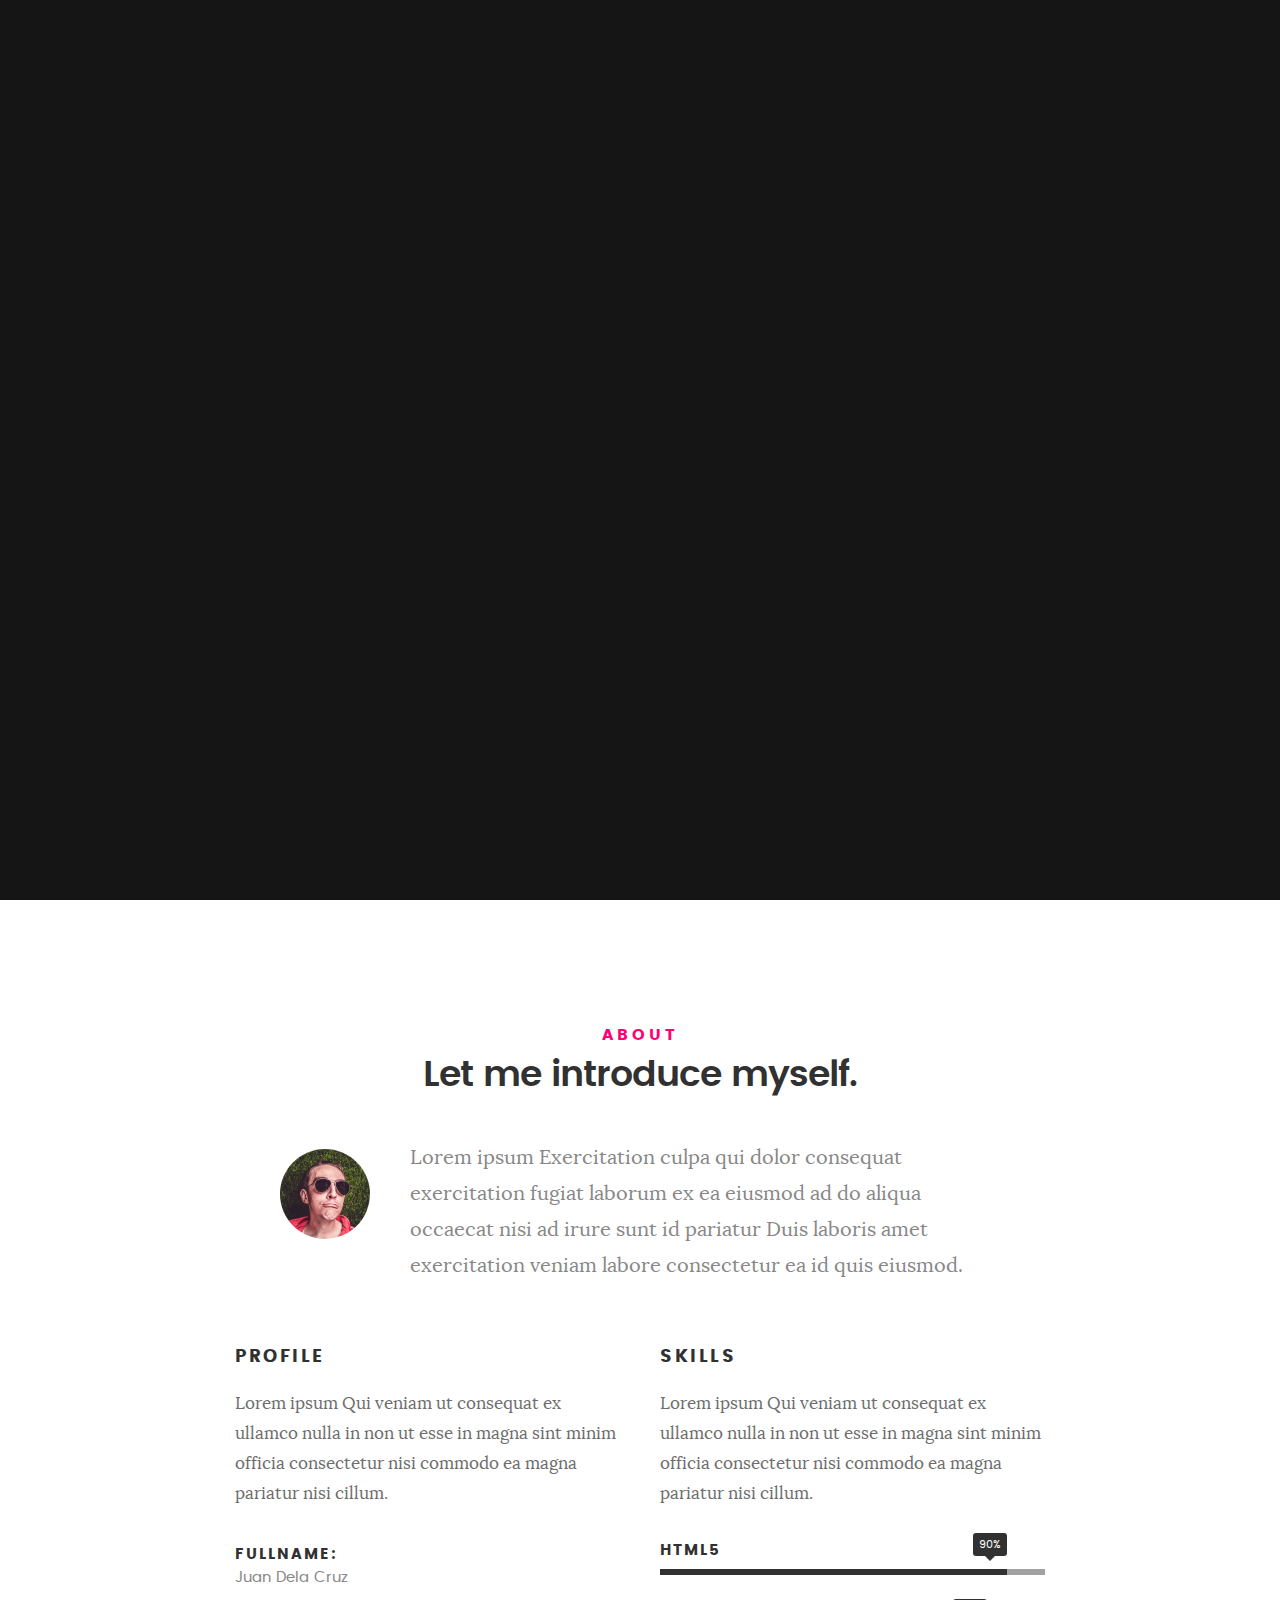
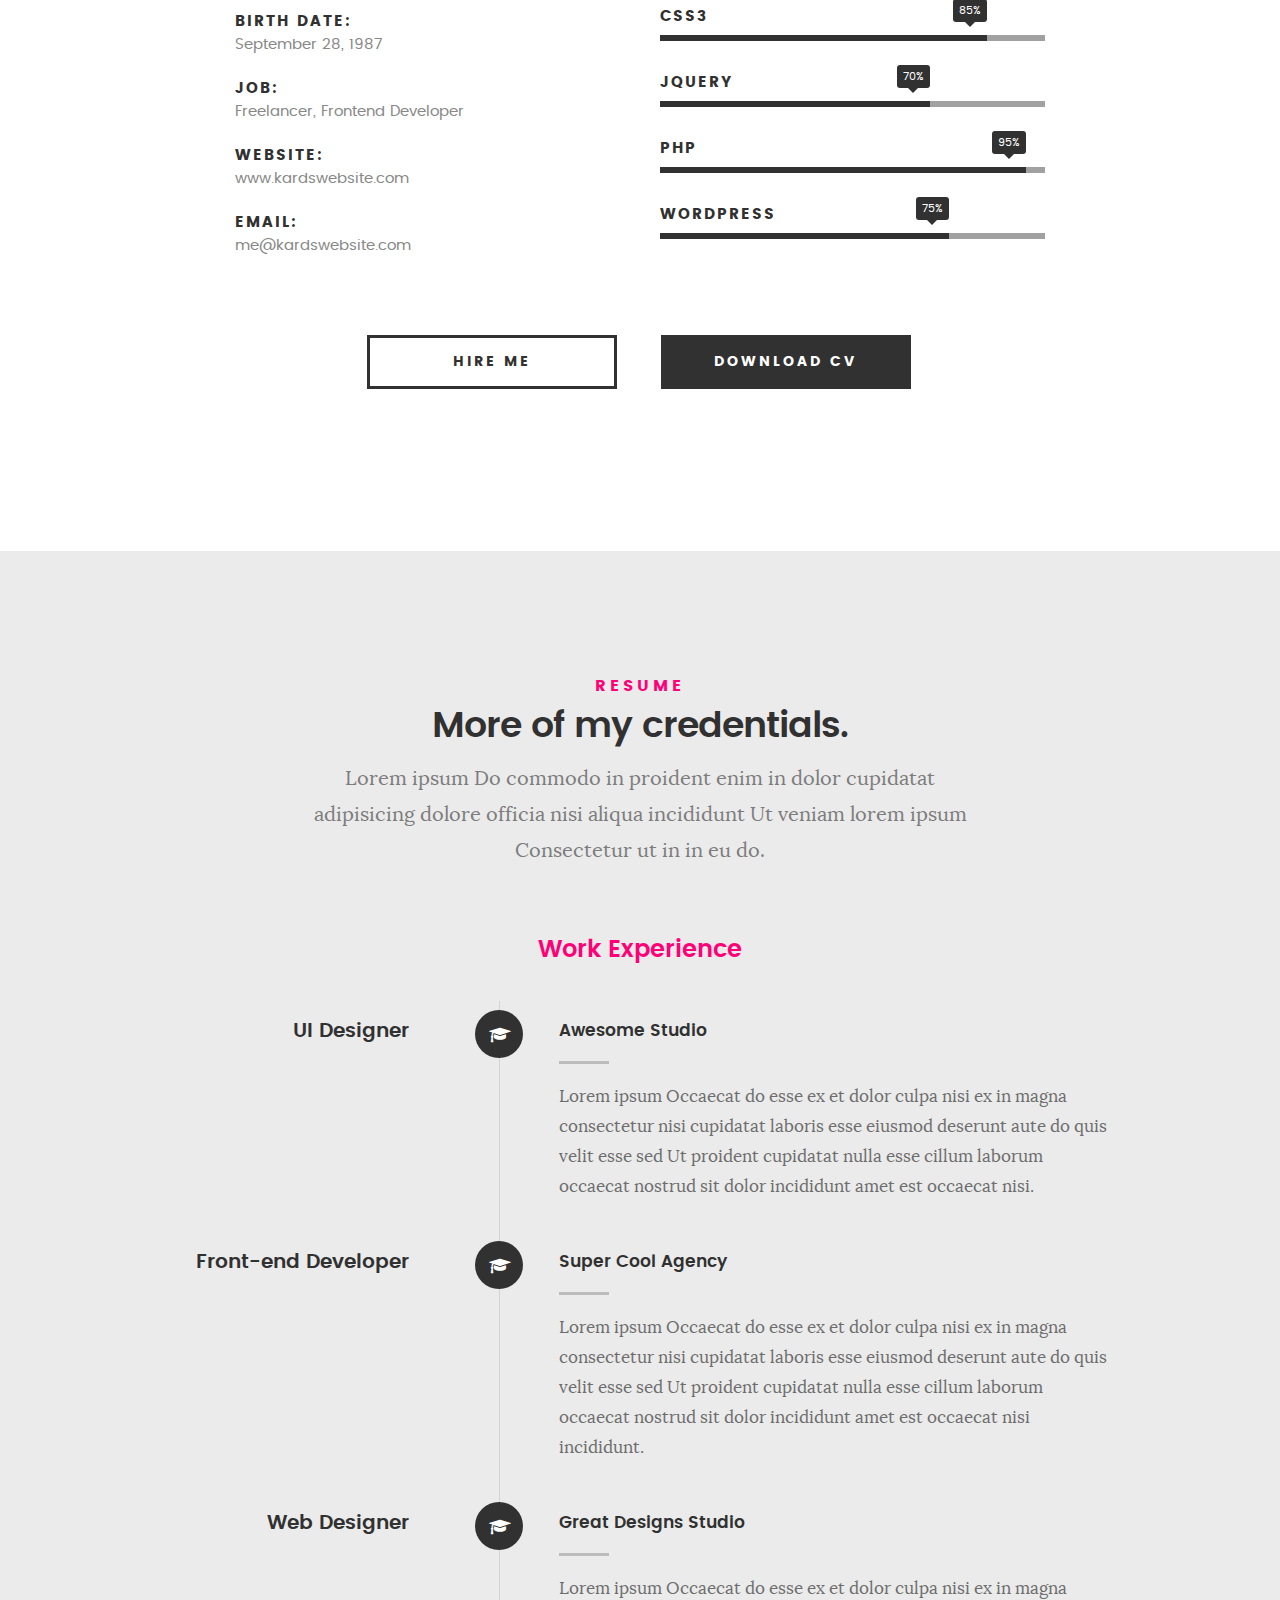
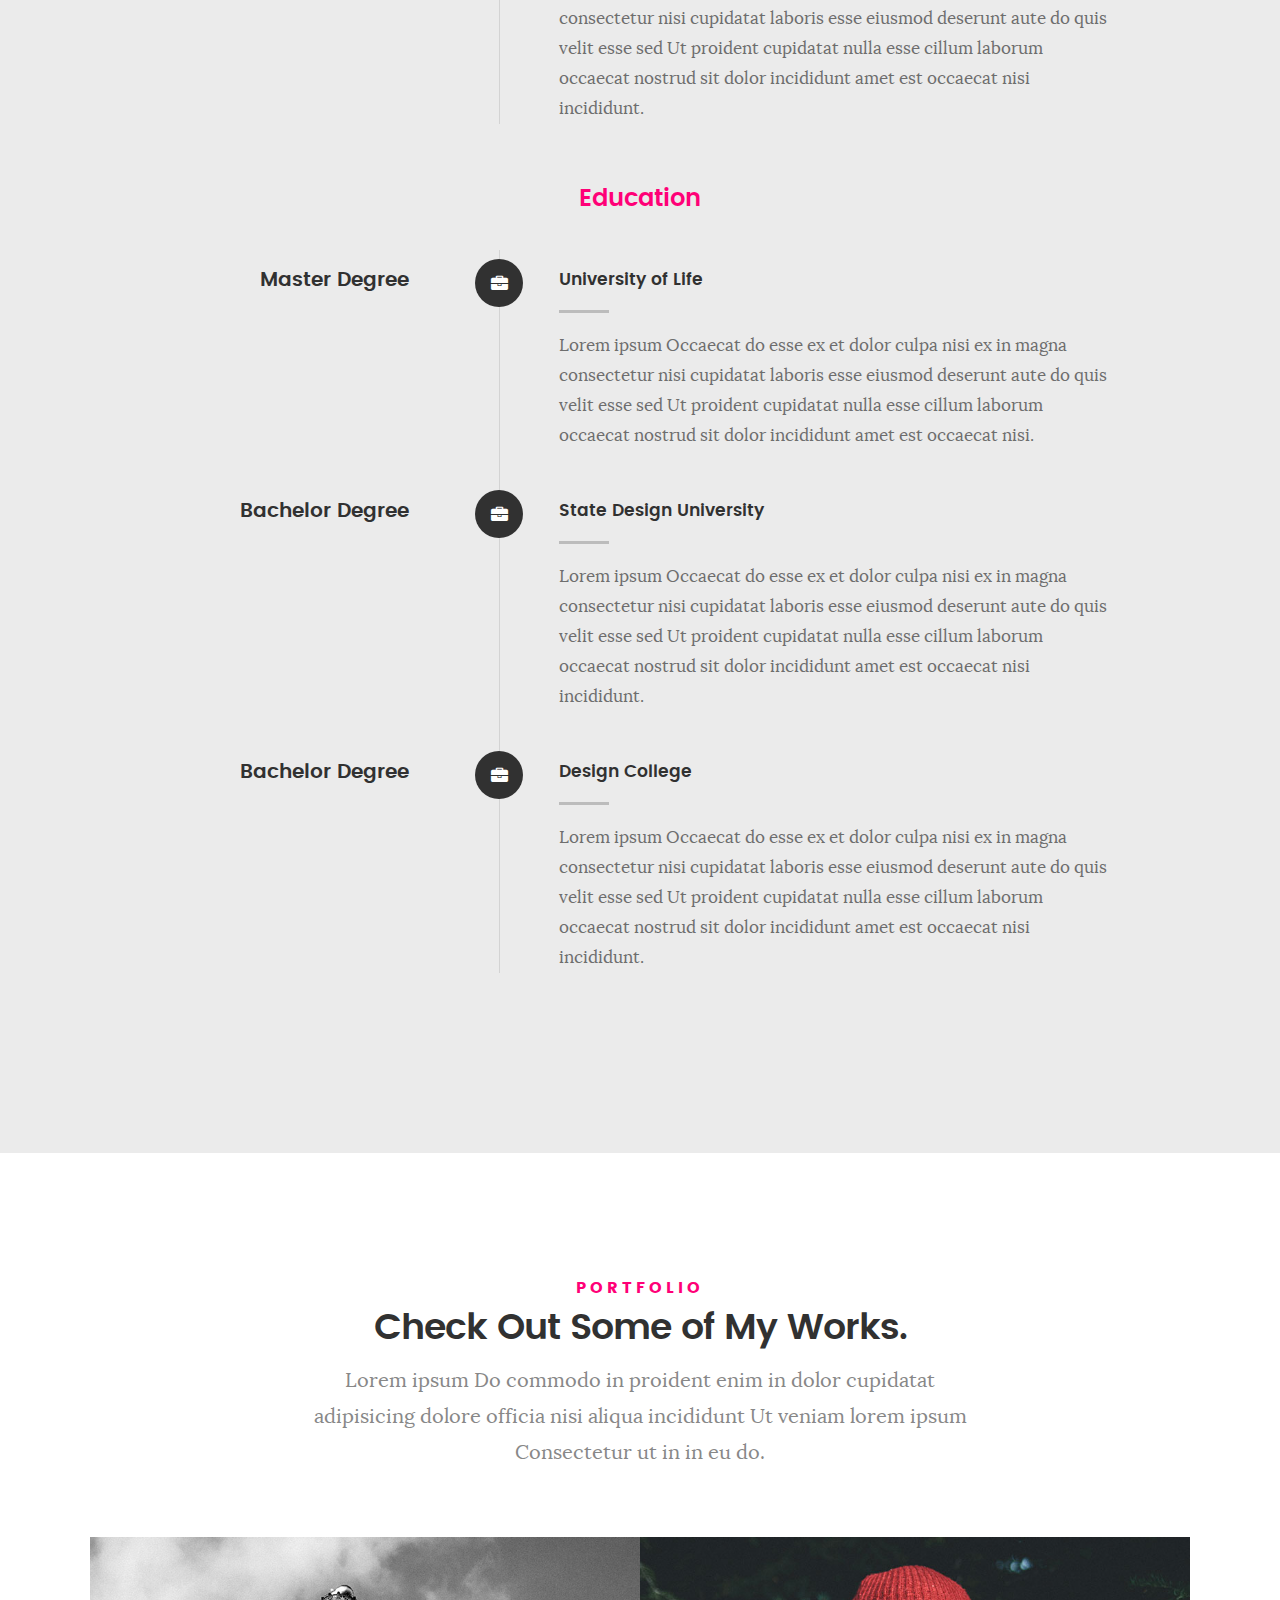
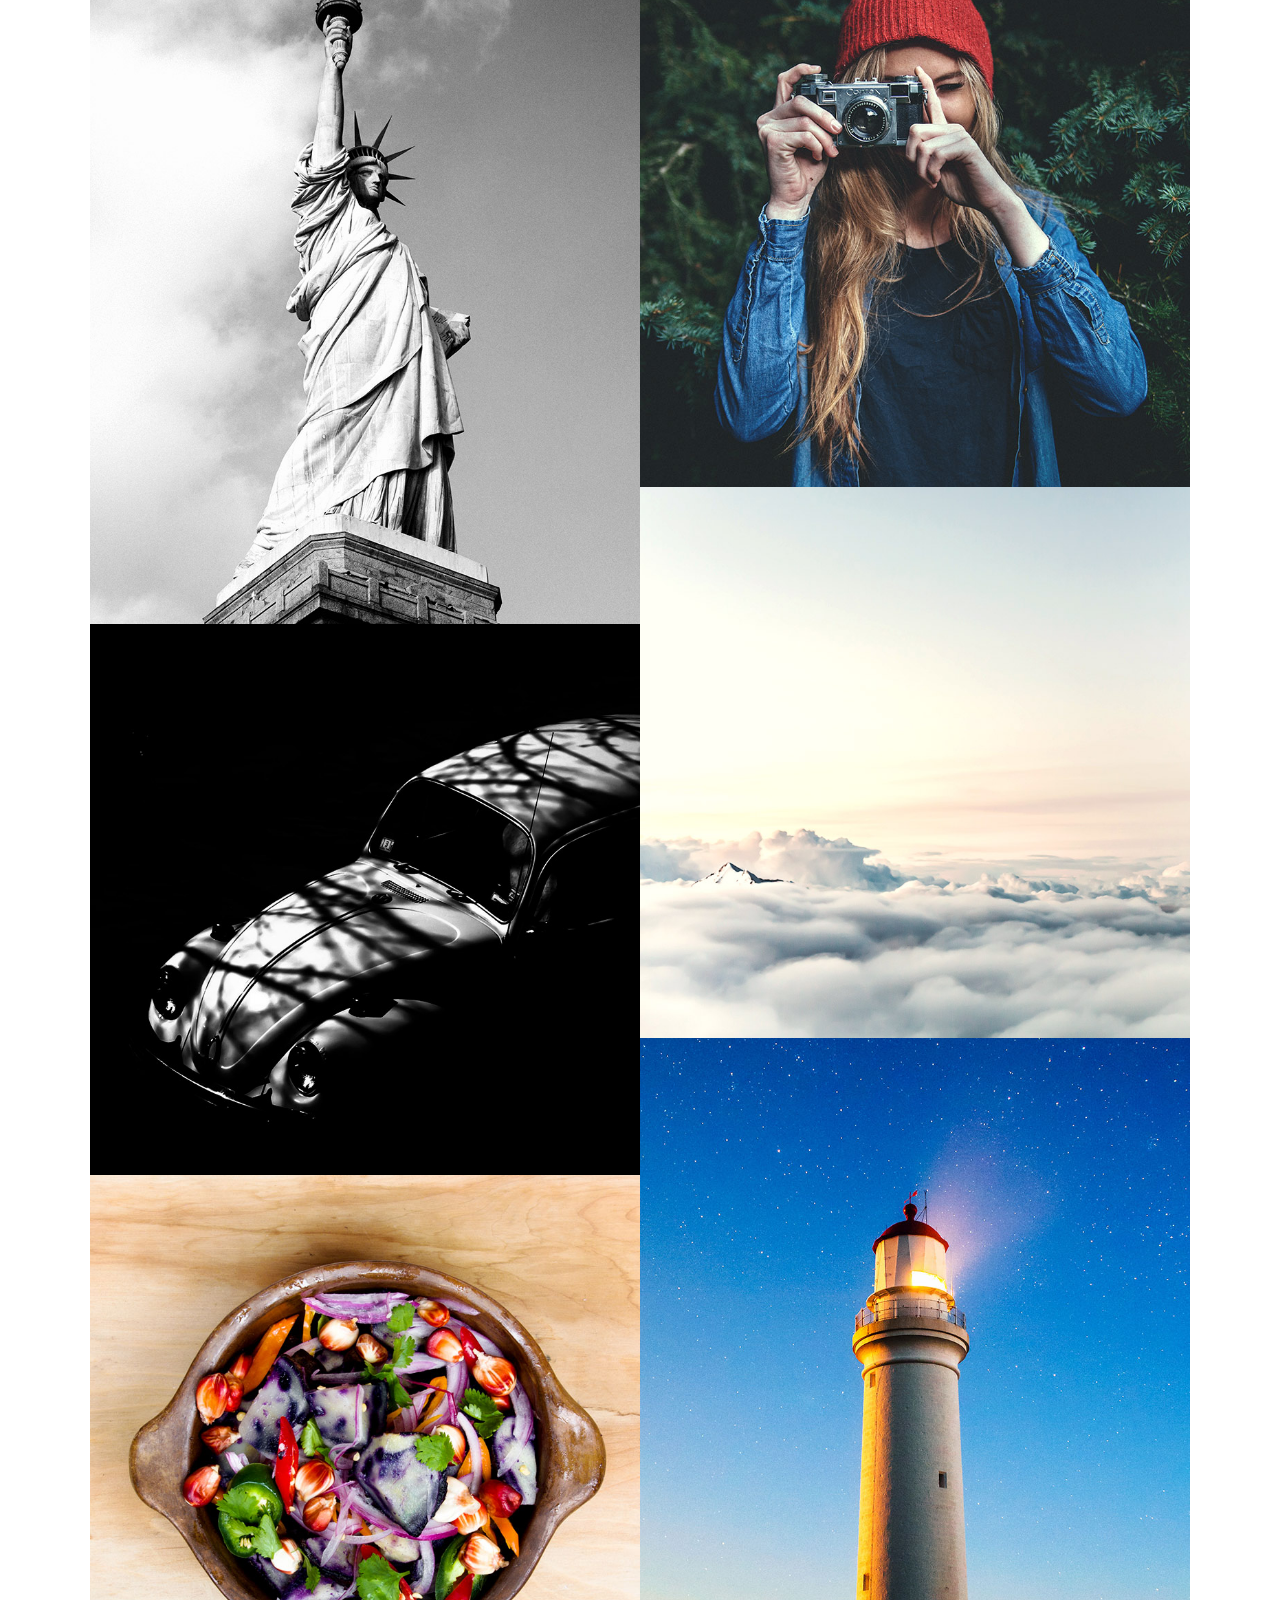
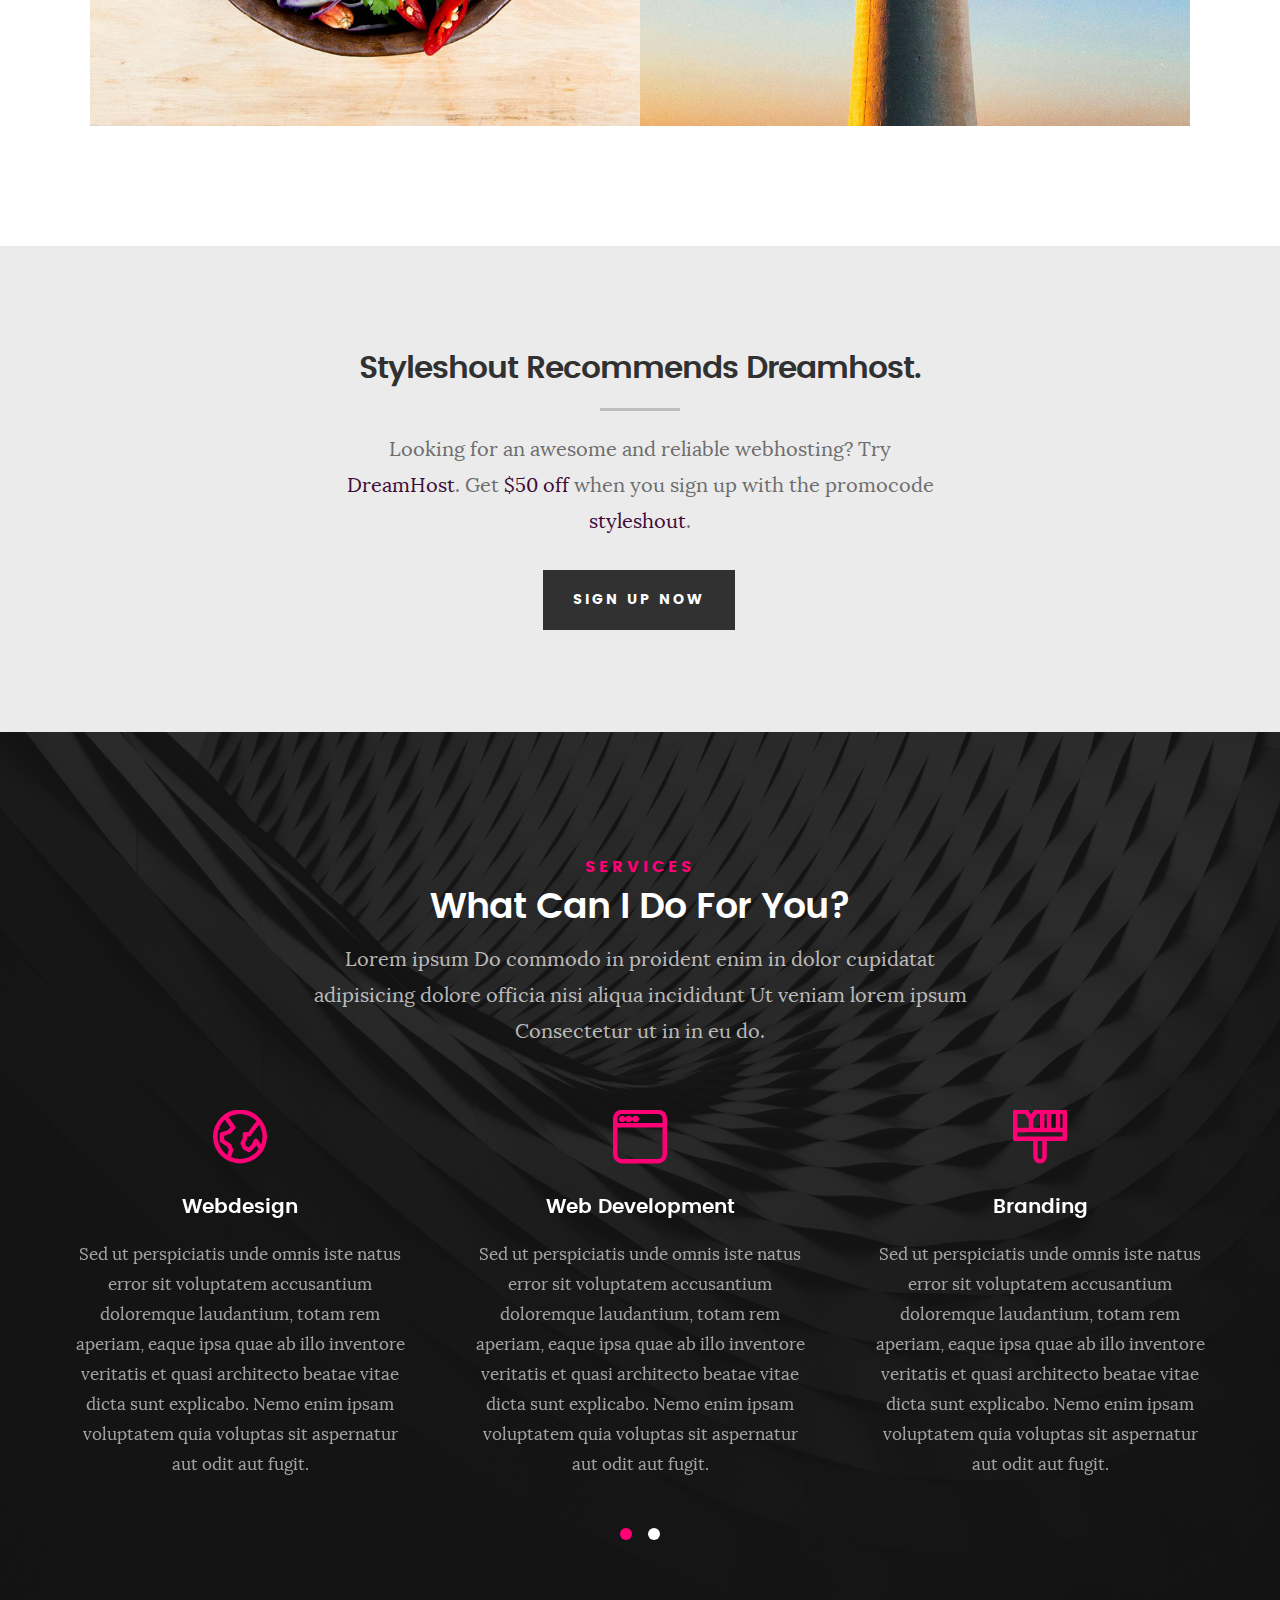
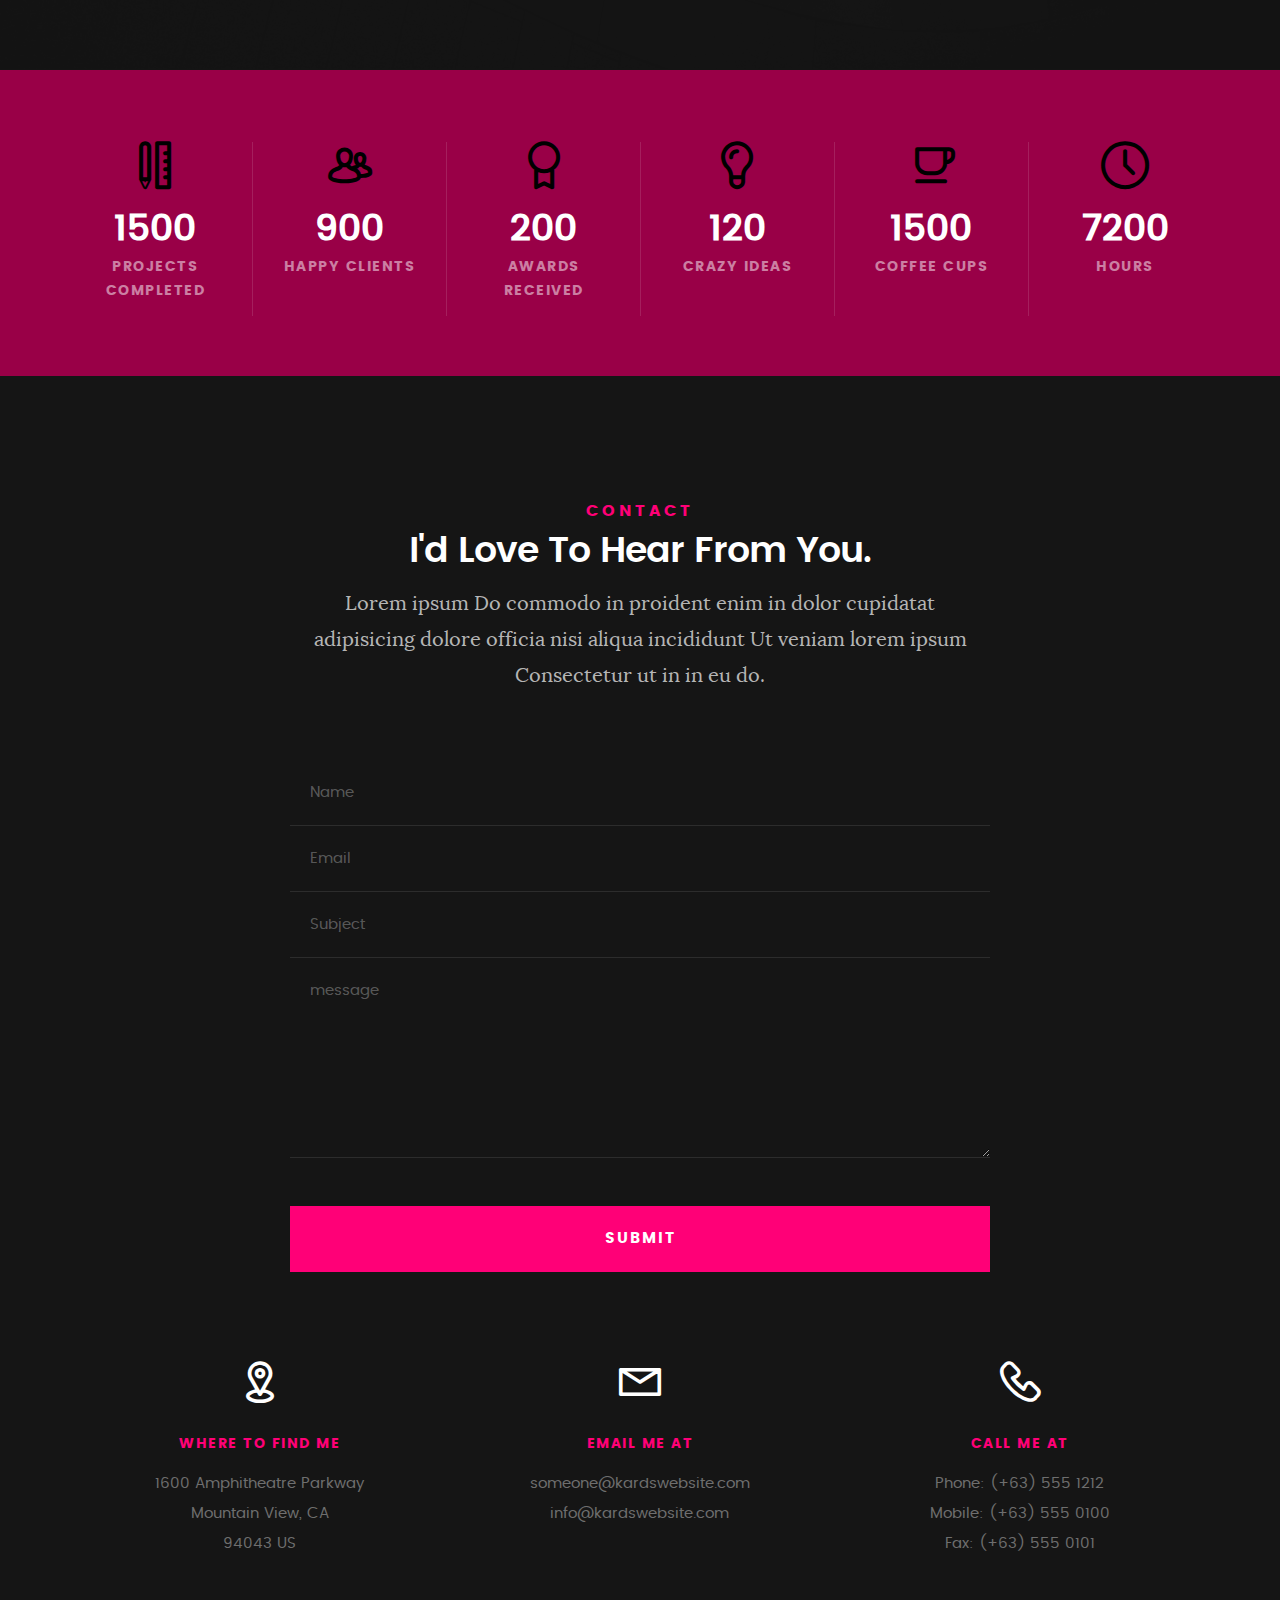
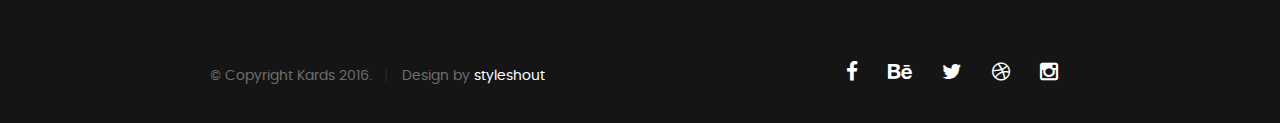
==== gonzales/index.html @ 461c2f7a "DAVE: Portfolio added" ====
<!DOCTYPE html>
<!--[if IE 8 ]><html class="no-js oldie ie8" lang="en"> <![endif]-->
<!--[if IE 9 ]><html class="no-js oldie ie9" lang="en"> <![endif]-->
<!--[if (gte IE 9)|!(IE)]><!--><html class="no-js" lang="en"> <!--<![endif]-->
<head>

   <!--- basic page needs
   ================================================== -->
   <meta charset="utf-8">
	<title>Kards</title>
	<meta name="description" content="">  
	<meta name="author" content="">

   <!-- mobile specific metas
   ================================================== -->
	<meta name="viewport" content="width=device-width, initial-scale=1, maximum-scale=1">

 	<!-- CSS
   ================================================== -->
   <link rel="stylesheet" href="css/base.css">  
   <link rel="stylesheet" href="css/main.css">
   <link rel="stylesheet" href="css/vendor.css">     

   <!-- script
   ================================================== -->   
	<script src="js/modernizr.js"></script>
	<script src="js/pace.min.js"></script>

   <!-- favicons
	================================================== -->
	<link rel="icon" type="image/png" href="favicon.png">

</head>

<body id="top">

	<!-- header 
   ================================================== -->
   <header>   	
   	<div class="row">

   		<div class="top-bar">
   			<a class="menu-toggle" href="#"><span>Menu</span></a>

	   		<div class="logo">
		         <a href="index.html">KARDS</a>
		      </div>		      

		   	<nav id="main-nav-wrap">
					<ul class="main-navigation">
						<li class="current"><a class="smoothscroll"  href="#intro" title="">Home</a></li>
						<li><a class="smoothscroll"  href="#about" title="">About</a></li>
						<li><a class="smoothscroll"  href="#resume" title="">Resume</a></li>
						<li><a class="smoothscroll"  href="#portfolio" title="">Portfolio</a></li>
						<li><a class="smoothscroll"  href="#services" title="">Services</a></li>					
						<li><a class="smoothscroll"  href="#contact" title="">Contact</a></li>	
						<li><a href="styles.html" title="">Style Demo</a></li>				
					</ul>
				</nav>    		
   		</div> <!-- /top-bar --> 
   		
   	</div> <!-- /row --> 		
   </header> <!-- /header -->

	<!-- intro section
   ================================================== -->
   <section id="intro">   

   	<div class="intro-overlay"></div>	

   	<div class="intro-content">
   		<div class="row">

   			<div class="col-twelve">

	   			<h5>Hello, World.</h5>
	   			<h1>Dave Christian Gonzales</h1>

	   			<p class="intro-position">
	   				<span>Front-end Developer</span>
	   				<span>UI/UX Designer</span> 
	   			</p>

	   			<a class="button stroke smoothscroll" href="#about" title="">More About Me</a>

	   		</div>  
   			
   		</div>   		 		
   	</div> <!-- /intro-content --> 

   	<ul class="intro-social">        
         <li><a href="#"><i class="fa fa-facebook"></i></a></li>
         <li><a href="#"><i class="fa fa-behance"></i></a></li>
         <li><a href="#"><i class="fa fa-twitter"></i></a></li>
         <li><a href="#"><i class="fa fa-dribbble"></i></a></li>
         <li><a href="#"><i class="fa fa-instagram"></i></a></li>
      </ul> <!-- /intro-social -->      	

   </section> <!-- /intro -->


   <!-- about section
   ================================================== -->
   <section id="about">  

   	<div class="row section-intro">
   		<div class="col-twelve">

   			<h5>About</h5>
   			<h1>Let me introduce myself.</h1>

   			<div class="intro-info">

   				<img src="images/profile-pic.jpg" alt="Profile Picture">

   				<p class="lead">Lorem ipsum Exercitation culpa qui dolor consequat exercitation fugiat laborum ex ea eiusmod ad do aliqua occaecat nisi ad irure sunt id pariatur Duis laboris amet exercitation veniam labore consectetur ea id quis eiusmod.</p>
   			</div>   			

   		</div>   		
   	</div> <!-- /section-intro -->

   	<div class="row about-content">

   		<div class="col-six tab-full">

   			<h3>Profile</h3>
   			<p>Lorem ipsum Qui veniam ut consequat ex ullamco nulla in non ut esse in magna sint minim officia consectetur nisi commodo ea magna pariatur nisi cillum.</p>

   			<ul class="info-list">
   				<li>
   					<strong>Fullname:</strong>
   					<span>Juan Dela Cruz</span>
   				</li>
   				<li>
   					<strong>Birth Date:</strong>
   					<span>September 28, 1987</span>
   				</li>
   				<li>
   					<strong>Job:</strong>
   					<span>Freelancer, Frontend Developer</span>
   				</li>
   				<li>
   					<strong>Website:</strong>
   					<span>www.kardswebsite.com</span>
   				</li>
   				<li>
   					<strong>Email:</strong>
   					<span>me@kardswebsite.com</span>
   				</li>

   			</ul> <!-- /info-list -->

   		</div>

   		<div class="col-six tab-full">

   			<h3>Skills</h3>
   			<p>Lorem ipsum Qui veniam ut consequat ex ullamco nulla in non ut esse in magna sint minim officia consectetur nisi commodo ea magna pariatur nisi cillum.</p>

				<ul class="skill-bars">
				   <li>
				   	<div class="progress percent90"><span>90%</span></div>
				   	<strong>HTML5</strong>
				   </li>
				   <li>
				   	<div class="progress percent85"><span>85%</span></div>
				   	<strong>CSS3</strong>
				   </li>
				   <li>
				   	<div class="progress percent70"><span>70%</span></div>
				   	<strong>JQuery</strong>
				   </li>
				   <li>
				   	<div class="progress percent95"><span>95%</span></div>
				   	<strong>PHP</strong>
				   </li>
				   <li>

				   	<div class="progress percent75"><span>75%</span></div>
				   	<strong>Wordpress</strong>
				   </li>
      
				</ul> <!-- /skill-bars -->		

   		</div>

   	</div>

   	<div class="row button-section">
   		<div class="col-twelve">
   			<a href="#contact" title="Hire Me" class="button stroke smoothscroll">Hire Me</a>
   			<a href="#" title="Download CV" class="button button-primary">Download CV</a>
   		</div>   		
   	</div>

   </section> <!-- /process-->    


   <!-- resume Section
   ================================================== -->
	<section id="resume" class="grey-section">

		<div class="row section-intro">
   		<div class="col-twelve">

   			<h5>Resume</h5>
   			<h1>More of my credentials.</h1>

   			<p class="lead">Lorem ipsum Do commodo in proident enim in dolor cupidatat adipisicing dolore officia nisi aliqua incididunt Ut veniam lorem ipsum Consectetur ut in in eu do.</p>

   		</div>   		
   	</div> <!-- /section-intro--> 

   	<div class="row resume-timeline">

   		<div class="col-twelve resume-header">

   			<h2>Work Experience</h2>

   		</div> <!-- /resume-header -->

   		<div class="col-twelve">

   			<div class="timeline-wrap">

   				<div class="timeline-block">

	   				<div class="timeline-ico">
	   					<i class="fa fa-graduation-cap"></i>
	   				</div>

	   				<div class="timeline-header">
	   					<h3>UI Designer</h3>
	   					
	   				</div>

	   				<div class="timeline-content">
	   					<h4>Awesome Studio</h4>
	   					<p>Lorem ipsum Occaecat do esse ex et dolor culpa nisi ex in magna consectetur nisi cupidatat laboris esse eiusmod deserunt aute do quis velit esse sed Ut proident cupidatat nulla esse cillum laborum occaecat nostrud sit dolor incididunt amet est occaecat nisi.</p>
	   				</div>

	   			</div> <!-- /timeline-block -->

	   			<div class="timeline-block">

	   				<div class="timeline-ico">
	   					<i class="fa fa-graduation-cap"></i>
	   				</div>

	   				<div class="timeline-header">
	   					<h3>Front-end Developer</h3>
	   				
	   				</div>

	   				<div class="timeline-content">
	   					<h4>Super Cool Agency</h4>
	   					<p>Lorem ipsum Occaecat do esse ex et dolor culpa nisi ex in magna consectetur nisi cupidatat laboris esse eiusmod deserunt aute do quis velit esse sed Ut proident cupidatat nulla esse cillum laborum occaecat nostrud sit dolor incididunt amet est occaecat nisi incididunt.</p>
	   				</div>

	   			</div> <!-- /timeline-block -->

	   			<div class="timeline-block">

	   				<div class="timeline-ico">
	   					<i class="fa fa-graduation-cap"></i>
	   				</div>

	   				<div class="timeline-header">
	   					<h3>Web Designer</h3>
	   				
	   				</div>

	   				<div class="timeline-content">
	   					<h4>Great Designs Studio</h4>
	   					<p>Lorem ipsum Occaecat do esse ex et dolor culpa nisi ex in magna consectetur nisi cupidatat laboris esse eiusmod deserunt aute do quis velit esse sed Ut proident cupidatat nulla esse cillum laborum occaecat nostrud sit dolor incididunt amet est occaecat nisi incididunt.</p>
	   				</div>

	   			</div> <!-- /timeline-block -->

   			</div> <!-- /timeline-wrap -->   			

   		</div> <!-- /col-twelve -->
   		
   	</div> <!-- /resume-timeline -->
   	
   	<div class="row resume-timeline">

   		<div class="col-twelve resume-header">

   			<h2>Education</h2>

   		</div> <!-- /resume-header -->

   		<div class="col-twelve">

   			<div class="timeline-wrap">

   				<div class="timeline-block">

	   				<div class="timeline-ico">
	   					<i class="fa fa-briefcase"></i>
	   				</div>

	   				<div class="timeline-header">
	   					<h3>Master Degree</h3>
	   					
	   				</div>

	   				<div class="timeline-content">
	   					<h4>University of Life</h4>
	   					<p>Lorem ipsum Occaecat do esse ex et dolor culpa nisi ex in magna consectetur nisi cupidatat laboris esse eiusmod deserunt aute do quis velit esse sed Ut proident cupidatat nulla esse cillum laborum occaecat nostrud sit dolor incididunt amet est occaecat nisi.</p>
	   				</div>

	   			</div> <!-- /timeline-block -->

	   			<div class="timeline-block">

	   				<div class="timeline-ico">
	   					<i class="fa fa-briefcase"></i>
	   				</div>

	   				<div class="timeline-header">
	   					<h3>Bachelor Degree</h3>
	   					
	   				</div>

	   				<div class="timeline-content">
	   					<h4>State Design University</h4>
	   					<p>Lorem ipsum Occaecat do esse ex et dolor culpa nisi ex in magna consectetur nisi cupidatat laboris esse eiusmod deserunt aute do quis velit esse sed Ut proident cupidatat nulla esse cillum laborum occaecat nostrud sit dolor incididunt amet est occaecat nisi incididunt.</p>
	   				</div>

	   			</div> <!-- /timeline-block -->

	   			<div class="timeline-block">

	   				<div class="timeline-ico">
	   					<i class="fa fa-briefcase"></i>
	   				</div>

	   				<div class="timeline-header">
	   					<h3>Bachelor Degree</h3>
	   					
	   				</div>

	   				<div class="timeline-content">
	   					<h4>Design College</h4>
	   					<p>Lorem ipsum Occaecat do esse ex et dolor culpa nisi ex in magna consectetur nisi cupidatat laboris esse eiusmod deserunt aute do quis velit esse sed Ut proident cupidatat nulla esse cillum laborum occaecat nostrud sit dolor incididunt amet est occaecat nisi incididunt.</p>
	   				</div>

	   			</div> <!-- /timeline-block -->

   			</div> <!-- /timeline-wrap -->   			

   		</div> <!-- /col-twelve -->
   		
   	</div> <!-- /resume-timeline -->
		
	</section> <!-- /features -->


	<!-- Portfolio Section
   ================================================== -->
	<section id="portfolio">

		<div class="row section-intro">
   		<div class="col-twelve">

   			<h5>Portfolio</h5>
   			<h1>Check Out Some of My Works.</h1>

   			<p class="lead">Lorem ipsum Do commodo in proident enim in dolor cupidatat adipisicing dolore officia nisi aliqua incididunt Ut veniam lorem ipsum Consectetur ut in in eu do.</p>

   		</div>   		
   	</div> <!-- /section-intro--> 

   	<div class="row portfolio-content">

   		<div class="col-twelve">

   			<!-- portfolio-wrapper -->
	         <div id="folio-wrapper" class="block-1-2 block-mob-full stack">

	         	<div class="bgrid folio-item">
	               <div class="item-wrap">
	               	<img src="images/portfolio/liberty.jpg" alt="Liberty">
	                  <a href="#modal-01" class="overlay">	                  	           
	                     <div class="folio-item-table">
	                     	<div class="folio-item-cell">
		     					       <h3 class="folio-title">Liberty</h3>	     					    
		     					    	 <span class="folio-types">
		     					       	  Graphic Design
		     					       </span>
		     					   </div>	                      	
	                     </div>                    
	                  </a>
	               </div>	               
	        		</div> <!-- /folio-item -->

	        		<div class="bgrid folio-item">
	               <div class="item-wrap">
	               	<img src="images/portfolio/shutterbug.jpg" alt="Shutterbug">
	               	<a href="#modal-02" class="overlay">              		                  
	                     <div class="folio-item-table">
	                     	<div class="folio-item-cell">
	                     		<h3 class="folio-title">Shutterbug</h3>	     					    
		     					    	<span class="folio-types">
		     					       	  Web Design
		     					      </span>		     		
		     					   </div> 	                      	
	                     </div>                    
	                  </a>
	               </div>
	        		</div> <!-- /folio-item -->

	            <div class="bgrid folio-item">
	               <div class="item-wrap">
	               	<img src="images/portfolio/clouds.jpg"alt="Clouds">
	                  <a href="#modal-03" class="overlay">             		                  
	                     <div class="folio-item-table">
	                     	<div class="folio-item-cell">
	                     		<h3 class="folio-title">Clouds</h3>	     					    
		     					    	<span class="folio-types">
		     					       	  Web Design
		     					      </span>		     		
		     					   </div> 	                      	
	                     </div>                    
	                  </a>
	               </div>
	        		</div> <!-- /folio-item -->

	            <div class="bgrid folio-item">
	               <div class="item-wrap">
	               	<img src="images/portfolio/beetle.jpg" alt="Beetle">
	                  <a href="#modal-04" class="overlay">                  	                 
	                     <div class="folio-item-table">
	                     	<div class="folio-item-cell">
	                     		<h3 class="folio-title">Beetle</h3>	     					    
		     					    	<span class="folio-types">
		     					       	  Branding
		     					      </span>		     		
		     					   </div>  	                      	
	                     </div>                    
	                  </a>
	               </div>
	        		</div> <!-- /folio-item -->     

	        		<div class="bgrid folio-item">
	               <div class="item-wrap">
	               	<img src="images/portfolio/lighthouse.jpg" alt="Lighthouse">
	                  <a href="#modal-05" class="overlay">             		                  
	                     <div class="folio-item-table">
	                     	<div class="folio-item-cell">
	                     		<h3 class="folio-title">Lighthouse</h3>	     					    
		     					    	<span class="folio-types">
		     					       	  Web Development
		     					      </span>		     		
		     					   </div> 	                      	
	                     </div>                    
	                  </a>
	               </div>
	        		</div> <!-- /folio-item -->

	            <div class="bgrid folio-item">
	               <div class="item-wrap">
	               	<img src="images/portfolio/salad.jpg" alt="Salad">
	                  <a href="#modal-06" class="overlay">
	                     <div class="folio-item-table">
	                     	<div class="folio-item-cell">
	                     		<h3 class="folio-title">Salad</h3>	     					    
		     					    	<span class="folio-types">
		     					       	  Branding
		     					      </span>		     		
		     					   </div>	                      	
	                     </div>                    
	                  </a>
	               </div>
	        		</div> <!-- /folio-item -->   

	            <!-- modal popups - begin
	            ============================================================= -->
	            <div id="modal-01" class="popup-modal slider mfp-hide">	

				     	<div class="media">
				     		<img src="images/portfolio/modals/m-liberty.jpg" alt="" />
				     	</div>      	

					   <div class="description-box">
					      <h4>Liberty</h4>		      
					      <p>Proin gravida nibh vel velit auctor aliquet. Aenean sollicitudin, lorem quis bibendum auctor, nisi elit consequat ipsum, nec sagittis sem nibh id elit.</p>

					      <div class="categories">Web Development</div>			               
					   </div>

			         <div class="link-box">
			            <a href="http://www.behance.net">Details</a>
					      <a href="#" class="popup-modal-dismiss">Close</a>
			         </div>		      

				   </div> <!-- /modal-01 -->

				   <div id="modal-02" class="popup-modal slider mfp-hide">	

				     	<div class="media">
				     		<img src="images/portfolio/modals/m-shutterbug.jpg" alt="" />
				     	</div>      	

					   <div class="description-box">
					      <h4>Shutterbug</h4>		      
					      <p>Proin gravida nibh vel velit auctor aliquet. Aenean sollicitudin, lorem quis bibendum auctor, nisi elit consequat ipsum, nec sagittis sem nibh id elit.</p>

					      <div class="categories">Web Design</div>			               
					   </div>

			         <div class="link-box">
			            <a href="http://www.behance.net">Details</a>
					      <a href="#" class="popup-modal-dismiss">Close</a>
			         </div>		      

				   </div> <!-- /modal-02 -->

				   <div id="modal-03" class="popup-modal slider mfp-hide">	

				     	<div class="media">
				     		<img src="images/portfolio/modals/m-clouds.jpg" alt="" />
				     	</div>      	

					   <div class="description-box">
					      <h4>Clouds</h4>		      
					      <p>Proin gravida nibh vel velit auctor aliquet. Aenean sollicitudin, lorem quis bibendum auctor, nisi elit consequat ipsum, nec sagittis sem nibh id elit.</p>

					      <div class="categories">Web Design</div>			               
					   </div>

			         <div class="link-box">
			            <a href="http://www.behance.net">Details</a>
					      <a href="#" class="popup-modal-dismiss">Close</a>
			         </div>		      

				   </div> <!-- /modal-03 -->

				   <div id="modal-04" class="popup-modal slider mfp-hide">	

				     	<div class="media">
				     		<img src="images/portfolio/modals/m-beetle.jpg" alt="" />
				     	</div>      	

					   <div class="description-box">
					      <h4>Beetle</h4>		      
					      <p>Proin gravida nibh vel velit auctor aliquet. Aenean sollicitudin, lorem quis bibendum auctor, nisi elit consequat ipsum, nec sagittis sem nibh id elit.</p>

					      <div class="categories">Branding</div>			               
					   </div>

			         <div class="link-box">
			            <a href="http://www.behance.net">Details</a>
					      <a href="#" class="popup-modal-dismiss">Close</a>
			         </div>		      

				   </div> <!-- /modal-04 -->

				   <div id="modal-05" class="popup-modal slider mfp-hide">	

				     	<div class="media">
				     		<img src="images/portfolio/modals/m-lighthouse.jpg" alt="" />
				     	</div>      	

					   <div class="description-box">
					      <h4>Lighthouse</h4>		      
					      <p>Proin gravida nibh vel velit auctor aliquet. Aenean sollicitudin, lorem quis bibendum auctor, nisi elit consequat ipsum, nec sagittis sem nibh id elit.</p>

					      <div class="categories">Web Development</div>			               
					   </div>

			         <div class="link-box">
			            <a href="http://www.behance.net">Details</a>
					      <a href="#" class="popup-modal-dismiss">Close</a>
			         </div>		      

				   </div> <!-- /modal-05 -->

				   <div id="modal-06" class="popup-modal slider mfp-hide">	

				     	<div class="media">
				     		<img src="images/portfolio/modals/m-salad.jpg" alt="" />
				     	</div>      	

					   <div class="description-box">
					      <h4>Salad</h4>		      
					      <p>Proin gravida nibh vel velit auctor aliquet. Aenean sollicitudin, lorem quis bibendum auctor, nisi elit consequat ipsum, nec sagittis sem nibh id elit.</p>

					      <div class="categories">Branding</div>			               
					   </div>

			         <div class="link-box">
			            <a href="http://www.behance.net">Details</a>
					      <a href="#" class="popup-modal-dismiss">Close</a>
			         </div>		      

				   </div> <!-- /modal-06 -->


				   <!-- modal popups - end
	            ============================================================= -->

	         </div> <!-- /portfolio-wrapper --> 

   		</div>  <!-- /twelve -->   

   	</div> <!-- /portfolio-content --> 
		
	</section> <!-- /portfolio --> 


	<!-- CTA Section
   ================================================== -->
	<section id="cta" class="grey-section">

   	<div class="row cta-content">

   		<div class="col-twelve section-ads">  

	     		<h2 class="h01"><a href="http://www.dreamhost.com/r.cgi?287326|STYLESHOUT">Styleshout Recommends Dreamhost.</a></h2>

		      <p class="lead">
		      Looking for an awesome and reliable webhosting? Try <a href="http://www.dreamhost.com/r.cgi?287326|STYLESHOUT"><span>DreamHost</span></a>.
				Get <span>$50 off</span> when you sign up with the promocode <span>styleshout</span>. 
				<!-- Simply type	the promocode in the box labeled “Promo Code” when placing your order. -->	
				</p>

				<div class="action">
			      <a class="button button-primary large" href="http://www.dreamhost.com/r.cgi?287326|STYLESHOUT">Sign Up Now</a>
		      </div>		     	

   		</div>

   	</div> <!-- /cta-content -->

   </section> <!-- /cta --> 

	
	<!-- services Section
   ================================================== -->
	<section id="services">

		<div class="overlay"></div>

		<div class="row section-intro">
   		<div class="col-twelve">

   			<h5>Services</h5>
   			<h1>What Can I Do For You?</h1>

   			<p class="lead">Lorem ipsum Do commodo in proident enim in dolor cupidatat adipisicing dolore officia nisi aliqua incididunt Ut veniam lorem ipsum Consectetur ut in in eu do.</p>

   		</div>   		
   	</div> <!-- /section-intro -->

   	<div class="row services-content">

   		<div id="owl-slider" class="owl-carousel services-list">

	      	<div class="service">	

	      		<span class="icon"><i class="icon-earth"></i></span>            

	            <div class="service-content">	

	            	 <h3>Webdesign</h3>

		            <p class="desc">Sed ut perspiciatis unde omnis iste natus error sit voluptatem accusantium doloremque laudantium, totam rem aperiam, eaque ipsa quae ab illo inventore veritatis et quasi architecto beatae vitae dicta sunt explicabo. Nemo enim ipsam voluptatem quia voluptas sit aspernatur aut odit aut fugit.
	         		</p>
	         		
	         	</div> 	         	 

				</div> <!-- /service -->

				<div class="service">	

					<span class="icon"><i class="icon-window"></i></span>                          

	            <div class="service-content">	

	            	<h3>Web Development</h3>  

		            <p class="desc">Sed ut perspiciatis unde omnis iste natus error sit voluptatem accusantium doloremque laudantium, totam rem aperiam, eaque ipsa quae ab illo inventore veritatis et quasi architecto beatae vitae dicta sunt explicabo. Nemo enim ipsam voluptatem quia voluptas sit aspernatur aut odit aut fugit.
	         		</p>

	            </div>	                          

			   </div> <!-- /service -->

			   <div class="service">

			   	<span class="icon"><i class="icon-paint-brush"></i></span>		            

	            <div class="service-content">

	            	<h3>Branding</h3>

		            <p class="desc">Sed ut perspiciatis unde omnis iste natus error sit voluptatem accusantium doloremque laudantium, totam rem aperiam, eaque ipsa quae ab illo inventore veritatis et quasi architecto beatae vitae dicta sunt explicabo. Nemo enim ipsam voluptatem quia voluptas sit aspernatur aut odit aut fugit.
	        			</p> 

	            </div> 	            	               

			   </div> <!-- /service -->

				<div class="service">

					<span class="icon"><i class="icon-toggles"></i></span>	              

	            <div class="service-content">

	            	<h3>UI/UX Design</h3>

		            <p class="desc">Sed ut perspiciatis unde omnis iste natus error sit voluptatem accusantium doloremque laudantium, totam rem aperiam, eaque ipsa quae ab illo inventore veritatis et quasi architecto beatae vitae dicta sunt explicabo. Nemo enim ipsam voluptatem quia voluptas sit aspernatur aut odit aut fugit.
	         		</p> 
	         		
	            </div>                

				</div> <!-- /service -->

			   <div class="service">

			   	<span class="icon"><i class="icon-image"></i></span>	            

	            <div class="service-content">

	            	<h3>Graphics Design</h3>

		            <p class="desc">Sed ut perspiciatis unde omnis iste natus error sit voluptatem accusantium doloremque laudantium, totam rem aperiam, eaque ipsa quae ab illo inventore veritatis et quasi architecto beatae vitae dicta sunt explicabo. Nemo enim ipsam voluptatem quia voluptas sit aspernatur aut odit aut fugit.
	        			</p> 

	            </div>	               

			   </div> <!-- /service -->

			   <div class="service">

			   	<span class="icon"><i class="icon-chat"></i></span>	   	           

	            <div class="service-content">

	            	 <h3>Consultancy</h3>

		            <p class="desc">Sed ut perspiciatis unde omnis iste natus error sit voluptatem accusantium doloremque laudantium, totam rem aperiam, eaque ipsa quae ab illo inventore veritatis et quasi architecto beatae vitae dicta sunt explicabo. Nemo enim ipsam voluptatem quia voluptas sit aspernatur aut odit aut fugit.
	        			</p> 
	        			
	            </div>	               

			   </div> <!-- /service -->

	      </div> <!-- /services-list -->
   		
   	</div> <!-- /services-content -->
		
	</section> <!-- /services -->	


	<!-- stats Section
   ================================================== -->
	<section id="stats" class="count-up">

		<div class="row">
			<div class="col-twelve">

				<div class="block-1-6 block-s-1-3 block-tab-1-2 block-mob-full stats-list">

					<div class="bgrid stat">

						<div class="icon-part">
							<i class="icon-pencil-ruler"></i>
						</div>

						<h3 class="stat-count">
							1500
						</h3>

						<h5 class="stat-title">
							Projects Completed
						</h5>

					</div> <!-- /stat -->					

					<div class="bgrid stat">

						<div class="icon-part">
							<i class="icon-users"></i>
						</div>

						<h3 class="stat-count">
							900
						</h3>

						<h5 class="stat-title">
							Happy Clients
						</h5>

					</div> <!-- /stat -->

					<div class="bgrid stat">

						<div class="icon-part">
							<i class="icon-badge"></i>
						</div>

						<h3 class="stat-count">
							200
						</h3>

						<h5 class="stat-title">
							Awards Received
						</h5>

					</div> <!-- /stat -->									

					<div class="bgrid stat">

						<div class="icon-part">
							<i class="icon-light-bulb"></i>
						</div>

						<h3 class="stat-count">
							120
						</h3>

						<h5 class="stat-title">
							Crazy Ideas
						</h5>

					</div> <!-- /stat -->

					<div class="bgrid stat">

						<div class="icon-part">
							<i class="icon-cup"></i>
						</div>

						<h3 class="stat-count">
							1500
						</h3>

						<h5 class="stat-title">
							Coffee Cups
						</h5>

					</div> <!-- /stat -->

					<div class="bgrid stat">

						<div class="icon-part">
							<i class="icon-clock"></i>
						</div>

						<h3 class="stat-count">
							7200
						</h3>

						<h5 class="stat-title">
							Hours
						</h5>

					</div> <!-- /stat -->

				</div> <!-- /stats-list -->

			</div> <!-- /twelve -->
		</div> <!-- /row -->

	</section> <!-- /stats -->

	
   <!-- contact
   ================================================== -->
	<section id="contact">

		<div class="row section-intro">
   		<div class="col-twelve">

   			<h5>Contact</h5>
   			<h1>I'd Love To Hear From You.</h1>

   			<p class="lead">Lorem ipsum Do commodo in proident enim in dolor cupidatat adipisicing dolore officia nisi aliqua incididunt Ut veniam lorem ipsum Consectetur ut in in eu do.</p>

   		</div> 
   	</div> <!-- /section-intro -->

   	<div class="row contact-form">

   		<div class="col-twelve">

            <!-- form -->
            <form name="contactForm" id="contactForm" method="post" action="">
      			<fieldset>

                  <div class="form-field">
 						   <input name="contactName" type="text" id="contactName" placeholder="Name" value="" minlength="2" required="">
                  </div>
                  <div class="form-field">
	      			   <input name="contactEmail" type="email" id="contactEmail" placeholder="Email" value="" required="">
	               </div>
                  <div class="form-field">
	     				   <input name="contactSubject" type="text" id="contactSubject" placeholder="Subject" value="">
	               </div>                       
                  <div class="form-field">
	                 	<textarea name="contactMessage" id="contactMessage" placeholder="message" rows="10" cols="50" required=""></textarea>
	               </div>                      
                 <div class="form-field">
                     <button class="submitform">Submit</button>
                     <div id="submit-loader">
                        <div class="text-loader">Sending...</div>                             
       				      <div class="s-loader">
								  	<div class="bounce1"></div>
								  	<div class="bounce2"></div>
								  	<div class="bounce3"></div>
								</div>
							</div>
                  </div>

      			</fieldset>
      		</form> <!-- Form End -->

            <!-- contact-warning -->
            <div id="message-warning">            	
            </div>            
            <!-- contact-success -->
      		<div id="message-success">
               <i class="fa fa-check"></i>Your message was sent, thank you!<br>
      		</div>

         </div> <!-- /col-twelve -->
   		
   	</div> <!-- /contact-form -->

   	<div class="row contact-info">

   		<div class="col-four tab-full">

   			<div class="icon">
   				<i class="icon-pin"></i>
   			</div>

   			<h5>Where to find me</h5>

   			<p>
            1600 Amphitheatre Parkway<br>
            Mountain View, CA<br>
            94043 US
            </p>

   		</div>

   		<div class="col-four tab-full collapse">

   			<div class="icon">
   				<i class="icon-mail"></i>
   			</div>

   			<h5>Email Me At</h5>

   			<p>someone@kardswebsite.com<br>
			   	info@kardswebsite.com			     
			   </p>

   		</div>

   		<div class="col-four tab-full">

   			<div class="icon">
   				<i class="icon-phone"></i>
   			</div>

   			<h5>Call Me At</h5>

   			<p>Phone: (+63) 555 1212<br>
			   	Mobile: (+63) 555 0100<br>
			     	Fax: (+63) 555 0101
			   </p>

   		</div>
   		
   	</div> <!-- /contact-info -->
		
	</section> <!-- /contact -->


   <!-- footer
   ================================================== -->

   <footer>
     	<div class="row">

     		<div class="col-six tab-full pull-right social">

     			<ul class="footer-social">        
			      <li><a href="#"><i class="fa fa-facebook"></i></a></li>
			      <li><a href="#"><i class="fa fa-behance"></i></a></li>
			      <li><a href="#"><i class="fa fa-twitter"></i></a></li>
			      <li><a href="#"><i class="fa fa-dribbble"></i></a></li>
			      <li><a href="#"><i class="fa fa-instagram"></i></a></li>
			   </ul> 
	      		
	      </div>

      	<div class="col-six tab-full">
	      	<div class="copyright">
		        	<span>© Copyright Kards 2016.</span> 
		        	<span>Design by <a href="http://www.styleshout.com/">styleshout</a></span>	         	
		         </div>		                  
	      	</div>

	      	<div id="go-top">
		         <a class="smoothscroll" title="Back to Top" href="#top"><i class="fa fa-long-arrow-up"></i></a>
		      </div>

      	</div> <!-- /row -->     	
   </footer>  

   <div id="preloader"> 
    	<div id="loader"></div>
   </div> 

   <!-- Java Script
   ================================================== --> 
   <script src="js/jquery-2.1.3.min.js"></script>
   <script src="js/plugins.js"></script>
   <script src="js/main.js"></script>

</body>

</html>
---- gonzales/css/base.css ----
/**
 * =================================================================== 
 *
 *  Kards v1.0 Base Stylesheet
 *  url: styleshout.com
 *  03-01-2016
 *  ------------------------------------------------------------------
 *  TOC:
 *  01. reset
 *  02. basic/base setup styles
 *  03. grid
 *  04. MISC
 *
 * =================================================================== 
 */

/** 
 * ===================================================================
 * 01. reset - normalize.css v3.0.2 | MIT License | git.io/normalize
 *
 * ------------------------------------------------------------------- 
 */
html {
	font-family: sans-serif;
	-ms-text-size-adjust: 100%;
	-webkit-text-size-adjust: 100%;
}

body {
	margin: 0;
}

article,
aside,
details,
figcaption,
figure,
footer,
header,
hgroup,
main,
menu,
nav,
section,
summary {
	display: block;
}

audio,
canvas,
progress,
video {
	display: inline-block;
	vertical-align: baseline;
}

audio:not([controls]) {
	display: none;
	height: 0;
}

[hidden],
template {
	display: none;
}

a {
	background: transparent;
}

a:active,
a:hover {
	outline: 0;
}

abbr[title] {
	border-bottom: 1px dotted;
}

b,
strong {
	font-weight: bold;
}

dfn {
	font-style: italic;
}

h1 {
	font-size: 2em;
	margin: 0.67em 0;
}

mark {
	background: #ff0;
	color: #000;
}

small {
	font-size: 80%;
}

sub,
sup {
	font-size: 75%;
	line-height: 0;
	position: relative;
	vertical-align: baseline;
}

sup {
	top: -0.5em;
}

sub {
	bottom: -0.25em;
}

img {
	border: 0;
}

svg:not(:root) {
	overflow: hidden;
}

figure {
	margin: 1em 40px;
}

hr {
	-moz-box-sizing: content-box;
	box-sizing: content-box;
	height: 0;
}

pre {
	overflow: auto;
}

code,
kbd,
pre,
samp {
	font-family: monospace, monospace;
	font-size: 1em;
}

button,
input,
optgroup,
select,
textarea {
	color: inherit;
	font: inherit;
	margin: 0;
}

button {
	overflow: visible;
}

button,
select {
	text-transform: none;
}

button,
html input[type="button"],
input[type="reset"],
input[type="submit"] {
	-webkit-appearance: button;
	cursor: pointer;
}

button[disabled],
html input[disabled] {
	cursor: default;
}

button::-moz-focus-inner,
input::-moz-focus-inner {
	border: 0;
	padding: 0;
}

input {
	line-height: normal;
}

input[type="checkbox"],
input[type="radio"] {
	box-sizing: border-box;
	padding: 0;
}

input[type="number"]::-webkit-inner-spin-button,
input[type="number"]::-webkit-outer-spin-button {
	height: auto;
}

input[type="search"] {
	-webkit-appearance: textfield;
	-moz-box-sizing: content-box;
	-webkit-box-sizing: content-box;
	box-sizing: content-box;
}

input[type="search"]::-webkit-search-cancel-button,
input[type="search"]::-webkit-search-decoration {
	-webkit-appearance: none;
}

fieldset {
	border: 1px solid #c0c0c0;
	margin: 0 2px;
	padding: 0.35em 0.625em 0.75em;
}

legend {
	border: 0;
	padding: 0;
}

textarea {
	overflow: auto;
}

optgroup {
	font-weight: bold;
}

table {
	border-collapse: collapse;
	border-spacing: 0;
}

td,
th {
	padding: 0;
}

/** 
 * ===================================================================
 * 02. basic/base setup styles - (_basic.scss)
 *
 * ------------------------------------------------------------------- 
 */
html {
	font-size: 62.5%;
	box-sizing: border-box;
}

*,
*::before,
*::after {
	box-sizing: inherit;
}

body {
	font-weight: normal;
	line-height: 1;
	text-rendering: optimizeLegibility;
	word-wrap: break-word;
	-webkit-overflow-scrolling: touch;
	-webkit-text-size-adjust: none;
}

body,
input,
button {
	-moz-osx-font-smoothing: grayscale;
	-webkit-font-smoothing: antialiased;
}

/**
 * Media - (_basic.scss)
 * ------------------------------------------------------------------- 
 */
img,
video {
	max-width: 100%;
	height: auto;
}

/**
 * Typography resets - (_basic.scss)
 * ------------------------------------------------------------------- 
 */
div,
dl,
dt,
dd,
ul,
ol,
li,
h1,
h2,
h3,
h4,
h5,
h6,
pre,
form,
p,
blockquote,
th,
td {
	margin: 0;
	padding: 0;
}

h1,
h2,
h3,
h4,
h5,
h6 {
	-webkit-font-variant-ligatures: common-ligatures;
	-moz-font-variant-ligatures: common-ligatures;
	font-variant-ligatures: common-ligatures;
	text-rendering: optimizeLegibility;
}

em,
i {
	font-style: italic;
	line-height: inherit;
}

strong,
b {
	font-weight: bold;
	line-height: inherit;
}

small {
	font-size: 60%;
	line-height: inherit;
}

ol,
ul {
	list-style: none;
}

li {
	display: block;
}

/**
 * links - (_basic.scss)
 * ------------------------------------------------------------------- 
 */
a {
	text-decoration: none;
	line-height: inherit;
}

a img {
	border: none;
}

/**
 * inputs - (_basic.scss)
 * ------------------------------------------------------------------- 
 */
fieldset {
	margin: 0;
	padding: 0;
}

input[type="email"],
input[type="number"],
input[type="search"],
input[type="text"],
input[type="tel"],
input[type="url"],
input[type="password"],
textarea {
	-webkit-appearance: none;
	-moz-appearance: none;
	-ms-appearance: none;
	-o-appearance: none;
	appearance: none;
}

/** 
 * ===================================================================
 * 03. grid - (_grid.scss)
 *
 * ------------------------------------------------------------------- 
 */
.row {
	width: 94%;
	max-width: 1140px;
	margin: 0 auto;
}

.row:before,
.row:after {
	content: "";
	display: table;
}

.row:after {
	clear: both;
}

.row .row {
	width: auto;
	max-width: none;
	margin-left: -20px;
	margin-right: -20px;
}

[class*="col-"],
.bgrid {
	float: left;
}

[class*="col-"] + [class*="col-"].end {
	float: right;
}

[class*="col-"] {
	padding: 0 20px;
}

.col-one {
	width: 8.33333%;
}

.col-two,
.col-1-6 {
	width: 16.66667%;
}

.col-three,
.col-1-4 {
	width: 25%;
}

.col-four,
.col-1-3 {
	width: 33.33333%;
}

.col-five {
	width: 41.66667%;
}

.col-six,
.col-1-2 {
	width: 50%;
}

.col-seven {
	width: 58.33333%;
}

.col-eight,
.col-2-3 {
	width: 66.66667%;
}

.col-nine,
.col-3-4 {
	width: 75%;
}

.col-ten,
.col-5-6 {
	width: 83.33333%;
}

.col-eleven {
	width: 91.66667%;
}

.col-twelve,
.col-full {
	width: 100%;
}

/**
 * small screens - (_grid.scss)
 * --------------------------------------------------------------- 
 */
@media screen and (max-width:1024px) {
	.row .row {
		margin-left: -18px;
		margin-right: -18px;
	}

	[class*="col-"] {
		padding: 0 18px;
	}

}

/**
 * tablets - (_grid.scss)
 * --------------------------------------------------------------- 
 */
@media screen and (max-width:768px) {
	.row {
		width: auto;
		padding-left: 30px;
		padding-right: 30px;
	}

	.row .row {
		padding-left: 0;
		padding-right: 0;
		margin-left: -15px;
		margin-right: -15px;
	}

	[class*="col-"] {
		padding: 0 15px;
	}

	.tab-1-4 {
		width: 25%;
	}

	.tab-1-3 {
		width: 33.33333%;
	}

	.tab-1-2 {
		width: 50%;
	}

	.tab-2-3 {
		width: 66.66667%;
	}

	.tab-3-4 {
		width: 75%;
	}

	.tab-full {
		width: 100%;
	}

}

/**
 * large mobile devices - (_grid.scss)
 * --------------------------------------------------------------- 
 */
@media screen and (max-width:600px) {
	.row {
		padding-left: 25px;
		padding-right: 25px;
	}

	.row .row {
		margin-left: -10px;
		margin-right: -10px;
	}

	[class*="col-"] {
		padding: 0 10px;
	}

	.mob-1-4 {
		width: 25%;
	}

	.mob-1-2 {
		width: 50%;
	}

	.mob-3-4 {
		width: 75%;
	}

	.mob-full {
		width: 100%;
	}

}

/**
 * small mobile devices - (_grid.scss)
 * --------------------------------------------------------------- 
 */
@media screen and (max-width:400px) {
	.row .row {
		padding-left: 0;
		padding-right: 0;
		margin-left: 0;
		margin-right: 0;
	}

	[class*="col-"] {
		width: 100% !important;
		float: none !important;
		clear: both !important;
		margin-left: 0;
		margin-right: 0;
		padding: 0;
	}

	[class*="col-"] + [class*="col-"].end {
		float: none;
	}

}

/** 
 * ===================================================================
 * block grids - (_grid.scss)
 *
 * ------------------------------------------------------------------- 
 */
[class*="block-"]:before,
[class*="block-"]:after {
	content: "";
	display: table;
}

[class*="block-"]:after {
	clear: both;
}

.block-1-6 .bgrid {
	width: 16.66667%;
}

.block-1-4 .bgrid {
	width: 25%;
}

.block-1-3 .bgrid {
	width: 33.33333%;
}

.block-1-2 .bgrid {
	width: 50%;
}

/**
 * Clearing for block grid columns. Allow columns with 
 * different heights to align properly.
 */
.block-1-6 .bgrid:nth-child(6n+1),
.block-1-4 .bgrid:nth-child(4n+1),
.block-1-3 .bgrid:nth-child(3n+1),
.block-1-2 .bgrid:nth-child(2n+1) {
	clear: both;
}

/**
 * small screens - (_grid.scss)
 * --------------------------------------------------------------- 
 */
@media screen and (max-width:1024px) {
	.block-s-1-6 .bgrid {
		width: 16.66667%;
	}

	.block-s-1-4 .bgrid {
		width: 25%;
	}

	.block-s-1-3 .bgrid {
		width: 33.33333%;
	}

	.block-s-1-2 .bgrid {
		width: 50%;
	}

	.block-s-full .bgrid {
		width: 100%;
		clear: both;
	}

	[class*="block-s-"] .bgrid:nth-child(n) {
		clear: none;
	}

	.block-s-1-6 .bgrid:nth-child(6n+1),
	.block-s-1-4 .bgrid:nth-child(4n+1),
	.block-s-1-3 .bgrid:nth-child(3n+1),
	.block-s-1-2 .bgrid:nth-child(2n+1) {
		clear: both;
	}

}

/**
 * tablets - (_grid.scss)
 * --------------------------------------------------------------- 
 */
@media screen and (max-width:768px) {
	.block-tab-1-6 .bgrid {
		width: 16.66667%;
	}

	.block-tab-1-4 .bgrid {
		width: 25%;
	}

	.block-tab-1-3 .bgrid {
		width: 33.33333%;
	}

	.block-tab-1-2 .bgrid {
		width: 50%;
	}

	.block-tab-full .bgrid {
		width: 100%;
		clear: both;
	}

	[class*="block-tab-"] .bgrid:nth-child(n) {
		clear: none;
	}

	.block-tab-1-6 .bgrid:nth-child(6n+1),
	.block-tab-1-4 .bgrid:nth-child(4n+1),
	.block-tab-1-3 .bgrid:nth-child(3n+1),
	.block-tab-1-2 .bgrid:nth-child(2n+1) {
		clear: both;
	}

}

/**
 * large mobile devices - (_grid.scss)
 * --------------------------------------------------------------- 
 */
@media screen and (max-width:600px) {
	.block-mob-1-6 .bgrid {
		width: 16.66667%;
	}

	.block-mob-1-4 .bgrid {
		width: 25%;
	}

	.block-mob-1-3 .bgrid {
		width: 33.33333%;
	}

	.block-mob-1-2 .bgrid {
		width: 50%;
	}

	.block-mob-full .bgrid {
		width: 100%;
		clear: both;
	}

	[class*="block-mob-"] .bgrid:nth-child(n) {
		clear: none;
	}

	.block-mob-1-6 .bgrid:nth-child(6n+1),
	.block-mob-1-4 .bgrid:nth-child(4n+1),
	.block-mob-1-3 .bgrid:nth-child(3n+1),
	.block-mob-1-2 .bgrid:nth-child(2n+1) {
		clear: both;
	}

}

/**
 * stack on small mobile devices - (_grid.scss)
 * --------------------------------------------------------------- 
 */
@media screen and (max-width:400px) {
	.stack .bgrid {
		width: 100% !important;
		float: none !important;
		clear: both !important;
		margin-left: 0;
		margin-right: 0;
	}

}

/** 
 * ===================================================================
 * 04. MISC  - (_grid.scss)
 *
 * ------------------------------------------------------------------- 
 */

/**
 * Clearing - (http://nicolasgallagher.com/micro-clearfix-hack/
 */
.group:before,
.group:after {
	content: "";
	display: table;
}

.group:after {
	clear: both;
}

/**
 * Misc Helper Styles 
 */
.hide {
	display: none;
}

.invisible {
	visibility: hidden;
}

.antialiased {
	-webkit-font-smoothing: antialiased;
	-moz-osx-font-smoothing: grayscale;
}

.remove-bottom {
	margin-bottom: 0;
}

.half-bottom {
	margin-bottom: 1.5rem !important;
}

.add-bottom {
	margin-bottom: 3rem !important;
}

.no-border {
	border: none;
}

.full-width {
	width: 100%;
}

.text-center {
	text-align: center;
}

.text-left {
	text-align: left;
}

.text-right {
	text-align: right;
}

.pull-left {
	float: left;
}

.pull-right {
	float: right;
}

.align-center {
	margin-left: auto;
	margin-right: auto;
	text-align: center;
}

/*# sourceMappingURL=base.css.map */
---- gonzales/css/main.css ----
/**
 * =================================================================== 
 *
 *  Kards v1.0 Main Stylesheet
 *  url: styleshout.com
 *  03-01-2016
 *  ------------------------------------------------------------------
 *  TOC:
 *  01. webfonts and iconfonts
 *  02. base style overrides
 *  03. typography & general theme styles
 *  04. preloader
 *  05. forms
 *  06. buttons 
 *  07. other components
 *  08. common styles
 *  09. header styles
 *  10. intro
 *  11. about
 *  12. resume
 *  13. portfolio
 *  14. call-to-action section
 *  15. services
 *  16. stats
 *  17. contact
 *  18. footer
 *
 * =================================================================== 
 */


/** 
 * ===================================================================
 * 01. webfonts and iconfonts - (_document-setup.scss)
 *
 * ------------------------------------------------------------------- 
 */
@import url("fonts.css");
@import url("font-awesome/css/font-awesome.min.css");
@import url("micons/micons.css");


/** 
 * ===================================================================
 * 02. base style overrides - (_document-setup.scss)
 *
 * ------------------------------------------------------------------- 
 */
html {
	font-size: 10px;
}

@media only screen and (max-width:1024px) {
	html {
		font-size: 9.411764705882353px;
	}
}
@media only screen and (max-width:768px) {
	html {
		font-size: 10px;
	}
}
@media only screen and (max-width:400px) {
	html {
		font-size: 9.411764705882353px;
	}
}

html, body {
	height: 100%;
}
body {
	background: #151515;
	font-family: "lora-regular", serif;
	font-size: 1.7rem;
	line-height: 3rem;
	color: #6e6e6e;
}

/**
 * links - (_document-setup.scss)
 * -------------------------------------------------------------------
 */
a, a:visited {
	color: #000000;
	-moz-transition: all 0.3s ease-in-out;
	-o-transition: all 0.3s ease-in-out;
	-webkit-transition: all 0.3s ease-in-out;
	-ms-transition: all 0.3s ease-in-out;
	transition: all 0.3s ease-in-out;
}
a:hover, a:focus, a:active {
	color: #FF0077;
	outline: 0;
}

/** 
 * ===================================================================
 * 03. typography & general theme styles - (_document-setup.scss)
 *
 * ------------------------------------------------------------------- 
 */
h1, h2, h3, h4, h5, h6, .h01, .h02, .h03, .h04, .h05, .h06 {
	font-family: "poppins-semibold", sans-serif;
	color: #313131;
	font-style: normal;
	text-rendering: optimizeLegibility;
	margin-bottom: 2.1rem;
}
h3, .h03, h4, .h04 {
	margin-bottom: 1.8rem;
}
h5, .h05, h6, .h06 {
	font-family: "poppins-bold";
	margin-bottom: 1.2rem;
}
h1, .h01 {
	font-size: 3.1rem;
	line-height: 1.355;
	letter-spacing: -.1rem;
}
@media only screen and (max-width:600px) {
	h1, .h01 {
		font-size: 2.6rem;
		letter-spacing: -.07rem;
	}
}
h2, .h02 {
	font-size: 2.4rem;
	line-height: 1.25;
}
h3, .h03 {
	font-size: 2rem;
	line-height: 1.5;
}
h4, .h04 {
	font-size: 1.7rem;
	line-height: 1.765;
}
h5, .h05 {
	font-size: 1.4rem;
	line-height: 1.714;
	text-transform: uppercase;
	letter-spacing: .15rem;
}
h6, .h06 {
	font-size: 1.3rem;
	line-height: 1.846;
	text-transform: uppercase;
	letter-spacing: .15rem;
}
p img {
	margin: 0;
}
p.lead {
	font-family: "lora-regular", serif;
	font-size: 2rem;
	line-height: 1.8;
	color: #888888;
}
@media only screen and (max-width:768px) {
	p.lead {
		font-size: 1.7rem;
	}
}
em, i, strong, b {
	font-size: 1.7rem;
	line-height: 3rem;
	font-style: normal;
	font-weight: normal;
}
em, i {
	font-family: "lora-italic", serif;
}
strong, b {
	font-family: "lora-bold", serif;
}
small {
	font-size: 1.2rem;
	line-height: inherit;
}
blockquote {
	margin: 3rem 0;
	padding-left: 4rem;
	position: relative;
}
blockquote:before {
	content: "\201C";
	font-size: 8rem;
	line-height: 0px;
	margin: 0;
	color: #313131;
	font-family: arial, sans-serif;
	position: absolute;
	top: 3rem;
	left: 0;
}
blockquote p {
	font-family: georgia, serif;
	font-style: italic;
	padding: 0;
	font-size: 1.9rem;
	line-height: 1.737;
}
blockquote cite {
	display: block;
	font-size: 1.3rem;
	font-style: normal;
	line-height: 1.616;
}
blockquote cite:before {
	content: "\2014 \0020";
}
blockquote cite a, blockquote cite a:visited {
	color: #888888;
	border: none;
}
abbr {
	font-family: "poppins-bold", serif;
	font-variant: small-caps;
	text-transform: lowercase;
	letter-spacing: .05rem;
	color: #888888;
}
var, kbd, samp, code, pre {
	font-family: Consolas, "Andale Mono", Courier, "Courier New", monospace;
}
pre {
	padding: 2.4rem 3rem 3rem;
	background: #F1F1F1;
}
code {
	font-size: 1.4rem;
	margin: 0 .2rem;
	padding: .3rem .6rem;
	white-space: nowrap;
	background: #F1F1F1;
	border: 1px solid #E1E1E1;
	border-radius: 3px;
}
pre > code {
	display: block;
	white-space: pre;
	line-height: 2;
	padding: 0;
	margin: 0;
}
pre.prettyprint > code {
	border: none;
}
del {
	text-decoration: line-through;
}
abbr[title], dfn[title] {
	border-bottom: 1px dotted;
	cursor: help;
}
mark {
	background: #FFF49B;
	color: #000;
}
hr {
	border: solid #d2d2d2;
	border-width: 1px 0 0;
	clear: both;
	margin: 2.4rem 0 1.5rem;
	height: 0;
}

/**
 * Lists - (_document-setup.scss)  
 * -------------------------------------------------------------------
 */
ol {
	list-style: decimal;
}
ul {
	list-style: disc;
}
li {
	display: list-item;
}
ol, ul {
	margin-left: 1.7rem;
}
ul li {
	padding-left: .4rem;
}
ul ul, ul ol, ol ol, ol ul {
	margin: .6rem 0 .6rem 1.7rem;
}
ul.disc li {
	display: list-item;
	list-style: none;
	padding: 0 0 0 .8rem;
	position: relative;
}
ul.disc li::before {
	content: "";
	display: inline-block;
	width: 8px;
	height: 8px;
	border-radius: 50%;
	background: #FF0077;
	position: absolute;
	left: -17px;
	top: 11px;
	vertical-align: middle;
}
dt {
	margin: 0;
	color: #FF0077;
}
dd {
	margin: 0 0 0 2rem;
}

/**
 * tables - (_document-setup.scss)  
 * -------------------------------------------------------------------
 */
table {
	border-width: 0;
	width: 100%;
	max-width: 100%;
	font-family: "lora-regular", sans-serif;
}
th, td {
	padding: 1.5rem 3rem;
	text-align: left;
	border-bottom: 1px solid #E8E8E8;
}
th {
	color: #313131;
	font-family: "poppins-bold", sans-serif;
}
td {
	line-height: 1.5;
}
th:first-child, td:first-child {
	padding-left: 0;
}
th:last-child, td:last-child {
	padding-right: 0;
}
.table-responsive {
	overflow-x: auto;
	-webkit-overflow-scrolling: touch;
}

/**
 * Spacing - (_document-setup.scss)  
 * -------------------------------------------------------------------
 */
button, .button {
	margin-bottom: 1.2;
}
fieldset {
	margin-bottom: 1.5rem;
}
input,
textarea,
select,
pre,
blockquote,
figure,
table,
p,
ul,
ol,
dl,
form,
.fluid-video-wrapper,
.ss-custom-select {
	margin-bottom: 3rem;
}

/**
 * floated image - (_document-setup.scss)  
 * -------------------------------------------------------------------
 */
img.pull-right {
	margin: .9rem 0 0 2.4rem;
}
img.pull-left {
	margin: .9rem 2.4rem 0 0;
}

/**
 * block grid paddings - (_document-setup.scss) 
 * -------------------------------------------------------------------
 */
.bgrid {
	padding: 0 20px;
}
@media only screen and (max-width:1024px) {
	.bgrid {
		padding: 0 18px;
	}
}
@media only screen and (max-width:768px) {
	.bgrid {
		padding: 0 15px;
	}
}
@media only screen and (max-width:600px) {
	.bgrid {
		padding: 0 10px;
	}
}
@media only screen and (max-width:400px) {
	.bgrid {
		padding: 0;
	}
}

/**
 * pace.js styles - minimal  - (_document-setup.scss)
 * -------------------------------------------------------------------
 */
.pace {
	-webkit-pointer-events: none;
	pointer-events: none;
	-webkit-user-select: none;
	-moz-user-select: none;
	user-select: none;
}
.pace-inactive {
	display: none;
}
.pace .pace-progress {
	background: #FF0077;
	position: fixed;
	z-index: 900;
	top: 0;
	right: 100%;
	width: 100%;
	height: 6px;
}

/** 
 * ===================================================================
 * 04. preloader - (_preloader-1.scss)
 *
 * ------------------------------------------------------------------- 
 */
#preloader {
	position: fixed;
	top: 0;
	left: 0;
	right: 0;
	bottom: 0;
	background: #151515;
	z-index: 800;
	height: 100%;
	width: 100%;
}
.no-js #preloader, .oldie #preloader {
	display: none;
}
#loader {
	position: absolute;
	left: 50%;
	top: 50%;
	width: 60px;
	height: 60px;
	margin: -30px 0 0 -30px;
	padding: 0;
}
#loader:before {
	content: "";
	border-top: 11px solid rgba(255, 255, 255, 0.1);
	border-right: 11px solid rgba(255, 255, 255, 0.1);
	border-bottom: 11px solid rgba(255, 255, 255, 0.1);
	border-left: 11px solid #FF0077;
	-webkit-animation: load 1.1s infinite linear;
	animation: load 1.1s infinite linear;
	display: block;
	border-radius: 50%;
	width: 60px;
	height: 60px;
}
@-webkit-keyframes load {
	0% {
		-webkit-transform: rotate(0deg);
		transform: rotate(0deg);
	}
	100% {
		-webkit-transform: rotate(360deg);
		transform: rotate(360deg);
	}
}
@keyframes load {
	0% {
		-webkit-transform: rotate(0deg);
		transform: rotate(0deg);
	}
	100% {
		-webkit-transform: rotate(360deg);
		transform: rotate(360deg);
	}
}

/** 
 * ===================================================================
 * 05. forms - (_forms.scss)
 *
 * ------------------------------------------------------------------- 
 */
fieldset {
	border: none;
}
input[type="email"],
input[type="number"],
input[type="search"],
input[type="text"],
input[type="tel"],
input[type="url"],
input[type="password"],
textarea,
select {
	display: block;
	height: 6rem;
	padding: 1.5rem 0;
	border: 0;
	outline: none;
	vertical-align: middle;
	color: #313131;
	font-family: "poppins-regular", sans-serif;
	font-size: 1.5rem;
	line-height: 3rem;
	max-width: 100%;
	background: transparent;
	border-bottom: 1px solid rgba(0, 0, 0, 0.3);
	-moz-transition: all 0.3s ease-in-out;
	-o-transition: all 0.3s ease-in-out;
	-webkit-transition: all 0.3s ease-in-out;
	-ms-transition: all 0.3s ease-in-out;
	transition: all 0.3s ease-in-out;
}
.ss-custom-select {
	position: relative;
	padding: 0;
}
.ss-custom-select select {
	-webkit-appearance: none;
	-moz-appearance: none;
	-ms-appearance: none;
	-o-appearance: none;
	appearance: none;
	text-indent: 0.01px;
	text-overflow: '';
	margin: 0;
	line-height: 3rem;
	vertical-align: middle;
}
.ss-custom-select select option {
	padding-left: 2rem;
	padding-right: 2rem;
}
.ss-custom-select select::-ms-expand {
	display: none;
}
.ss-custom-select::after {
	content: '\f0d7';
	font-family: 'FontAwesome';
	position: absolute;
	top: 50%;
	right: 1.5rem;
	margin-top: -10px;
	bottom: auto;
	width: 20px;
	height: 20px;
	line-height: 20px;
	font-size: 18px;
	text-align: center;
	pointer-events: none;
	color: #252525;
}

/* IE9 and below */
.oldie .ss-custom-select::after {
	display: none;
}
textarea {
	min-height: 25rem;
}
input[type="email"]:focus,
input[type="number"]:focus,
input[type="search"]:focus,
input[type="text"]:focus,
input[type="tel"]:focus,
input[type="url"]:focus,
input[type="password"]:focus,
textarea:focus,
select:focus {
	color: #cc005f;
	border-bottom: 1px solid #FF0077;
}
label, legend {
	font-family: "poppins-bold", sans-serif;
	font-size: 1.4rem;
	margin-bottom: .6rem;
	color: #3b3b3b;
	display: block;
}
input[type="checkbox"], input[type="radio"] {
	display: inline;
}
label > .label-text {
	display: inline-block;
	margin-left: 1rem;
	font-family: "poppins-regular", sans-serif;
	line-height: inherit;
}
label > input[type="checkbox"], label > input[type="radio"] {
	margin: 0;
	position: relative;
	top: .15rem;
}

/**
 * Style Placeholder Text  
 * -
 */
::-webkit-input-placeholder {
	color: #a1a1a1;
}
:-moz-placeholder {
	color: #a1a1a1;  /* Firefox 18- */
}
::-moz-placeholder {
	color: #a1a1a1;  /* Firefox 19+ */
}
:-ms-input-placeholder {
	color: #a1a1a1;
}
.placeholder {
	color: #a1a1a1 !important;
}

/** 
 * ===================================================================
 * 06. buttons - (_button-essentials.scss)
 *
 * ------------------------------------------------------------------- 
 */
.button,
a.button,
button,
input[type="submit"],
input[type="reset"],
input[type="button"] {
	display: inline-block;
	font-family: "poppins-bold", sans-serif;
	font-size: 1.4rem;
	text-transform: uppercase;
	letter-spacing: .3rem;
	height: 5.4rem;
	line-height: 5.4rem;
	padding: 0 3rem;
	margin: 0 .3rem 1.2rem 0;
	background: #d8d8d8;
	color: #313131;
	text-decoration: none;
	cursor: pointer;
	text-align: center;
	white-space: nowrap;
	border: none;
	-moz-transition: all 0.3s ease-in-out;
	-o-transition: all 0.3s ease-in-out;
	-webkit-transition: all 0.3s ease-in-out;
	-ms-transition: all 0.3s ease-in-out;
	transition: all 0.3s ease-in-out;
}
.button:hover,
a.button:hover,
button:hover,
input[type="submit"]:hover,
input[type="reset"]:hover,
input[type="button"]:hover,
.button:focus,
button:focus,
input[type="submit"]:focus,
input[type="reset"]:focus,
input[type="button"]:focus {
	background: #bebebe;
	color: #000000;
	outline: 0;
}
.button.button-primary,
a.button.button-primary,
button.button-primary,
input[type="submit"].button-primary,
input[type="reset"].button-primary,
input[type="button"].button-primary {
	background: #313131;
	color: #FFFFFF;
}
.button.button-primary:hover,
a.button.button-primary:hover,
button.button-primary:hover,
input[type="submit"].button-primary:hover,
input[type="reset"].button-primary:hover,
input[type="button"].button-primary:hover,
.button.button-primary:focus,
button.button-primary:focus,
input[type="submit"].button-primary:focus,
input[type="reset"].button-primary:focus,
input[type="button"].button-primary:focus {
	background: #1f1f1f;
}
button.full-width, .button.full-width {
	width: 100%;
	margin-right: 0;
}
button.medium, .button.medium {
	height: 5.7rem !important;
	line-height: 5.7rem !important;
	padding: 0 1.8rem !important;
}
button.large, .button.large {
	height: 6rem !important;
	line-height: 6rem !important;
	padding: 0rem 3rem !important;
}
button.stroke, .button.stroke {
	background: transparent !important;
	border: 3px solid #313131;
	line-height: 4.8rem;
}
button.stroke.medium, .button.stroke.medium {
	line-height: 5.1rem !important;
}
button.stroke.large, .button.stroke.large {
	line-height: 5.4rem !important;
}
button.stroke:hover, .button.stroke:hover {
	border: 3px solid #FF0077;
	color: #FF0077;
}
button::-moz-focus-inner, input::-moz-focus-inner {
	border: 0;
	padding: 0;
}


/** 
 * ===================================================================
 * 07. other components - (_others.scss)
 *
 * ------------------------------------------------------------------- 
 */

/**
 * alert box - (_alert-box.scss)
 * -------------------------------------------------------------------
 */
.alert-box {
	padding: 2.1rem 4rem 2.1rem 3rem;
	position: relative;
	margin-bottom: 3rem;
	border-radius: 3px;
	font-family: "poppins-regular", sans-serif;
	font-size: 1.5rem;
}
.alert-box .close {
	position: absolute;
	right: 1.8rem;
	top: 1.8rem;
	cursor: pointer;
}
.ss-error {
	background-color: #ffd1d2;
	color: #e65153;
}
.ss-success {
	background-color: #c8e675;
	color: #758c36;
}
.ss-info {
	background-color: #d7ecfb;
	color: #4a95cc;
}
.ss-notice {
	background-color: #fff099;
	color: #bba31b;
}

/**
 * additional typo styles - (_additional-typo.scss)
 * -------------------------------------------------------------------
 */

/**
 * drop cap 
 */
.drop-cap:first-letter {
	float: left;
	margin: 0;
	padding: 1.5rem .6rem 0 0;
	font-size: 8.4rem;
	font-family: "poppins-bold", sans-serif;
	line-height: 6rem;
	text-indent: 0;
	background: transparent;
	color: #313131;
}

/**
 * line definition style
 */
.lining dt, .lining dd {
	display: inline;
	margin: 0;
}
.lining dt + dt:before, .lining dd + dt:before {
	content: "\A";
	white-space: pre;
}
.lining dd + dd:before {
	content: ", ";
}
.lining dd + dd:before {
	content: ", ";
}
.lining dd:before {
	content: ": ";
	margin-left: -0.2em;
}

/**
 * dictionary definition style
 */
.dictionary-style dt {
	display: inline;
	counter-reset: definitions;
}
.dictionary-style dt + dt:before {
	content: ", ";
	margin-left: -0.2em;
}
.dictionary-style dd {
	display: block;
	counter-increment: definitions;
}
.dictionary-style dd:before {
	content: counter(definitions, decimal) ". ";
}

/** 
 * Pull Quotes
 * -----------
 * markup:
 *
 * <aside class="pull-quote">
 *		<blockquote>
 *			<p></p>
 *		</blockquote>
 *	</aside>
 *
 * --------------------------------------------------------------------- 
 */
.pull-quote {
	position: relative;
	padding: 2.1rem 3rem 2.1rem 0px;
}
.pull-quote:before, .pull-quote:after {
	height: 1em;
	position: absolute;
	font-size: 8rem;
	font-family: Arial, Sans-Serif;
	color: #333;
}
.pull-quote:before {
	content: "\201C";
	top: 33px;
	left: 0;
}
.pull-quote:after {
	content: '\201D';
	bottom: -33px;
	right: 0;
}
.pull-quote blockquote {
	margin: 0;
}
.pull-quote blockquote:before {
	content: none;
}

/** 
 * Stats Tab
 * ---------
 * markup:
 *
 * <ul class="stats-tabs">
 *		<li><a href="#">[value]<em>[name]</em></a></li>
 *	</ul>
 *
 * Extend this object into your markup.
 *
 * ---------------------------------------------------------------------
 */
.stats-tabs {
	padding: 0;
	margin: 3rem 0;
}
.stats-tabs li {
	display: inline-block;
	margin: 0 1.5rem 3rem 0;
	padding: 0 1.5rem 0 0;
	border-right: 1px solid #ccc;
}
.stats-tabs li:last-child {
	margin: 0;
	padding: 0;
	border: none;
}
.stats-tabs li a {
	display: inline-block;
	font-size: 2.5rem;
	font-family: "poppins-bold", sans-serif;
	border: none;
	color: #252525;
}
.stats-tabs li a:hover {
	color: #FF0077;
}
.stats-tabs li a em {
	display: block;
	margin: .6rem 0 0 0;
	font-size: 1.4rem;
	font-family: "poppins-regular", sans-serif;
	color: #888888;
}

/**
 * skillbars - (_skillbars.scss)
 * -------------------------------------------------------------------
 */
.skill-bars {
	list-style: none;
	margin: 6rem 0 3rem;
}
.skill-bars li {
	height: .6rem;
	background: #a1a1a1;
	width: 100%;
	margin-bottom: 6rem;
	padding: 0;
	position: relative;
}
.skill-bars li strong {
	position: absolute;
	left: 0;
	top: -3rem;
	font-family: "poppins-bold", sans-serif;
	color: #313131;
	text-transform: uppercase;
	letter-spacing: .2rem;
	font-size: 1.5rem;
	line-height: 2.4rem;
}
.skill-bars li .progress {
	background: #313131;
	position: relative;
	height: 100%;
}
.skill-bars li .progress span {
	position: absolute;
	right: 0;
	top: -3.6rem;
	display: block;
	font-family: "poppins-regular", sans-serif;
	color: white;
	font-size: 1.1rem;
	line-height: 1;
	background: #313131;
	padding: .6rem .6rem;
	border-radius: 3px;
}
.skill-bars li .progress span::after {
	position: absolute;
	left: 50%;
	bottom: -5px;
	margin-left: -5px;
	border-right: 5px solid transparent;
	border-left: 5px solid transparent;
	border-top: 5px solid #313131;
	content: "";
}

.skill-bars li .percent5   { width: 5%; }
.skill-bars li .percent10  { width: 10%; }
.skill-bars li .percent15  { width: 15%; }
.skill-bars li .percent20  { width: 20%; }
.skill-bars li .percent25  { width: 25%; }
.skill-bars li .percent30  { width: 30%; }
.skill-bars li .percent35  { width: 35%; }
.skill-bars li .percent40  { width: 40%; }
.skill-bars li .percent45  { width: 45%; }
.skill-bars li .percent50  { width: 50%; }
.skill-bars li .percent55  { width: 55%; }
.skill-bars li .percent60  { width: 60%; }
.skill-bars li .percent65  { width: 65%; }
.skill-bars li .percent70  { width: 70%; }
.skill-bars li .percent75  { width: 75%; }
.skill-bars li .percent80  { width: 80%; }
.skill-bars li .percent85  { width: 85%; }
.skill-bars li .percent90  { width: 90%; }
.skill-bars li .percent95  { width: 95%; }
.skill-bars li .percent100 { width: 100%; }


/** 
 * ===================================================================
 * 08. common styles (_layout.scss)
 *
 * ------------------------------------------------------------------- 
 */
.grey-section {
	background: #ebebeb;
}
.grey-section p.lead {
	color: #7d7d7d;
}
.section-intro {
	max-width: 700px;
	margin-left: auto;
	margin-right: auto;
	text-align: center;
	margin-bottom: 3.6rem;
	position: relative;
}
.section-intro h1 {
	font-family: "poppins-semibold", serif;
	font-size: 3.6rem;
	color: #313131;
	line-height: 1.25;
	margin-bottom: 1.2rem;
}
.section-intro h5 {
	color: #FF0077;
	font-size: 1.6rem;
	line-height: 1.875;
	margin-bottom: 0.3rem;
	letter-spacing: .4rem;
}

/**
 * responsive:
 * common styles
 * ------------------------------------------------------------------- 
 */
@media only screen and (max-width:768px) {
	.section-intro {
		max-width: 650px;
	}
	.section-intro h1 {
		font-size: 3rem;
	}
}
@media only screen and (max-width:600px) {
	.section-intro h1 {
		font-size: 2.6rem;
	}
	.section-intro h5 {
		font-size: 1.5rem;
		letter-spacing: .3rem;
	}
}
@media only screen and (max-width:400px) {
	.section-intro h1 {
		font-size: 2.4rem;
	}
}


/** 
 * ===================================================================
 * 09. header styles - (_layout.scss)
 *
 * ------------------------------------------------------------------- 
 */
header {
	position: fixed;
	width: 100%;
	min-height: 66px;
	z-index: 600;
}
header .row {
	position: relative;
	min-height: 66px;
}
header .top-bar {
	display: block;
	background: #000000;
	min-width: 220px;
	min-height: 66px;
	position: absolute;
	left: 90px;
	top: 0;
}
header .logo {
	float: left;
	margin-left: 20px;
	margin-right: 50px;
	margin-top: 25px;
	position: relative;
}
header .logo a {
	display: block;
	margin: 0;
	padding: 0;
	border: none;
	font: 0/0 a;
	text-shadow: none;
	color: transparent;
	width: 92px;
	height: 15px;
	background: url("../images/logo.png") no-repeat center;
	background-size: 92px 15px;
}

/**
 * menu toggle - (_layout.css)
 * ------------------------------------------------------------------- 
 */
.menu-toggle {
	float: left;
	width: 40px;
	height: 40px;
	margin-left: 20px;
	margin-top: 13px;
	display: block;
	position: relative;
}
.menu-toggle span {
	display: block;
	background-color: #FF0077;
	width: 24px;
	height: 3px;
	margin-top: -1.5px;
	font: 0/0 a;
	text-shadow: none;
	color: transparent;
	position: absolute;
	right: 8px;
	top: 50%;
	bottom: auto;
	left: auto;
	-moz-transition: background 0.2s ease-in-out;
	-o-transition: background 0.2s ease-in-out;
	-webkit-transition: background 0.2s ease-in-out;
	-ms-transition: background 0.2s ease-in-out;
	transition: background 0.2s ease-in-out;
}
.menu-toggle span::before, .menu-toggle span::after {
	content: '';
	width: 100%;
	height: 100%;
	background-color: inherit;
	position: absolute;
	left: 0;
	-moz-transition-duration: 0.2s, 0.2s;
	-o-transition-duration: 0.2s, 0.2s;
	-webkit-transition-duration: 0.2s, 0.2s;
	-ms-transition-duration: 0.2s, 0.2s;
	transition-duration: 0.2s, 0.2s;
	-moz-transition-delay: 0.2s, 0s;
	-o-transition-delay: 0.2s, 0s;
	-webkit-transition-delay: 0.2s, 0s;
	-ms-transition-delay: 0.2s, 0s;
	transition-delay: 0.2s, 0s;
}
.menu-toggle span::before {
	top: -8px;
	-moz-transition-property: top, transform;
	-o-transition-property: top, transform;
	-webkit-transition-property: top, transform;
	-ms-transition-property: top, transform;
	transition-property: top, transform;
}
.menu-toggle span::after {
	bottom: -8px;
	-moz-transition-property: bottom, transform;
	-o-transition-property: bottom, transform;
	-webkit-transition-property: bottom, transform;
	-ms-transition-property: bottom, transform;
	transition-property: bottom, transform;
}

/* is clicked */
.menu-toggle.is-clicked span {
	background-color: rgba(255, 0, 119, 0);
}
.menu-toggle.is-clicked span::before, .menu-toggle.is-clicked span::after {
	background-color: #ff0077;
	-moz-transition-delay: 0s, 0.2s;
	-o-transition-delay: 0s, 0.2s;
	-webkit-transition-delay: 0s, 0.2s;
	-ms-transition-delay: 0s, 0.2s;
	transition-delay: 0s, 0.2s;
}
.menu-toggle.is-clicked span::before {
	top: 0;
	-webkit-transform: rotate(45deg);
	-ms-transform: rotate(45deg);
	transform: rotate(45deg);
}
.menu-toggle.is-clicked span::after {
	bottom: 0;
	-webkit-transform: rotate(-45deg);
	-ms-transform: rotate(-45deg);
	transform: rotate(-45deg);
}

/* navigation panel */
#main-nav-wrap {
	display: block;
	width: 100%;
	font-family: "poppins-medium", sans-serif;
	font-size: 1.5rem;
	position: absolute;
	top: 100%;
	left: 0;
}

/* dropdown nav */
.main-navigation {
	background: #000000;
	padding: 24px 30px 42px;
	margin: 0;
	width: 100%;
	height: auto;
	clear: both;
	display: none;
}
.main-navigation > li {
	display: block;
	height: auto;
	text-align: left;
	padding: 0;
}
.main-navigation li a {
	display: block;
	color: #FFFFFF;
	width: auto;
	padding: 15px 0;
	line-height: 16px;
	border: none;
}
.main-navigation li a:hover {
	color: #FF0077;
	padding-left: 1rem;
}
.main-navigation li.current > a {
	background: none;
	color: #FF0077;
}

/**
 * responsive:
 * header styles
 * --------------------------------------------------------------- 
 */
@media only screen and (max-width:1024px) {
	header .top-bar {
		left: 60px;
	}
}
@media only screen and (max-width:768px) {
	header .top-bar {
		left: 50px;
	}
}
@media only screen and (max-width:600px) {
	header .top-bar {
		left: 35px;
	}
}
@media only screen and (max-width:400px) {
	header .top-bar {
		left: 25px;
	}
}


/** 
 * ===================================================================
 * 10. intro - (_layout.scss) 
 *
 * ------------------------------------------------------------------- 
 */
#intro {
	background: #151515 url(../images/intro-bg.jpg) no-repeat center bottom;
	-webkit-background-size: cover;
	-moz-background-size: cover;
	background-size: cover;
	background-attachment: fixed;
	width: 100%;
	height: 100%;
	min-height: 720px;
	display: table;
	position: relative;
	text-align: center;
}
.intro-overlay {
	position: absolute;
	top: 0;
	left: 0;
	width: 100%;
	height: 100%;
	background: #111111;
	opacity: .85;
}

.intro-content {
	display: table-cell;
	vertical-align: middle;
	text-align: center;
	-webkit-transform: translateY(-2.1rem);
	-ms-transform: translateY(-2.1rem);
	transform: translateY(-2.1rem);
}
.intro-content h1 {
	color: #FFFFFF;
	font-family: "poppins-medium", sans-serif;
	font-size: 8.4rem;
	line-height: 1.071;
	max-width: 900px;
	margin-top: 0;
	margin-bottom: .6rem;
	margin-left: auto;
	margin-right: auto;
	text-shadow: 0 0 20px rgba(0, 0, 0, 0.5);
}
.intro-content h5 {
	color: #cc005f;
	font-family: "poppins-bold", sans-serif;
	font-size: 2.3rem;
	line-height: 1.565;
	margin-bottom: 0;
	text-transform: uppercase;
	letter-spacing: .3rem;
	text-shadow: 0 0 6px rgba(0, 0, 0, 0.2);
}
.intro-content .intro-position {
	font-family: "lora-regular", serif;
	font-size: 1.7rem;
	line-height: 2.4rem;
	text-transform: uppercase;
	letter-spacing: .2rem;
	color: #FFFFFF;
	text-shadow: 0 0 6px rgba(0, 0, 0, 0.2);
}
.intro-content .intro-position span {
	display: inline-block;
}
.intro-content .intro-position span::after {
	content: "|";
	text-align: center;
	display: inline-block;
	padding: 0 8px 0 14px;
	color: rgba(255, 255, 255, 0.3);
}
.intro-content .intro-position span:first-child::before {
	content: "|";
	text-align: center;
	display: inline-block;
	padding: 0 14px 0 8px;
	color: rgba(255, 255, 255, 0.3);
}
.intro-content .button {
	color: #FFFFFF !important;
	border-color: rgba(255, 255, 255, 0.3);
	height: 6rem !important;
	line-height: 5.4rem !important;
	padding: 0 3.5rem 0 3rem !important;
	margin-top: .6rem;
	font-size: 1.3rem;
	text-transform: uppercase;
	letter-spacing: .25rem;
}
.intro-content .button:hover, .intro-content .button:focus {
	border-color: #cc005f;
}
.intro-content .button::after {
	display: inline-block;
	content: "\f107";
	font-family: fontAwesome;
	font-size: 1.6rem;
	line-height: inherit;
	text-align: center;
	position: relative;
	left: 1.2rem;
}

.intro-social {
	display: block;
	position: absolute;
	width: 100%;
	left: 0;
	bottom: 7.2rem;
	font-size: 3.3rem;
	margin: 0;
	padding: 0;
}
.intro-social li {
	display: inline-block;
	margin: 0 20px;
	padding: 0;
}
.intro-social li a, .intro-social li a:visited {
	color: #FFFFFF;
}
.intro-social li a:hover, .intro-social li a:focus {
	color: #cc005f;
}

/**
 * responsive:
 * Intro
 * --------------------------------------------------------------- 
 */
@media only screen and (max-width:1024px) {
	.intro-content h1 {
		font-size: 7.6rem;
	}
	.intro-social {
		font-size: 3rem;
	}
	.intro-social li {
		margin: 0 15px;
	}
}
@media only screen and (max-width:768px) {
	#intro {
		min-height: 660px;
	}
	.intro-content h1 {
		font-size: 5.2rem;
	}
	.intro-content h5 {
		font-size: 1.8rem;
	}
	.intro-content .intro-position {
		font-size: 1.3rem;
	}
	.intro-social {
		font-size: 2.5rem;
	}
	.intro-social li {
		margin: 0 10px;
	}
}
@media only screen and (max-width:600px) {
	#intro {
		min-height: 600px;
	}
	.intro-content h1 {
		font-size: 4.6rem;
		margin-bottom: .6rem;
	}
	.intro-content h5 {
		font-size: 1.5rem;
		margin-bottom: .3rem;
		letter-spacing: .2rem;
	}
	.intro-content .intro-position {
		font-size: 1.2rem;
	}
	.intro-content .intro-position span {
		padding: 0 .6rem;
	}
	.intro-content .intro-position span::before, .intro-content .intro-position span::after {
		display: none !important;
	}
	.intro-social {
		font-size: 2.4rem;
	}
}


/** 
 * ===================================================================
 * 11. about - (_layout.scss)
 *
 * ------------------------------------------------------------------- 
 */
#about {
	background: #FFFFFF;
	padding-top: 12rem;
	padding-bottom: 15rem;
}
#about .section-intro {
	margin-bottom: 3rem;
}

.intro-info {
	margin-top: 4.2rem;
	margin-right: -30px;
	margin-left: -30px;
}
.intro-info img {
	height: 9rem;
	width: 9rem;
	border-radius: 50%;
	margin: .9rem 0 0 0;
	float: left;
}
.intro-info .lead {
	text-align: left;
	padding-left: 13rem;
}

.about-content {
	position: relative;
	text-align: left;
	max-width: 850px;
	margin-bottom: 3.6rem;
}
.about-content h3 {
	font-family: "poppins-bold", sans-serif;
	font-size: 1.8rem;
	text-transform: uppercase;
	letter-spacing: .25rem;
}
.about-content .info-list {
	list-style: none;
	margin-left: 0;
}
.about-content .info-list li {
	padding: 0 0 1.5rem 0;
	margin-bottom: .6rem;
}
.about-content .info-list li strong {
	font-family: "poppins-bold", sans-serif;
	color: #313131;
	text-transform: uppercase;
	letter-spacing: .2rem;
	font-size: 1.5rem;
	line-height: 3rem;
}
.about-content .info-list li span {
	display: block;
	font-family: "poppins-regular", sans-serif;
	color: #888888;
	font-size: 1.5rem;
	line-height: 1;
}
.about-content .skill-bars {
	margin-top: 6rem;
}

.button-section {
	text-align: center;
}
.button-section .button {
	width: 250px;
}
.button-section [class*="col-"] .button:first-child {
	margin-right: 4rem;
}

/**
 * responsive:
 * about
 * ------------------------------------------------------------------- 
 */
@media only screen and (max-width:1024px) {
	.intro-info {
		margin-right: 0;
		margin-left: 0;
	}
}
@media only screen and (max-width:768px) {
	.intro-info img {
		height: 7.8rem;
		width: 7.8rem;
	}
	.intro-info .lead {
		padding-left: 11rem;
	}
	.about-content h3 {
		text-align: center;
	}
	.about-content .info-list, .about-content .skill-bars {
		margin-bottom: 4.2rem;
	}
	.button-section .button {
		width: 100%;
		margin-bottom: 3rem;
	}
	.button-section [class*="col-"] .button:first-child {
		margin-right: 0;
	}
}
@media only screen and (max-width:600px) {
	.intro-info {
		text-align: center;
		margin-top: 3rem;
	}
	.intro-info img {
		height: 6.6rem;
		width: 6.6rem;
		float: none;
		display: inline-block;
	}
	.intro-info .lead {
		padding-left: 0;
		text-align: center;
	}
}

/** 
 * ===================================================================
 * 12. resume - (_layout.scss)
 *
 * ------------------------------------------------------------------- 
 */
#resume {
	padding-top: 12rem;
	padding-bottom: 12rem;
}

#resume .resume-header {
	text-align: center;
}
#resume .resume-header h2 {
	color: #FF0077;
}

#resume .resume-timeline {
	max-width: 980px;
}
#resume .timeline-wrap {
	position: relative;
	margin-top: 1.5rem;
	margin-bottom: 6rem;
}
#resume .timeline-wrap::before {
	content: "";
	display: block;
	width: 1px;
	height: 100%;
	background: rgba(0, 0, 0, 0.1);
	position: absolute;
	left: 35%;
	top: 0;
}
#resume .timeline-block {
	position: relative;
	padding-top: 1.5rem;
}
#resume .timeline-ico {
	height: 4.8rem;
	width: 4.8rem;
	line-height: 4.8rem;
	background: #313131;
	border-radius: 50%;
	text-align: center;
	color: #FFFFFF;
	position: absolute;
	left: 35%;
	top: .9rem;
	margin-left: -2.4rem;
}
#resume .timeline-ico i {
	position: relative;
	left: .05rem;
	top: .2rem;
}

#resume .timeline-header {
	float: left;
	width: 35%;
	padding-right: 90px;
	text-align: right;
}
#resume .timeline-header h3 {
	margin-bottom: 0;
}
#resume .timeline-header p {
	font-family: "poppins-regular", sans-serif;
	font-size: 1.6rem;
	color: #888888;
}
#resume .timeline-content {
	margin-left: 35%;
	padding-left: 60px;
}
#resume .timeline-content h4 {
	position: relative;
	padding-bottom: 1.8rem;
}
#resume .timeline-content h4::after {
	content: "";
	display: block;
	height: 3px;
	width: 50px;
	background: rgba(0, 0, 0, 0.2);
	position: absolute;
	left: 0;
	bottom: 0;
}

/**
 * responsive:
 * resume
 * ------------------------------------------------------------------- 
 */
@media only screen and (max-width:1024px) {
	#resume .timeline-header {
		padding-right: 50px;
	}
	#resume .timeline-header h3 {
		font-size: 1.8rem;
	}
	#resume .timeline-header p {
		font-size: 1.4rem;
	}
	#resume .timeline-content {
		padding-left: 50px;
	}
}
@media only screen and (max-width:768px) {
	#resume .timeline-wrap::before {
		left: 2.4rem;
	}
	#resume .timeline-ico {
		left: 2.4rem;
	}
	#resume .timeline-header {
		float: none;
		width: auto;
		padding-right: 15px;
		text-align: left;
	}
	#resume .timeline-header h3 {
		font-size: 2rem;
	}
	#resume .timeline-header p {
		font-size: 1.5rem;
		margin-bottom: 1.5rem;
	}
	#resume .timeline-content {
		margin: 0;
	}
	#resume .timeline-content h4 {
		padding-bottom: 0;
		padding-top: 2.1rem;
		margin-bottom: .6rem;
		font-size: 1.7rem;
	}
	#resume .timeline-content h4::after {
		bottom: auto;
		top: 0;
	}
	#resume .timeline-header, #resume .timeline-content {
		padding-left: 7rem;
	}
}
@media only screen and (max-width:480px) {
	#resume .resume-header h2 {
		font-size: 2.2rem;
	}
	#resume .timeline-wrap::before {
		left: 1.8rem;
	}
	#resume .timeline-ico {
		height: 3.6rem;
		width: 3.6rem;
		line-height: 3.6rem;
		left: 1.8rem;
		margin-left: -1.8rem;
		font-size: 1.5rem;
	}
	#resume .timeline-header, #resume .timeline-content {
		padding-left: 5.5rem;
	}
}


/** 
 * ===================================================================
 * 13. portfolio - (_layout.scss)
 *
 * ------------------------------------------------------------------- 
 */
#portfolio {
	background: #FFFFFF;
	padding-top: 12rem;
	padding-bottom: 12rem;
}
#portfolio .folio-item {
	padding: 0;
	position: relative;
	overflow: hidden;
}
#portfolio .folio-item img {
	vertical-align: middle;
	-moz-transition: all 0.5s ease-in-out;
	-o-transition: all 0.5s ease-in-out;
	-webkit-transition: all 0.5s ease-in-out;
	-ms-transition: all 0.5s ease-in-out;
	transition: all 0.5s ease-in-out;
}

#portfolio .overlay {
	position: absolute;
	top: 0;
	left: 0;
	width: 100%;
	height: 100%;
	background: transparent;
	-moz-transition: all 0.5s ease-in-out;
	-o-transition: all 0.5s ease-in-out;
	-webkit-transition: all 0.5s ease-in-out;
	-ms-transition: all 0.5s ease-in-out;
	transition: all 0.5s ease-in-out;
}

#portfolio .folio-item-table {
	display: table;
	width: 100%;
	height: 100%;
}
#portfolio .folio-item-cell {
	display: table-cell;
	vertical-align: middle;
	text-align: center;
	-moz-transition: all 0.5s ease-in-out;
	-o-transition: all 0.5s ease-in-out;
	-webkit-transition: all 0.5s ease-in-out;
	-ms-transition: all 0.5s ease-in-out;
	transition: all 0.5s ease-in-out;
	position: relative;
	left: -100%;
}

#portfolio .folio-title {
	color: #FFFFFF;
	font-size: 3.3rem;
	padding: 0 3rem;
	margin-bottom: 0;
}
#portfolio .folio-types {
	margin: 0;
	padding: 0;
	text-transform: uppercase;
	font-family: "poppins-regular", sans-serif;
	font-size: 1.2rem;
	letter-spacing: .1rem;
	color: rgba(255, 255, 255, 0.6);
}
#portfolio .folio-item:hover .overlay {
	background: rgba(0, 0, 0, 0.8);
}
#portfolio .folio-item:hover .folio-item-cell {
	left: 0;
}
#portfolio .folio-item:hover img {
	-webkit-transform: scale(1.05);
	-ms-transform: scale(1.05);
	transform: scale(1.05);
}

/**
 * responsive:
 * portfolio
 * ------------------------------------------------------------------- 
 */
@media only screen and (max-width:1024px) {
	#portfolio .folio-title {
		font-size: 3.1rem;
	}
}
@media only screen and (max-width:768px) {
	#portfolio .folio-title {
		font-size: 2.5rem;
	}
}
@media only screen and (max-width:400px) {
	#portfolio .folio-title {
		font-size: 2.2rem;
	}
}

/**
 * Popup Modal - (_layout.scss)
 * ------------------------------------------------------------------
 */
.popup-modal {
	max-width: 550px;
	background: #FFFFFF;
	position: relative;
	margin: 0 auto;
}
.popup-modal .media {
	position: relative;
}
.popup-modal img {
	vertical-align: bottom;
}
.popup-modal .description-box {
	padding: 1.8rem 3.6rem 3rem;
}
.popup-modal .description-box h4 {
	font-family: "poppins-bold", sans-serif;
	font-size: 1.5rem;
	line-height: 2.4rem;
	margin-bottom: .6rem;
}
.popup-modal .description-box p {
	font-family: "poppins-regular", sans-serif;
	font-size: 1.4rem;
	line-height: 2.4rem;
	margin-bottom: 12px;
}
.popup-modal .categories {
	font-family: "poppins-bold", sans-serif;
	font-size: 1.1rem;
	line-height: 1.8rem;
	text-transform: uppercase;
	letter-spacing: .1rem;
	display: block;
	text-align: left;
	color: rgba(0, 0, 0, 0.5);
}
.popup-modal .link-box {
	width: 100%;
	overflow: hidden;
	background: #000000;
}
.popup-modal .link-box a {
	font-family: "poppins-bold", sans-serif;
	font-size: 1.2rem;
	line-height: 6rem;
	color: #FFFFFF;
	text-transform: uppercase;
	letter-spacing: 3px;
	cursor: pointer;
	display: block;
	text-align: center;
	float: left;
	width: 50%;
	-moz-transition: all 0.3s ease-in-out;
	-o-transition: all 0.3s ease-in-out;
	-webkit-transition: all 0.3s ease-in-out;
	-ms-transition: all 0.3s ease-in-out;
	transition: all 0.3s ease-in-out;
}
.popup-modal .link-box a:first-child {
	border-right: 1px solid rgba(200, 200, 200, 0.1);
}
.popup-modal .link-box a:hover {
	background: #cc005f;
	border: none;
}
@media only screen and (max-width:600px) {
	.popup-modal {
		width: auto;
		margin: 0 20px;
	}
}

/**
 * transition effect for modal popup - (_layout.scss)
 * ------------------------------------------------------------------ 
 */

/* overlay at start */
.mfp-fade.mfp-bg {
	opacity: 0;
	-moz-transition: all 0.3s ease-in-out;
	-o-transition: all 0.3s ease-in-out;
	-webkit-transition: all 0.3s ease-in-out;
	-ms-transition: all 0.3s ease-in-out;
	transition: all 0.3s ease-in-out;
}

/* overlay animate in */
.mfp-fade.mfp-bg.mfp-ready {
	opacity: .9;
}

/* overlay animate out */
.mfp-fade.mfp-bg.mfp-removing {
	opacity: 0;
}

/* content at start */
.mfp-fade.mfp-wrap .mfp-content {
	opacity: 0;
	-webkit-transform: translateY(-100%);
	-ms-transform: translateY(-100%);
	transform: translateY(-100%);
	-moz-transition: all 0.3s ease-in-out;
	-o-transition: all 0.3s ease-in-out;
	-webkit-transition: all 0.3s ease-in-out;
	-ms-transition: all 0.3s ease-in-out;
	transition: all 0.3s ease-in-out;
}

/* content animate in */
.mfp-fade.mfp-wrap.mfp-ready .mfp-content {
	opacity: 1;
	-webkit-transform: translateY(0);
	-ms-transform: translateY(0);
	transform: translateY(0);
}

/* content animate out */
.mfp-fade.mfp-wrap.mfp-removing .mfp-content {
	opacity: 0;
	-webkit-transform: translateY(-100%);
	-ms-transform: translateY(-100%);
	transform: translateY(-100%);
}

/** 
 * ===================================================================
 * 14. call-to-action section - (_layout.scss)
 *
 * ------------------------------------------------------------------- 
 */
#cta {
	padding-top: 10.2rem;
	padding-bottom: 9rem;
	text-align: center;
}
#cta p.lead {
	color: #6e6e6e;
}
.cta-content {
	max-width: 640px;
}
.cta-thumb {
	display: inline-block;
	margin-bottom: 1.2rem;
}
.cta-thumb img {
	height: 7.8rem;
	width: 7.8rem;
	border-radius: 50%;
}

/**
 * section ads - (_layout.scss)
 * ------------------------------------------------------------------- 
 */
.section-ads h2 {
	position: relative;
	padding-bottom: 2.1rem;
}
.section-ads h2::after {
	content: "";
	display: block;
	height: 3px;
	width: 80px;
	background: rgba(0, 0, 0, 0.2);
	position: absolute;
	left: 50%;
	bottom: 0;
	margin-left: -40px;
}
.section-ads h2 a, .section-ads h2 a:visited {
	color: #313131;
}
.section-ads span {
	color: #3F0D39;
}

/**
 * responsive:
 * cta
 * -------------------------------------------------------------------
 */
@media only screen and (max-width:650px) {
	.cta-content {
		max-width: 650px;
	}
	.cta-content h2 {
		font-size: 2.4rem;
	}
}


/** 
 * ===================================================================
 * 15. services - (_layout.scss)
 *
 * ------------------------------------------------------------------- 
 */
#services {
	background: #313131 url(../images/bg.jpg) no-repeat center;
	-webkit-background-size: cover;
	-moz-background-size: cover;
	background-size: cover;
	padding-top: 12rem;
	padding-bottom: 12rem;
	color: white;
	position: relative;
}
#services .overlay {
	position: absolute;
	top: 0;
	left: 0;
	width: 100%;
	height: 100%;
	background: #151515;
	opacity: .9;
}

#services .section-intro {
	margin-bottom: 1.8rem;
}

#services .section-intro h1 {
	color: white;
}
#services .section-intro h5 {
	color: #FF0077;
}
#services .section-intro p {
	color: rgba(255, 255, 255, 0.7);
}
.services-content {
	max-width: 1200px;
}
.services-list {
	margin-top: 1.2rem;
	text-align: center;
}
.services-list .service {
	margin-bottom: 1.2rem;
	padding: 0 30px;
}
.services-list .icon {
	display: inline-block;
	margin-bottom: 2.1rem;
}
.services-list .icon i {
	font-size: 5.4rem;
	color: #FF0077;
}
.services-list h3 {
	color: #FFFFFF;
}
.services-list .desc {
	color: rgba(255, 255, 255, 0.6);
}

/* pagination */
.owl-pagination {
	text-align: center;
	width: 100%;
	margin: .6rem 0 0;
}
.owl-theme .owl-controls .owl-page {
	display: inline-block;
}
.owl-theme .owl-controls .owl-page span {
	display: block;
	width: 1.2rem;
	height: 1.2rem;
	margin: 1.2rem .8rem 0 .8rem;
	border-radius: 50%;
	display: inline-block;
	background: #FFFFFF;
}
.owl-theme .owl-controls .owl-page.active span {
	background: #FF0077;
}


/** 
 * ===================================================================
 * 16. stats - (_layout.scss)
 *
 * ------------------------------------------------------------------- 
 */
#stats {
	background: #990047;
	padding-top: 7.2rem;
	padding-bottom: 6rem;
	text-align: center;
}
#stats .row {
	max-width: 1440px;
}
#stats .stat {
	border-left: 1px solid rgba(255, 255, 255, 0.12);
	min-height: 17.4rem;
}
#stats .stat:first-child {
	border: none;
}
#stats .icon-part i {
	font-size: 4.8rem;
	color: #000000;
}
#stats .stat-count {
	color: #FFFFFF;
	font-size: 3.6rem;
	margin-top: 1.2rem;
	margin-bottom: 0;
	font-family: "poppins-medium", sans-serif;
	color: white;
}
#stats .stat-title {
	color: rgba(255, 255, 255, 0.5);
}

/**
 * responsive:
 * stats
 * -------------------------------------------------------------------
 */
@media only screen and (max-width:1024px) {
	#stats .stat:nth-child(n) {
		border-left: 1px solid rgba(255, 255, 255, 0.12);
		padding-bottom: 1.5rem;
	}
	#stats .stat:nth-child(3n+1) {
		border: none;
	}
}
@media only screen and (max-width:768px) {
	#stats .stat:nth-child(n) {
		border-left: 1px solid rgba(255, 255, 255, 0.12);
	}
	#stats .stat:nth-child(2n+1) {
		border: none;
	}
}
@media only screen and (max-width:600px) {
	#stats .stat:nth-child(n) {
		border: none;
	}
}


/** 
 * ===================================================================
 * 17. contact - (_layout.scss)
 *
 * ------------------------------------------------------------------- 
 */
#contact {
	background: #151515;
	padding-top: 12rem;
	padding-bottom: 7.2rem;
}
#contact .section-intro h1 {
	color: white;
}
#contact .section-intro h5 {
	color: #FF0077;
}
#contact .section-intro p {
	color: rgba(255, 255, 255, 0.7);
}

/* contact form */
.contact-form {
	max-width: 740px;
}

.contact-form ::-webkit-input-placeholder {
	color: rgba(255, 255, 255, 0.3);
}
.contact-form :-moz-placeholder {
	color: rgba(255, 255, 255, 0.3);  /* Firefox 18- */
}
.contact-form ::-moz-placeholder {
	color: rgba(255, 255, 255, 0.3);  /* Firefox 19+ */
}
.contact-form :-ms-input-placeholder {
	color: rgba(255, 255, 255, 0.3);
}
.contact-form .placeholder {
	color: rgba(255, 255, 255, 0.3) !important;
}

#contact form {
	margin-top: 0;
	margin-bottom: 3rem;
}
#contact form .form-field {
	position: relative;
}
#contact form .form-field:before, #contact form .form-field:after {
	content: "";
	display: table;
}
#contact form .form-field:after {
	clear: both;
}
#contact form .form-field label {
	font-family: "poppins-bold", sans-serif;
	font-size: 1.1rem;
	line-height: 2.4rem;
	position: absolute;
	bottom: -1.2rem;
	right: .6rem;
	text-transform: uppercase;
	letter-spacing: .1rem;
	padding: 0 2rem;
	margin: 0;
	color: #FFFFFF;
	background: #FF0077;
}
#contact form .form-field label::after {
	position: absolute;
	left: -5px;
	top: 50%;
	margin-top: -6px;
	border-top: 5px solid transparent;
	border-bottom: 5px solid transparent;
	border-right: 5px solid #FF0077;
	content: "";
}
#contact input[type="text"],
#contact input[type="password"],
#contact input[type="email"],
#contact textarea {
	width: 100%;
	color: rgba(255, 255, 255, 0.7);
	margin-bottom: 0;
	border: none;
	border-bottom: 1px solid rgba(255, 255, 255, 0.1);
}
#contact input[type="text"],
#contact input[type="password"],
#contact input[type="email"] {
	height: 6.6rem;
	padding: 1.8rem 2rem;
}
#contact input[type="text"]:focus,
#contact input[type="password"]:focus,
#contact input[type="email"]:focus {
	border-color: #FF0077;
	color: #FFFFFF;
}
#contact textarea {
	min-height: 20rem;
	padding: 1.8rem 2rem;
}
#contact textarea:focus {
	border-color: #FF0077;
	color: #FFFFFF;
}
#contact button.submitform {
	font-size: 1.5rem;
	display: block;
	letter-spacing: .2rem;
	height: 6.6rem;
	line-height: 6.6rem;
	padding: 0 3rem;
	margin-top: 4.8rem;
	width: 100%;
	background: #FF0077;
	color: #FFFFFF;
}
#contact button.submitform:hover, #contact button.submitform:focus {
	background: #cc005f;
}
#message-warning, #message-success {
	display: none;
	background: #0d0d0d;
	border-radius: 3px;
	padding: 3rem;
	margin-bottom: 3.6rem;
	width: 100%;
}
#message-warning {
	color: #fa0003;
}
#message-success {
	color: #FF0077;
}
#message-warning i, #message-success i {
	margin-right: 10px;
}

/* form loader */
#submit-loader {
	display: none;
	position: relative;
	left: 0;
	top: 1.8rem;
	width: 100%;
	text-align: center;
}
#submit-loader .text-loader {
	display: none;
	font-family: "poppins-bold", sans-serif;
	color: #FFFFFF;
	letter-spacing: .3rem;
	text-transform: uppercase;
}
.oldie #submit-loader .s-loader {
	display: none;
}
.oldie #submit-loader .text-loader {
	display: block;
}
.contact-info {
	margin: 4.8rem auto 0;
	font-family: "poppins-regular", sans-serif;
	font-size: 1.5rem;
	text-align: center;
}
.contact-info .collapse {
	padding: 0;
}
.contact-info .icon {
	margin-bottom: 2.1rem;
}
.contact-info .icon i {
	font-size: 4.2rem;
	color: #FFFFFF;
}
.contact-info h5 {
	color: #FF0077;
}

/**
 * loader animation - (_layout.scss)
 * --------------------------------------------------------------- 
 */
.s-loader {
	margin: 1.2rem auto 3rem;
	width: 70px;
	text-align: center;
	-webkit-transform: translateX(0.45rem);
	-ms-transform: translateX(0.45rem);
	transform: translateX(0.45rem);
}
.s-loader > div {
	width: 1rem;
	height: 1rem;
	background-color: #FFFFFF;
	border-radius: 100%;
	display: inline-block;
	margin-right: .9rem;
	-webkit-animation: sk-bouncedelay 1.4s infinite ease-in-out both;
	animation: sk-bouncedelay 1.4s infinite ease-in-out both;
}
.s-loader .bounce1 {
	-webkit-animation-delay: -0.32s;
	animation-delay: -0.32s;
}
.s-loader .bounce2 {
	-webkit-animation-delay: -0.16s;
	animation-delay: -0.16s;
}
@-webkit-keyframes sk-bouncedelay {
	0%, 80%, 100% {
		-webkit-transform: scale(0);
		-ms-transform: scale(0);
		transform: scale(0);
	}
	40% {
		-webkit-transform: scale(1);
		-ms-transform: scale(1);
		transform: scale(1);
	}
}
@keyframes sk-bouncedelay {
	0%, 80%, 100% {
		-webkit-transform: scale(0);
		-ms-transform: scale(0);
		transform: scale(0);
	}
	40% {
		-webkit-transform: scale(1);
		-ms-transform: scale(1);
		transform: scale(1);
	}
}


/** 
 * ===================================================================
 * 18. footer - (_layout.scss)
 *
 * ------------------------------------------------------------------- 
 */
footer {
	padding-bottom: 3rem;
	font-size: 1.4rem;
	font-family: "poppins-regular", sans-serif;
}
footer a, footer a:visited {
	color: #FFFFFF;
}
footer a:hover, footer a:focus {
	color: #FF0077;
}
footer .row {
	max-width: 900px;
}
footer .social {
	text-align: right;
}
footer .footer-social {
	display: inline-block;
	font-size: 2.1rem;
	margin: 0;
	padding: 0;
	position: relative;
	top: -.3rem;
}
footer .footer-social li {
	display: inline-block;
	margin: 0 12px;
	padding: 0;
}
footer .footer-social li a {
	color: #FFFFFF;
}
footer .copyright span {
	display: inline-block;
}
footer .copyright span::after {
	content: "|";
	display: inline-block;
	padding: 0 1rem 0 1.2rem;
	color: rgba(255, 255, 255, 0.1);
}
footer .copyright span:last-child::after {
	display: none;
}

/**
 * responsive:
 * footer
 * -------------------------------------------------------------------
 */
@media only screen and (max-width:768px) {
	footer {
		text-align: center;
	}
	footer .social {
		display: block;
		width: 100%;
		text-align: center;
		margin-bottom: 1.5rem;
	}
	footer .copyright span {
		display: block;
	}
	footer .copyright span::after {
		display: none;
	}
}

/**
 * go to top - (_layout.scss)
 * ------------------------------------------------------------------- 
 */
#go-top {
	position: fixed;
	bottom: 0;
	right: 0;
	z-index: 600;
	display: none;
}
#go-top a {
	text-decoration: none;
	border: 0 none;
	display: block;
	height: 6.6rem;
	width: 6rem;
	line-height: 6.6rem;
	text-align: center;
	background: #cc005f;
	color: #FFFFFF;
	text-align: center;
	text-transform: uppercase;
	-moz-transition: all 0.3s ease-in-out;
	-o-transition: all 0.3s ease-in-out;
	-webkit-transition: all 0.3s ease-in-out;
	-ms-transition: all 0.3s ease-in-out;
	transition: all 0.3s ease-in-out;
}
#go-top a i {
	font-size: 1.6rem;
	line-height: inherit;
}
#go-top a:hover {
	background: #000000;
}

/*# sourceMappingURL=main.css.map */
---- gonzales/css/vendor.css ----
/**
 * =================================================================== 
 *
 *  Kards v1.0 Vendor/Third Party CSS 
 *  url: styleshout.com
 *  03-01-2016
 *  ------------------------------------------------------------------
 *  TOC:
 *  01. Core Owl Carousel CSS File
 *  02. Magnific Popup CSS
 *
 * =================================================================== 
 */

/* 
 *  01. Core Owl Carousel CSS File
 *	 v1.3.3
 */

/* clearfix */
.owl-carousel .owl-wrapper:after {
	content: ".";
	display: block;
	clear: both;
	visibility: hidden;
	line-height: 0;
	height: 0;
}

/* display none until init */
.owl-carousel {
	display: none;
	position: relative;
	width: 100%;
	-ms-touch-action: pan-y;
}
.owl-carousel .owl-wrapper {
	display: none;
	position: relative;
	-webkit-transform: translate3d(0px, 0px, 0px);
}
.owl-carousel .owl-wrapper-outer {
	overflow: hidden;
	position: relative;
	width: 100%;
}
.owl-carousel .owl-wrapper-outer.autoHeight {
	-webkit-transition: height 500ms ease-in-out;
	-moz-transition: height 500ms ease-in-out;
	-ms-transition: height 500ms ease-in-out;
	-o-transition: height 500ms ease-in-out;
	transition: height 500ms ease-in-out;
}
.owl-carousel .owl-item {
	float: left;
}
.owl-controls .owl-page, .owl-controls .owl-buttons div {
	cursor: pointer;
}
.owl-controls {
	-webkit-user-select: none;
	-khtml-user-select: none;
	-moz-user-select: none;
	-ms-user-select: none;
	user-select: none;
	-webkit-tap-highlight-color: transparent;
}

/* mouse grab icon */
.grabbing {
	cursor: url(grabbing.png) 8 8, move;
}

/* fix */
.owl-carousel .owl-wrapper, .owl-carousel .owl-item {
	-webkit-backface-visibility: hidden;
	-moz-backface-visibility: hidden;
	-ms-backface-visibility: hidden;
	-webkit-transform: translate3d(0, 0, 0);
	-moz-transform: translate3d(0, 0, 0);
	-ms-transform: translate3d(0, 0, 0);
}

/* 
 *  Owl Carousel CSS3 Transitions 
 *  v1.3.2
 */
.owl-origin {
	-webkit-perspective: 1200px;
	-webkit-perspective-origin-x: 50%;
	-webkit-perspective-origin-y: 50%;
	-moz-perspective: 1200px;
	-moz-perspective-origin-x: 50%;
	-moz-perspective-origin-y: 50%;
	perspective: 1200px;
}

/* fade */
.owl-fade-out {
	z-index: 10;
	-webkit-animation: fadeOut .7s both ease;
	-moz-animation: fadeOut .7s both ease;
	animation: fadeOut .7s both ease;
}
.owl-fade-in {
	-webkit-animation: fadeIn .7s both ease;
	-moz-animation: fadeIn .7s both ease;
	animation: fadeIn .7s both ease;
}

/* backSlide */
.owl-backSlide-out {
	-webkit-animation: backSlideOut 1s both ease;
	-moz-animation: backSlideOut 1s both ease;
	animation: backSlideOut 1s both ease;
}
.owl-backSlide-in {
	-webkit-animation: backSlideIn 1s both ease;
	-moz-animation: backSlideIn 1s both ease;
	animation: backSlideIn 1s both ease;
}

/* goDown */
.owl-goDown-out {
	-webkit-animation: scaleToFade .7s ease both;
	-moz-animation: scaleToFade .7s ease both;
	animation: scaleToFade .7s ease both;
}
.owl-goDown-in {
	-webkit-animation: goDown .6s ease both;
	-moz-animation: goDown .6s ease both;
	animation: goDown .6s ease both;
}

/* scaleUp */
.owl-fadeUp-in {
	-webkit-animation: scaleUpFrom .5s ease both;
	-moz-animation: scaleUpFrom .5s ease both;
	animation: scaleUpFrom .5s ease both;
}
.owl-fadeUp-out {
	-webkit-animation: scaleUpTo .5s ease both;
	-moz-animation: scaleUpTo .5s ease both;
	animation: scaleUpTo .5s ease both;
}

/* Keyframes */

/*empty*/
@-webkit-keyframes empty {
	0% {
		opacity: 1;
	}
}
@-moz-keyframes empty {
	0% {
		opacity: 1;
	}
}
@keyframes empty {
	0% {
		opacity: 1;
	}
}
@-webkit-keyframes fadeIn {
	0% {
		opacity: 0;
	}
	100% {
		opacity: 1;
	}
}
@-moz-keyframes fadeIn {
	0% {
		opacity: 0;
	}
	100% {
		opacity: 1;
	}
}
@keyframes fadeIn {
	0% {
		opacity: 0;
	}
	100% {
		opacity: 1;
	}
}
@-webkit-keyframes fadeOut {
	0% {
		opacity: 1;
	}
	100% {
		opacity: 0;
	}
}
@-moz-keyframes fadeOut {
	0% {
		opacity: 1;
	}
	100% {
		opacity: 0;
	}
}
@keyframes fadeOut {
	0% {
		opacity: 1;
	}
	100% {
		opacity: 0;
	}
}
@-webkit-keyframes backSlideOut {
	25% {
		opacity: .5;
		-webkit-transform: translateZ(-500px);
	}
	75% {
		opacity: .5;
		-webkit-transform: translateZ(-500px) translateX(-200%);
	}
	100% {
		opacity: .5;
		-webkit-transform: translateZ(-500px) translateX(-200%);
	}
}
@-moz-keyframes backSlideOut {
	25% {
		opacity: .5;
		-moz-transform: translateZ(-500px);
	}
	75% {
		opacity: .5;
		-moz-transform: translateZ(-500px) translateX(-200%);
	}
	100% {
		opacity: .5;
		-moz-transform: translateZ(-500px) translateX(-200%);
	}
}
@keyframes backSlideOut {
	25% {
		opacity: .5;
		transform: translateZ(-500px);
	}
	75% {
		opacity: .5;
		transform: translateZ(-500px) translateX(-200%);
	}
	100% {
		opacity: .5;
		transform: translateZ(-500px) translateX(-200%);
	}
}
@-webkit-keyframes backSlideIn {
	0%, 25% {
		opacity: .5;
		-webkit-transform: translateZ(-500px) translateX(200%);
	}
	75% {
		opacity: .5;
		-webkit-transform: translateZ(-500px);
	}
	100% {
		opacity: 1;
		-webkit-transform: translateZ(0) translateX(0);
	}
}
@-moz-keyframes backSlideIn {
	0%, 25% {
		opacity: .5;
		-moz-transform: translateZ(-500px) translateX(200%);
	}
	75% {
		opacity: .5;
		-moz-transform: translateZ(-500px);
	}
	100% {
		opacity: 1;
		-moz-transform: translateZ(0) translateX(0);
	}
}
@keyframes backSlideIn {
	0%, 25% {
		opacity: .5;
		transform: translateZ(-500px) translateX(200%);
	}
	75% {
		opacity: .5;
		transform: translateZ(-500px);
	}
	100% {
		opacity: 1;
		transform: translateZ(0) translateX(0);
	}
}
@-webkit-keyframes scaleToFade {
	to {
		opacity: 0;
		-webkit-transform: scale(0.8);
	}
}
@-moz-keyframes scaleToFade {
	to {
		opacity: 0;
		-moz-transform: scale(0.8);
	}
}
@keyframes scaleToFade {
	to {
		opacity: 0;
		transform: scale(0.8);
	}
}
@-webkit-keyframes goDown {
	from {
		-webkit-transform: translateY(-100%);
	}
}
@-moz-keyframes goDown {
	from {
		-moz-transform: translateY(-100%);
	}
}
@keyframes goDown {
	from {
		transform: translateY(-100%);
	}
}
@-webkit-keyframes scaleUpFrom {
	from {
		opacity: 0;
		-webkit-transform: scale(1.5);
	}
}
@-moz-keyframes scaleUpFrom {
	from {
		opacity: 0;
		-moz-transform: scale(1.5);
	}
}
@keyframes scaleUpFrom {
	from {
		opacity: 0;
		transform: scale(1.5);
	}
}
@-webkit-keyframes scaleUpTo {
	to {
		opacity: 0;
		-webkit-transform: scale(1.5);
	}
}
@-moz-keyframes scaleUpTo {
	to {
		opacity: 0;
		-moz-transform: scale(1.5);
	}
}
@keyframes scaleUpTo {
	to {
		opacity: 0;
		transform: scale(1.5);
	}
}


/* 
 *  02. Magnific Popup CSS
 */
.mfp-bg {
	top: 0;
	left: 0;
	width: 100%;
	height: 100%;
	z-index: 1042;
	overflow: hidden;
	position: fixed;
	background: #0b0b0b;
	opacity: 0.8;
	filter: alpha(opacity=80);
}
.mfp-wrap {
	top: 0;
	left: 0;
	width: 100%;
	height: 100%;
	z-index: 1043;
	position: fixed;
	outline: none !important;
	-webkit-backface-visibility: hidden;
}
.mfp-container {
	text-align: center;
	position: absolute;
	width: 100%;
	height: 100%;
	left: 0;
	top: 0;
	padding: 0 8px;
	-webkit-box-sizing: border-box;
	-moz-box-sizing: border-box;
	box-sizing: border-box;
}
.mfp-container:before {
	content: '';
	display: inline-block;
	height: 100%;
	vertical-align: middle;
}
.mfp-align-top .mfp-container:before {
	display: none;
}
.mfp-content {
	position: relative;
	display: inline-block;
	vertical-align: middle;
	margin: 0 auto;
	text-align: left;
	z-index: 1045;
}
.mfp-inline-holder .mfp-content, .mfp-ajax-holder .mfp-content {
	width: 100%;
	cursor: auto;
}
.mfp-ajax-cur {
	cursor: progress;
}
.mfp-zoom-out-cur, .mfp-zoom-out-cur .mfp-image-holder .mfp-close {
	cursor: -moz-zoom-out;
	cursor: -webkit-zoom-out;
	cursor: zoom-out;
}
.mfp-zoom {
	cursor: pointer;
	cursor: -webkit-zoom-in;
	cursor: -moz-zoom-in;
	cursor: zoom-in;
}
.mfp-auto-cursor .mfp-content {
	cursor: auto;
}
.mfp-close, .mfp-arrow, .mfp-preloader, .mfp-counter {
	-webkit-user-select: none;
	-moz-user-select: none;
	user-select: none;
}
.mfp-loading.mfp-figure {
	display: none;
}
.mfp-hide {
	display: none !important;
}
.mfp-preloader {
	color: #CCC;
	position: absolute;
	top: 50%;
	width: auto;
	text-align: center;
	margin-top: -0.8em;
	left: 8px;
	right: 8px;
	z-index: 1044;
}
.mfp-preloader a {
	color: #CCC;
}
.mfp-preloader a:hover {
	color: #FFF;
}
.mfp-s-ready .mfp-preloader {
	display: none;
}
.mfp-s-error .mfp-content {
	display: none;
}
button.mfp-close, button.mfp-arrow {
	overflow: visible;
	cursor: pointer;
	background: transparent;
	border: 0;
	-webkit-appearance: none;
	display: block;
	outline: none;
	padding: 0;
	z-index: 1046;
	-webkit-box-shadow: none;
	box-shadow: none;
}
button::-moz-focus-inner {
	padding: 0;
	border: 0;
}
.mfp-close {
	width: 44px;
	height: 44px;
	line-height: 44px;
	position: absolute;
	right: 0;
	top: 0;
	text-decoration: none;
	text-align: center;
	opacity: 0.65;
	filter: alpha(opacity=65);
	padding: 0 0 18px 10px;
	color: #FFF;
	font-style: normal;
	font-size: 28px;
	font-family: Arial, Baskerville, monospace;
}
.mfp-close:hover, .mfp-close:focus {
	opacity: 1;
	filter: alpha(opacity=100);
}
.mfp-close:active {
	top: 1px;
}
.mfp-close-btn-in .mfp-close {
	color: #333;
}
.mfp-image-holder .mfp-close, .mfp-iframe-holder .mfp-close {
	color: #FFF;
	right: -6px;
	text-align: right;
	padding-right: 6px;
	width: 100%;
}
.mfp-counter {
	position: absolute;
	top: 0;
	right: 0;
	color: #CCC;
	font-size: 12px;
	line-height: 18px;
	white-space: nowrap;
}
.mfp-arrow {
	position: absolute;
	opacity: 0.65;
	filter: alpha(opacity=65);
	margin: 0;
	top: 50%;
	margin-top: -55px;
	padding: 0;
	width: 90px;
	height: 110px;
	-webkit-tap-highlight-color: transparent;
}
.mfp-arrow:active {
	margin-top: -54px;
}
.mfp-arrow:hover, .mfp-arrow:focus {
	opacity: 1;
	filter: alpha(opacity=100);
}
.mfp-arrow:before, .mfp-arrow:after, .mfp-arrow .mfp-b, .mfp-arrow .mfp-a {
	content: '';
	display: block;
	width: 0;
	height: 0;
	position: absolute;
	left: 0;
	top: 0;
	margin-top: 35px;
	margin-left: 35px;
	border: medium inset transparent;
}
.mfp-arrow:after, .mfp-arrow .mfp-a {
	border-top-width: 13px;
	border-bottom-width: 13px;
	top: 8px;
}
.mfp-arrow:before, .mfp-arrow .mfp-b {
	border-top-width: 21px;
	border-bottom-width: 21px;
	opacity: 0.7;
}
.mfp-arrow-left {
	left: 0;
}
.mfp-arrow-left:after, .mfp-arrow-left .mfp-a {
	border-right: 17px solid #FFF;
	margin-left: 31px;
}
.mfp-arrow-left:before, .mfp-arrow-left .mfp-b {
	margin-left: 25px;
	border-right: 27px solid #3F3F3F;
}
.mfp-arrow-right {
	right: 0;
}
.mfp-arrow-right:after, .mfp-arrow-right .mfp-a {
	border-left: 17px solid #FFF;
	margin-left: 39px;
}
.mfp-arrow-right:before, .mfp-arrow-right .mfp-b {
	border-left: 27px solid #3F3F3F;
}
.mfp-iframe-holder {
	padding-top: 40px;
	padding-bottom: 40px;
}
.mfp-iframe-holder .mfp-content {
	line-height: 0;
	width: 100%;
	max-width: 900px;
}
.mfp-iframe-holder .mfp-close {
	top: -40px;
}
.mfp-iframe-scaler {
	width: 100%;
	height: 0;
	overflow: hidden;
	padding-top: 56.25%;
}
.mfp-iframe-scaler iframe {
	position: absolute;
	display: block;
	top: 0;
	left: 0;
	width: 100%;
	height: 100%;
	box-shadow: 0 0 8px rgba(0, 0, 0, 0.6);
	background: #000;
}

/* Main image in popup */
img.mfp-img {
	width: auto;
	max-width: 100%;
	height: auto;
	display: block;
	line-height: 0;
	-webkit-box-sizing: border-box;
	-moz-box-sizing: border-box;
	box-sizing: border-box;
	padding: 40px 0 40px;
	margin: 0 auto;
}

/* The shadow behind the image */
.mfp-figure {
	line-height: 0;
}
.mfp-figure:after {
	content: '';
	position: absolute;
	left: 0;
	top: 40px;
	bottom: 40px;
	display: block;
	right: 0;
	width: auto;
	height: auto;
	z-index: -1;
	box-shadow: 0 0 8px rgba(0, 0, 0, 0.6);
	background: #444;
}
.mfp-figure small {
	color: #BDBDBD;
	display: block;
	font-size: 12px;
	line-height: 14px;
}
.mfp-figure figure {
	margin: 0;
}
.mfp-bottom-bar {
	margin-top: -36px;
	position: absolute;
	top: 100%;
	left: 0;
	width: 100%;
	cursor: auto;
}
.mfp-title {
	text-align: left;
	line-height: 18px;
	color: #F3F3F3;
	word-wrap: break-word;
	padding-right: 36px;
}
.mfp-image-holder .mfp-content {
	max-width: 100%;
}
.mfp-gallery .mfp-image-holder .mfp-figure {
	cursor: pointer;
}
@media screen and (max-width:800px) and (orientation:landscape), screen and (max-height:300px) {

	/**
	     * Remove all paddings around the image on small screen
	     */
	.mfp-img-mobile .mfp-image-holder {
		padding-left: 0;
		padding-right: 0;
	}
	.mfp-img-mobile img.mfp-img {
		padding: 0;
	}
	.mfp-img-mobile .mfp-figure:after {
		top: 0;
		bottom: 0;
	}
	.mfp-img-mobile .mfp-figure small {
		display: inline;
		margin-left: 5px;
	}
	.mfp-img-mobile .mfp-bottom-bar {
		background: rgba(0, 0, 0, 0.6);
		bottom: 0;
		margin: 0;
		top: auto;
		padding: 3px 5px;
		position: fixed;
		-webkit-box-sizing: border-box;
		-moz-box-sizing: border-box;
		box-sizing: border-box;
	}
	.mfp-img-mobile .mfp-bottom-bar:empty {
		padding: 0;
	}
	.mfp-img-mobile .mfp-counter {
		right: 5px;
		top: 3px;
	}
	.mfp-img-mobile .mfp-close {
		top: 0;
		right: 0;
		width: 35px;
		height: 35px;
		line-height: 35px;
		background: rgba(0, 0, 0, 0.6);
		position: fixed;
		text-align: center;
		padding: 0;
	}
}
@media all and (max-width:900px) {
	.mfp-arrow {
		-webkit-transform: scale(0.75);
		transform: scale(0.75);
	}
	.mfp-arrow-left {
		-webkit-transform-origin: 0;
		transform-origin: 0;
	}
	.mfp-arrow-right {
		-webkit-transform-origin: 100%;
		transform-origin: 100%;
	}
	.mfp-container {
		padding-left: 6px;
		padding-right: 6px;
	}
}
.mfp-ie7 .mfp-img {
	padding: 0;
}
.mfp-ie7 .mfp-bottom-bar {
	width: 600px;
	left: 50%;
	margin-left: -300px;
	margin-top: 5px;
	padding-bottom: 5px;
}
.mfp-ie7 .mfp-container {
	padding: 0;
}
.mfp-ie7 .mfp-content {
	padding-top: 44px;
}
.mfp-ie7 .mfp-close {
	top: 0;
	right: 0;
	padding-top: 0;
}

/*# sourceMappingURL=vendor.css.map */
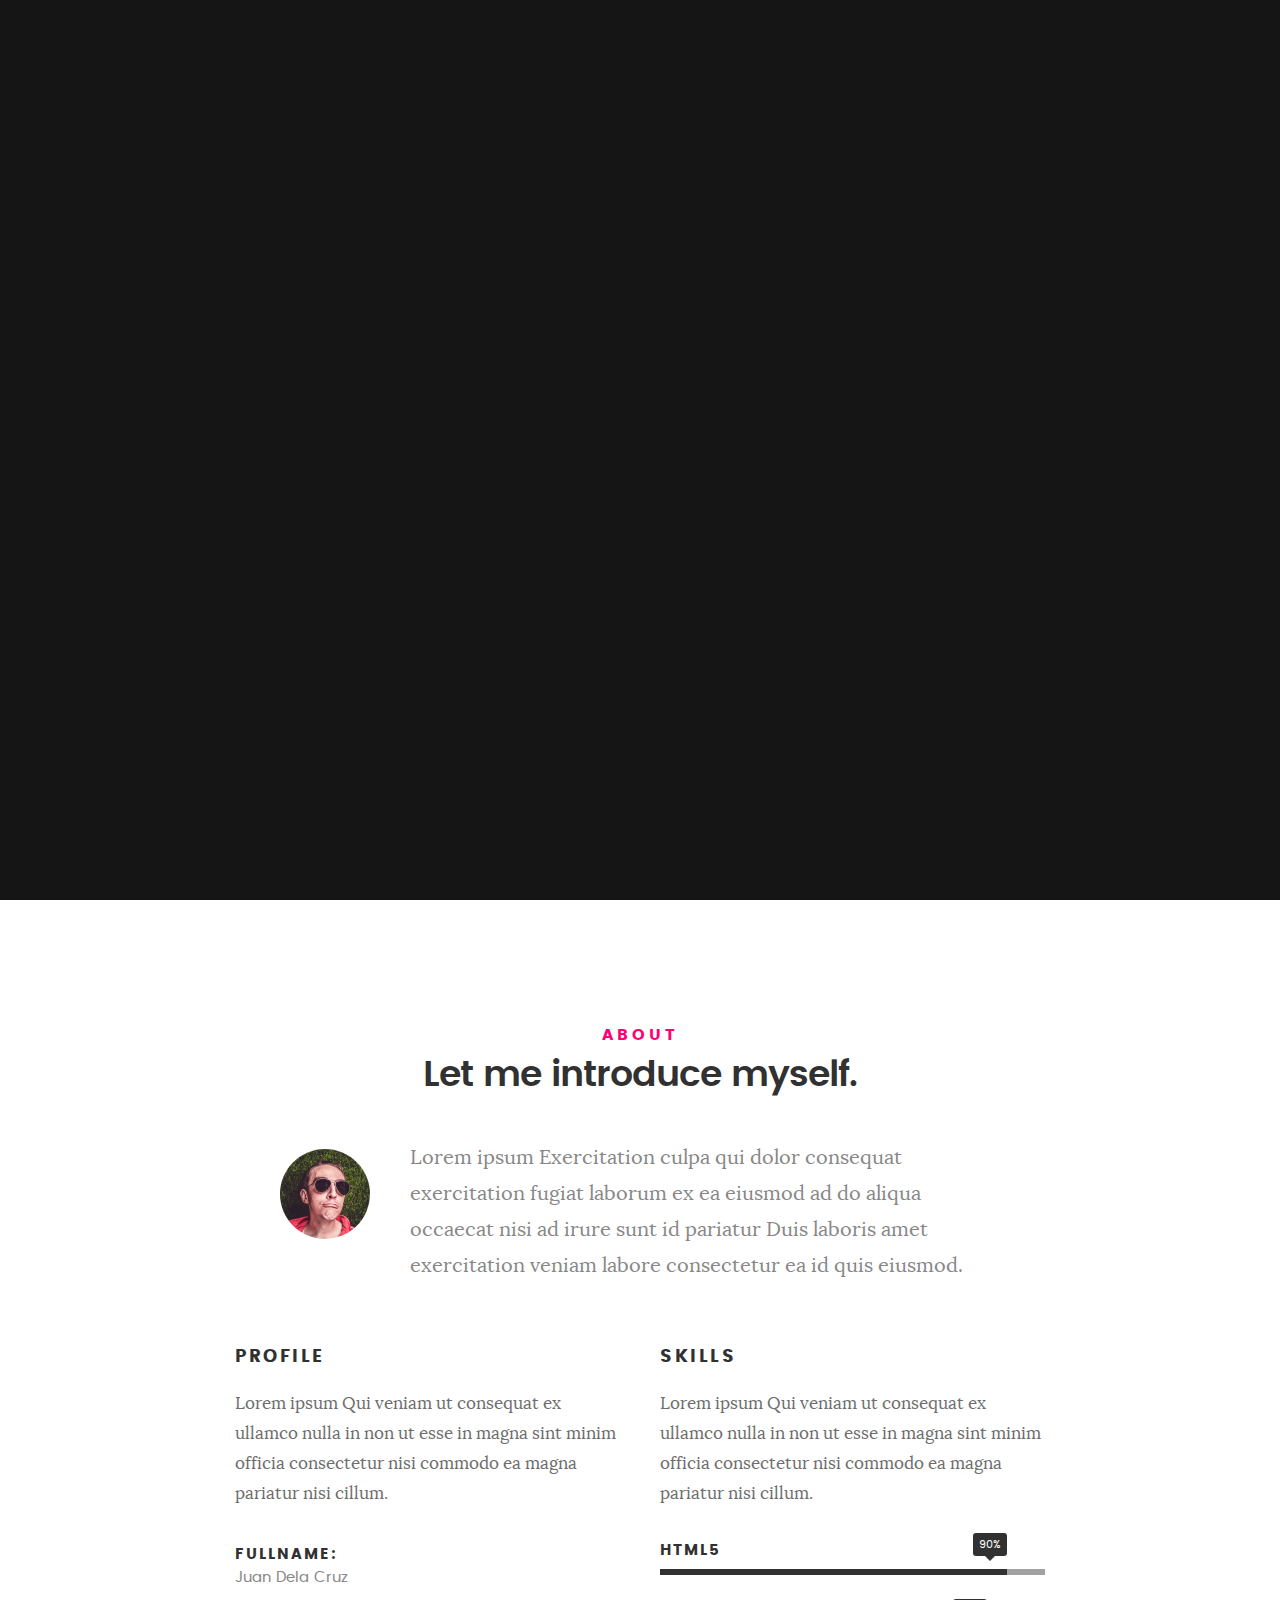
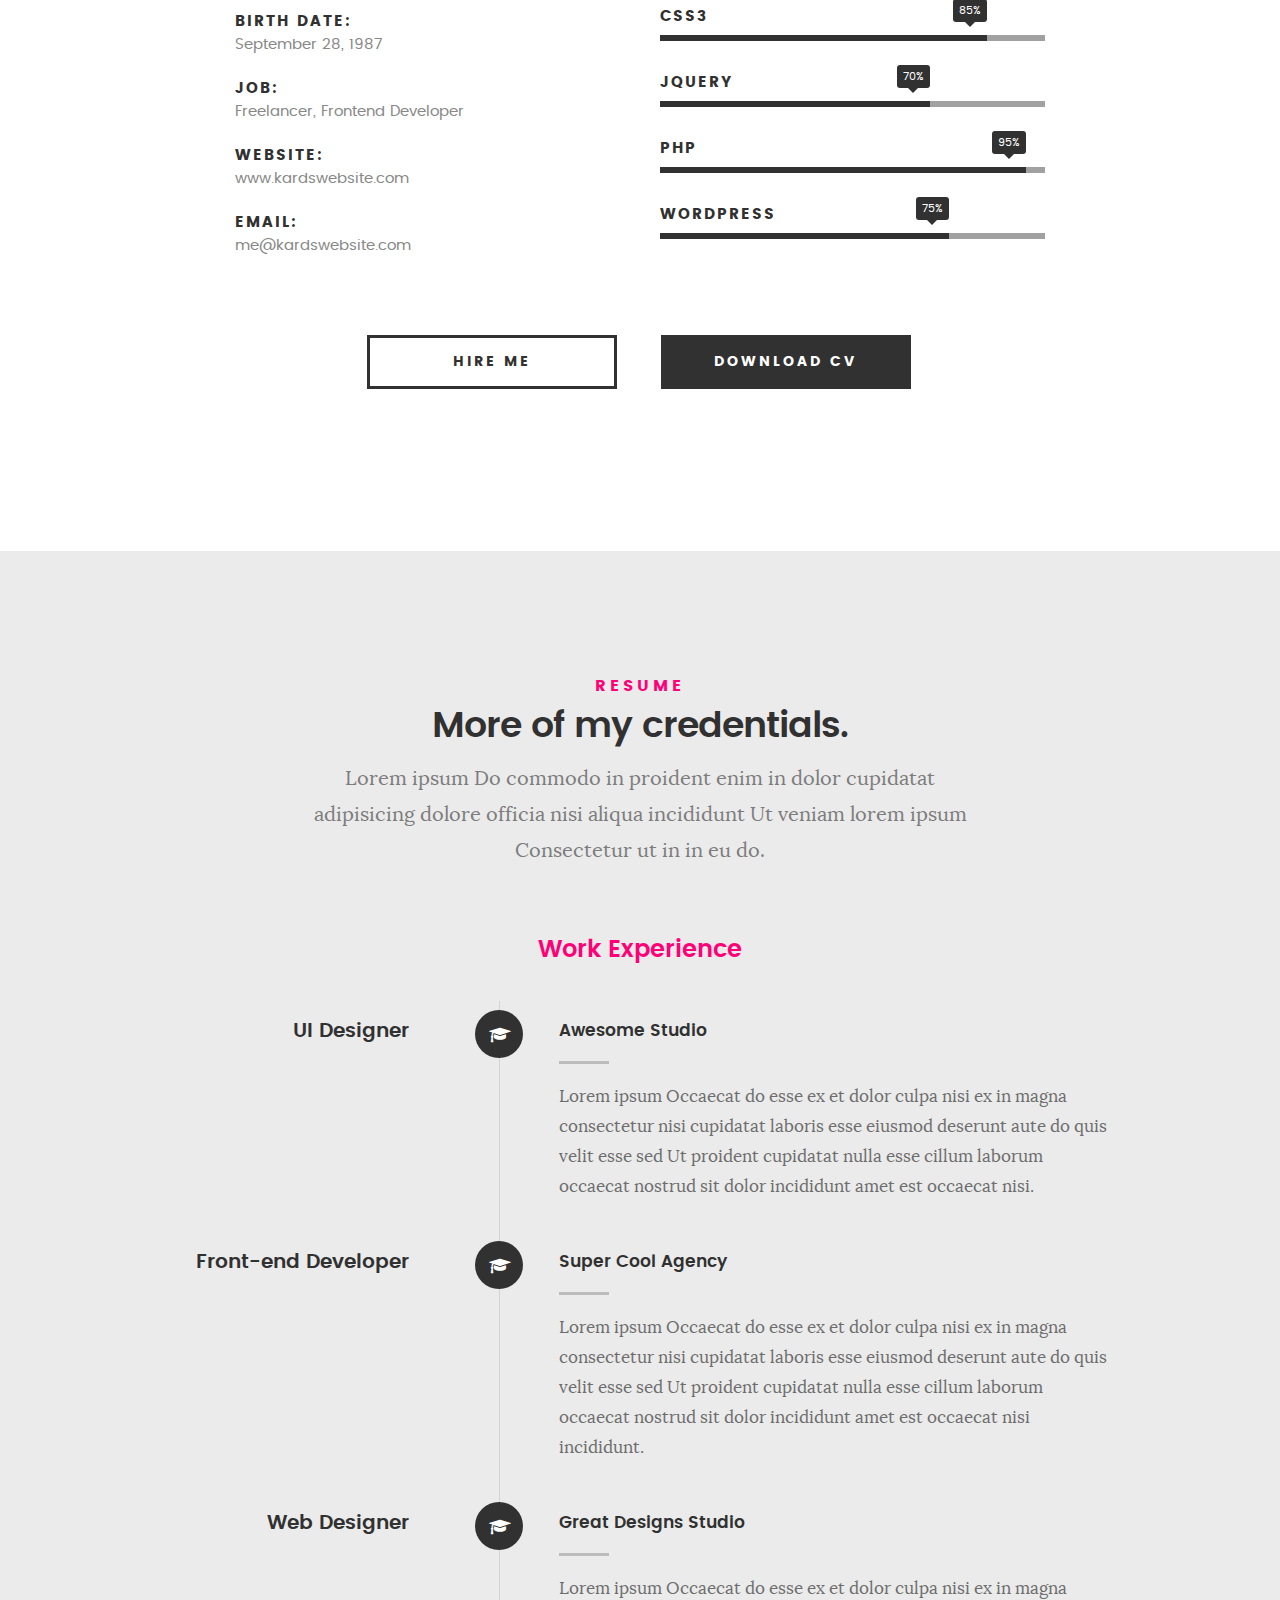
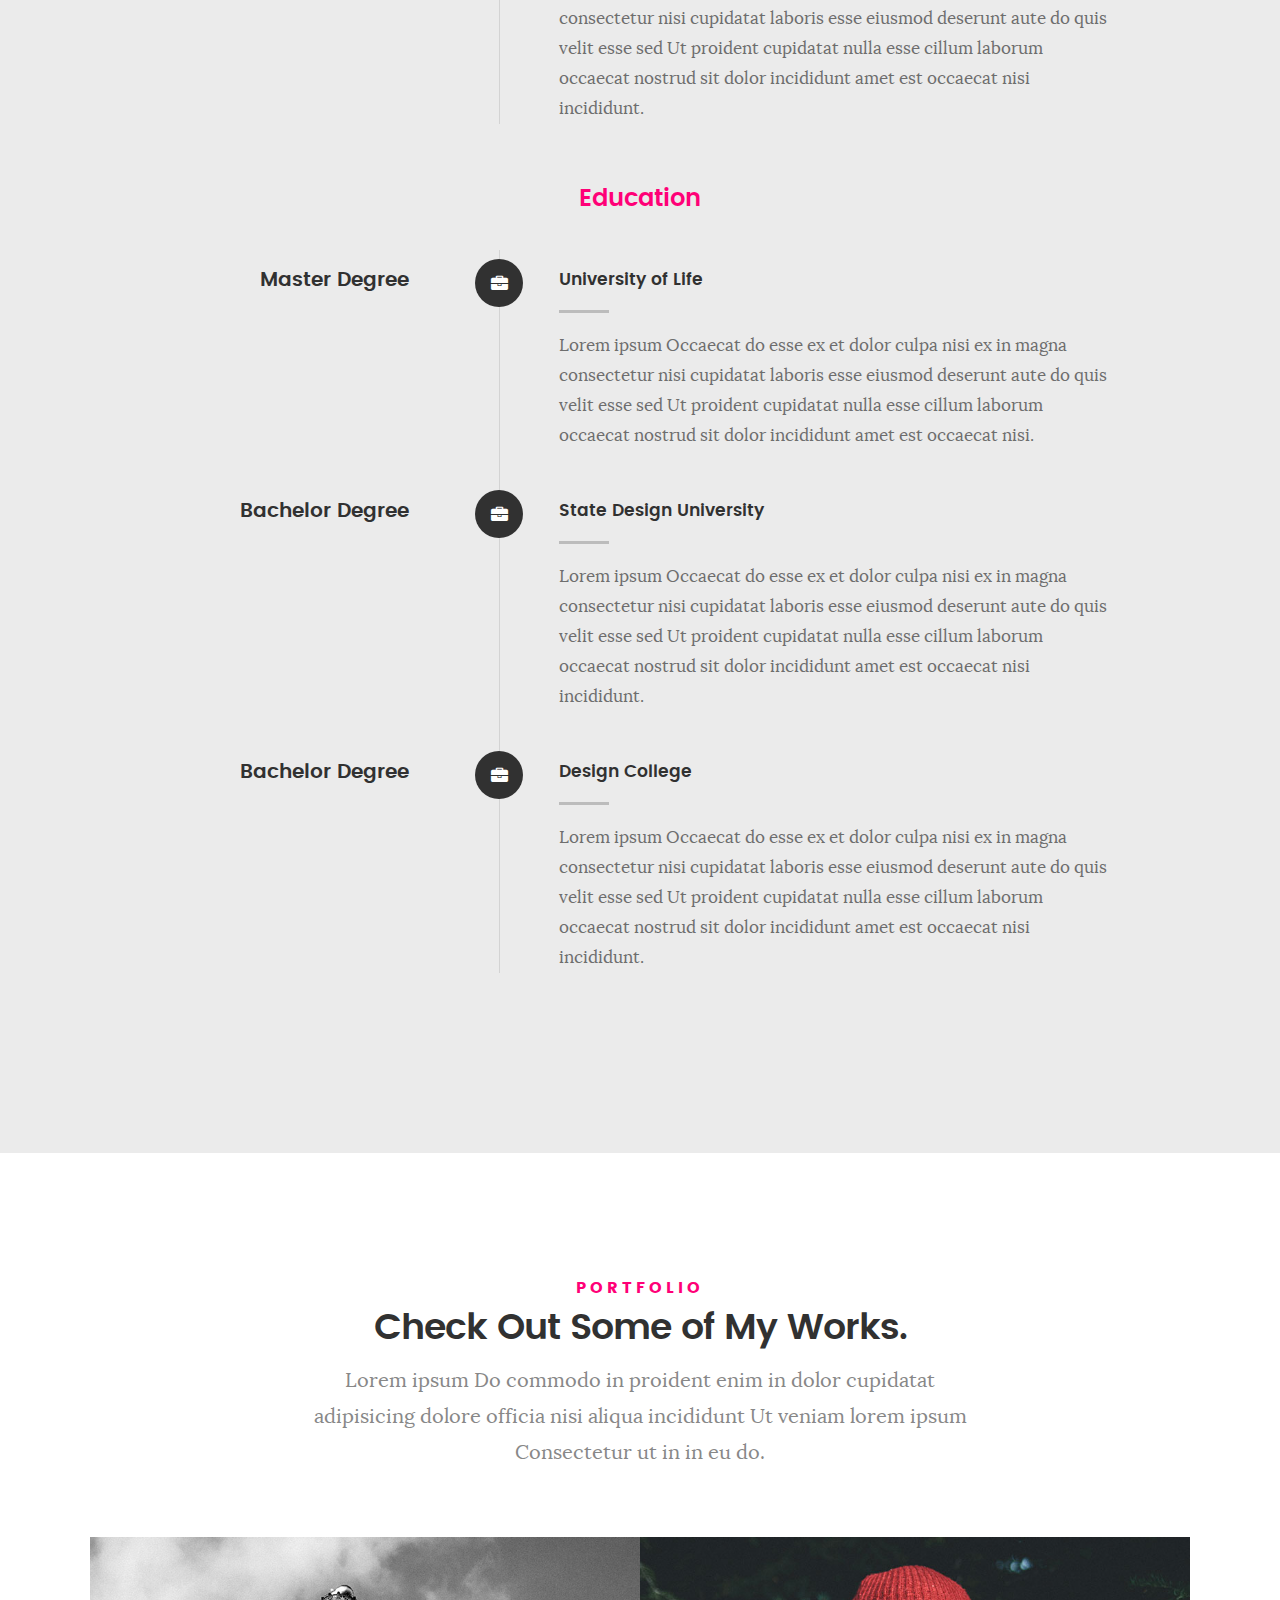
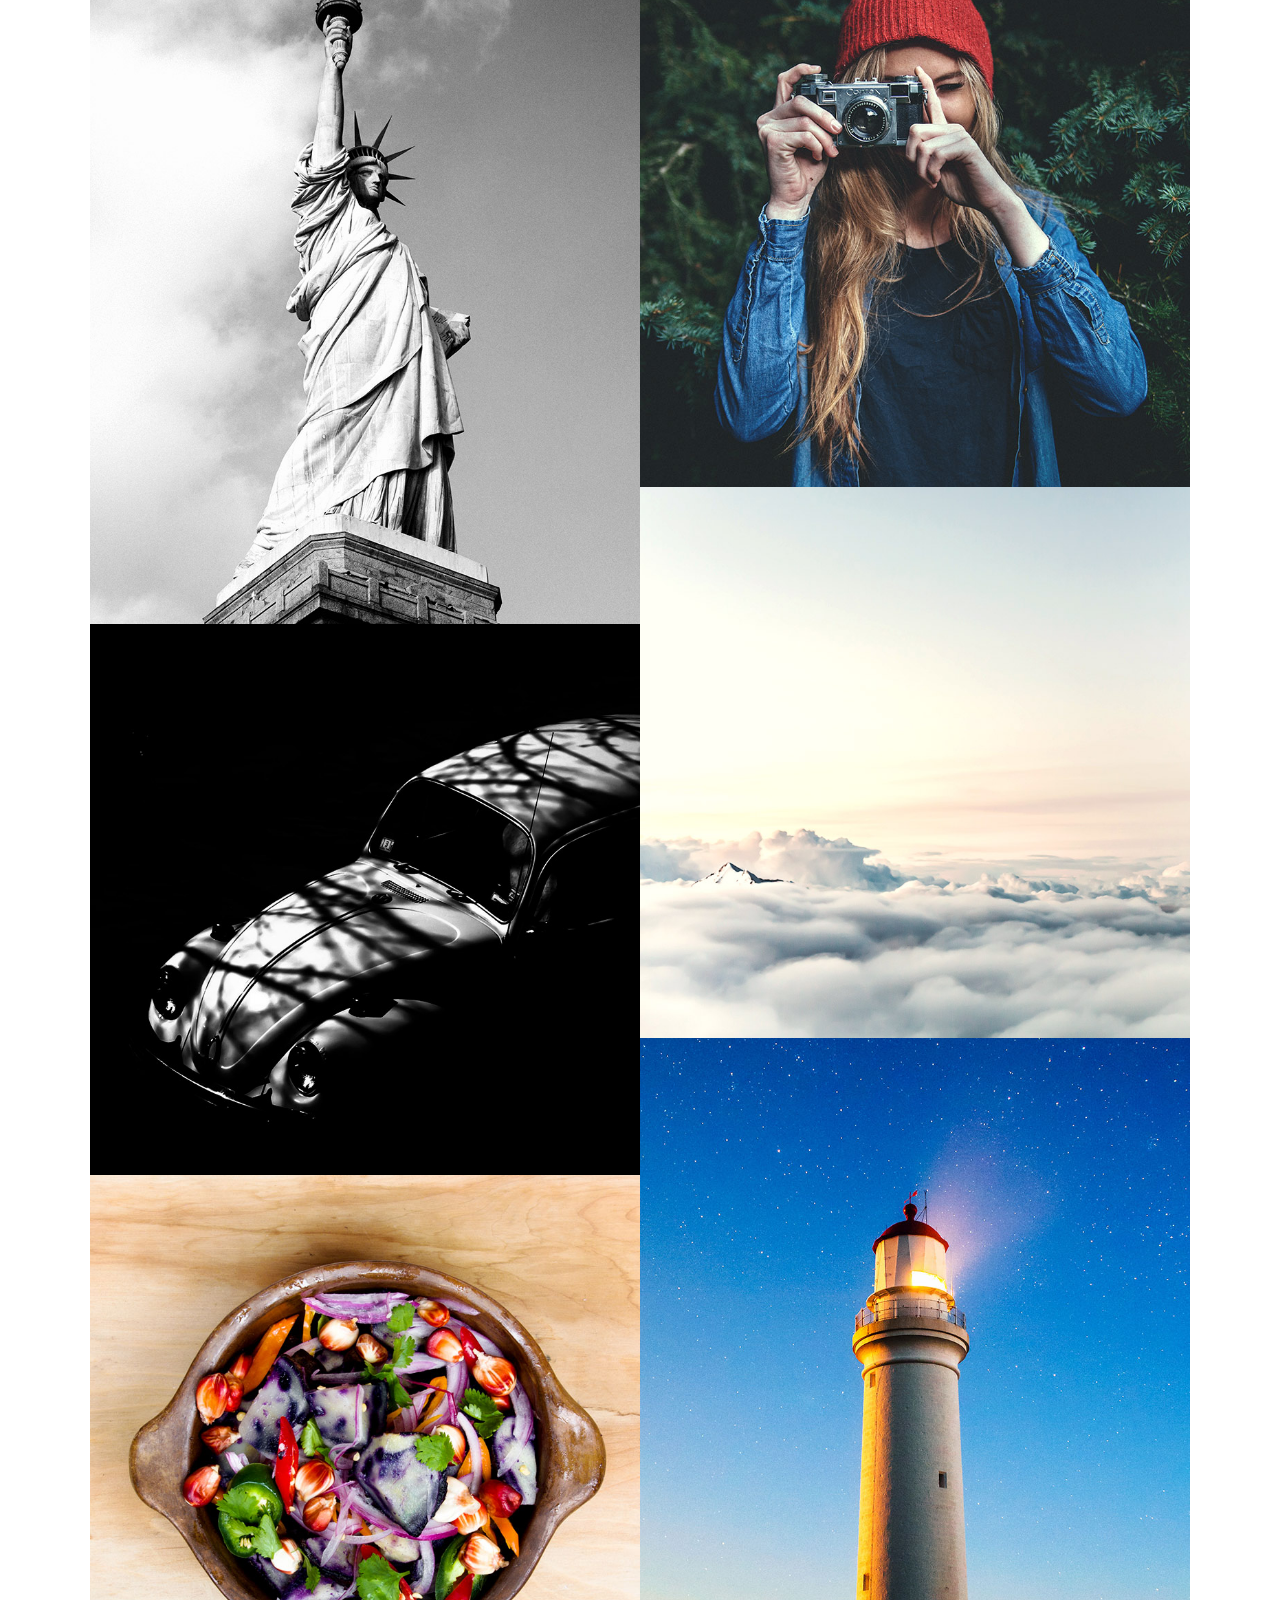
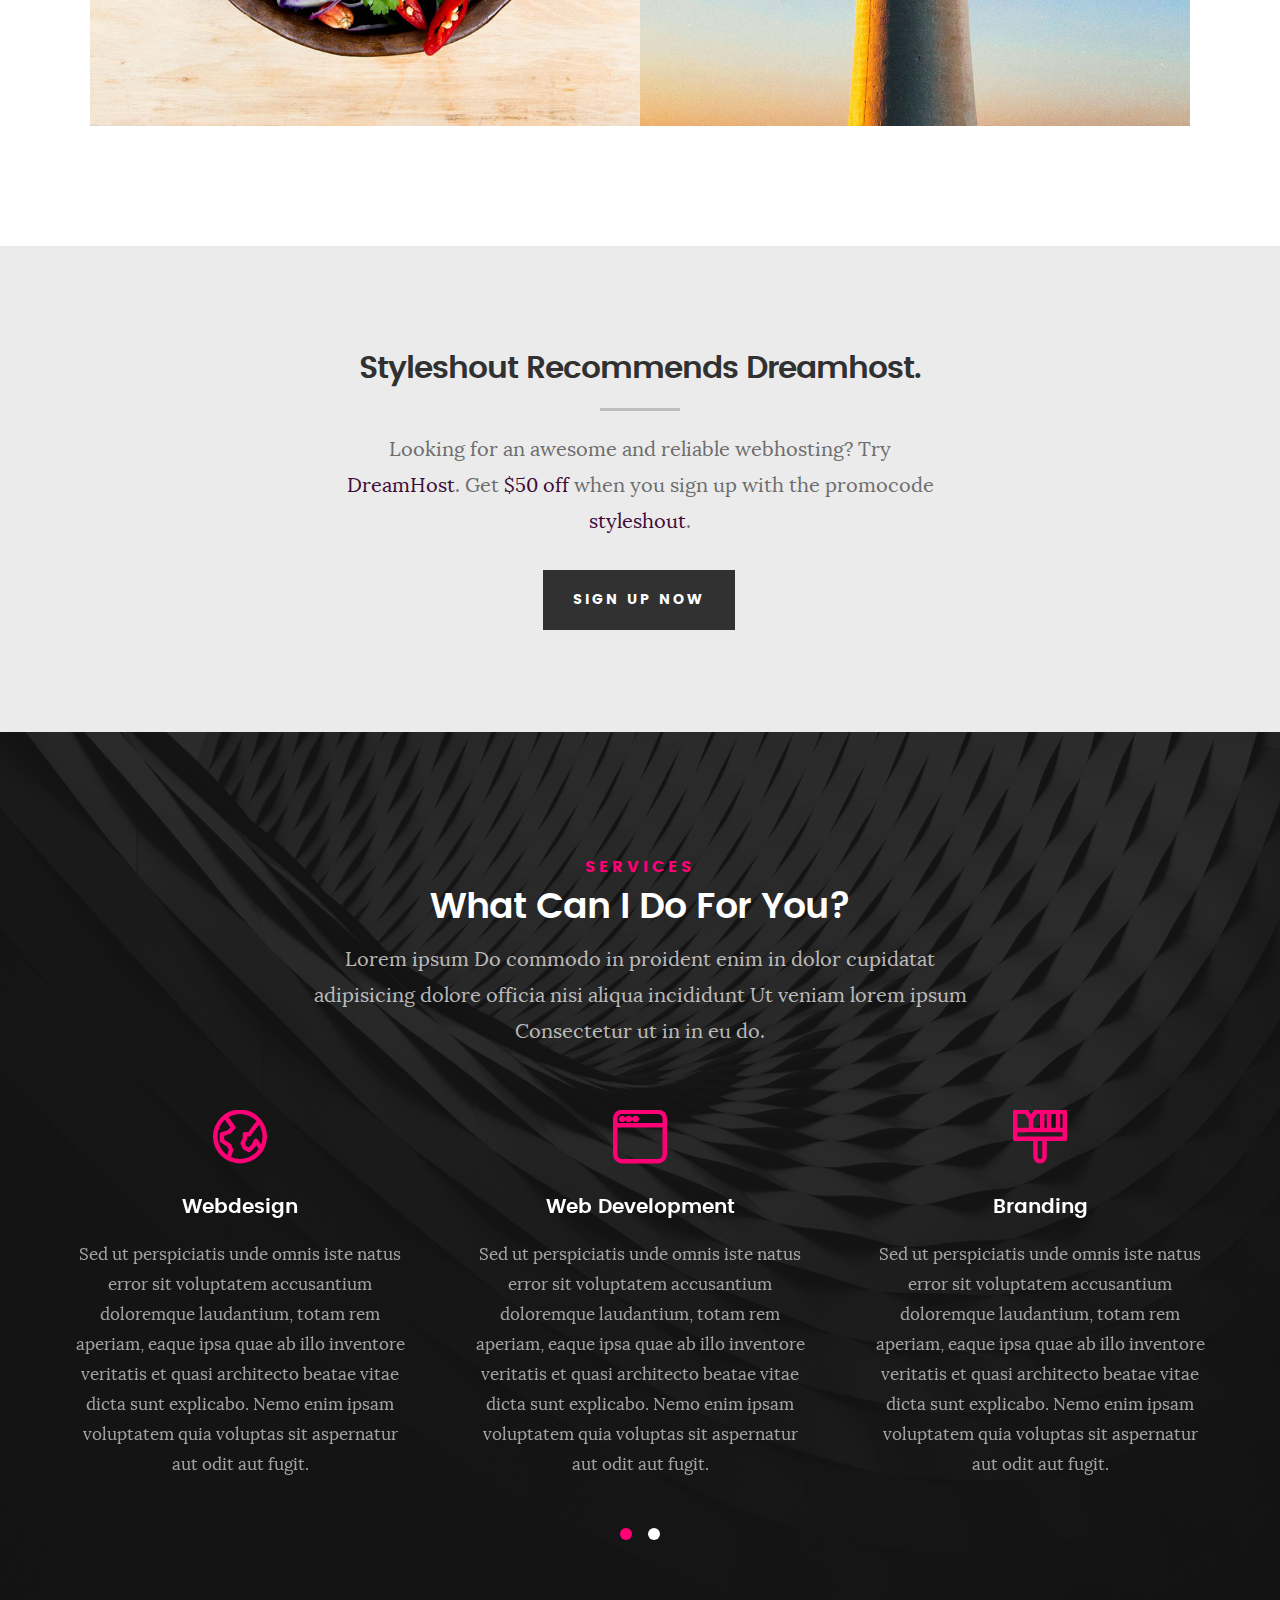
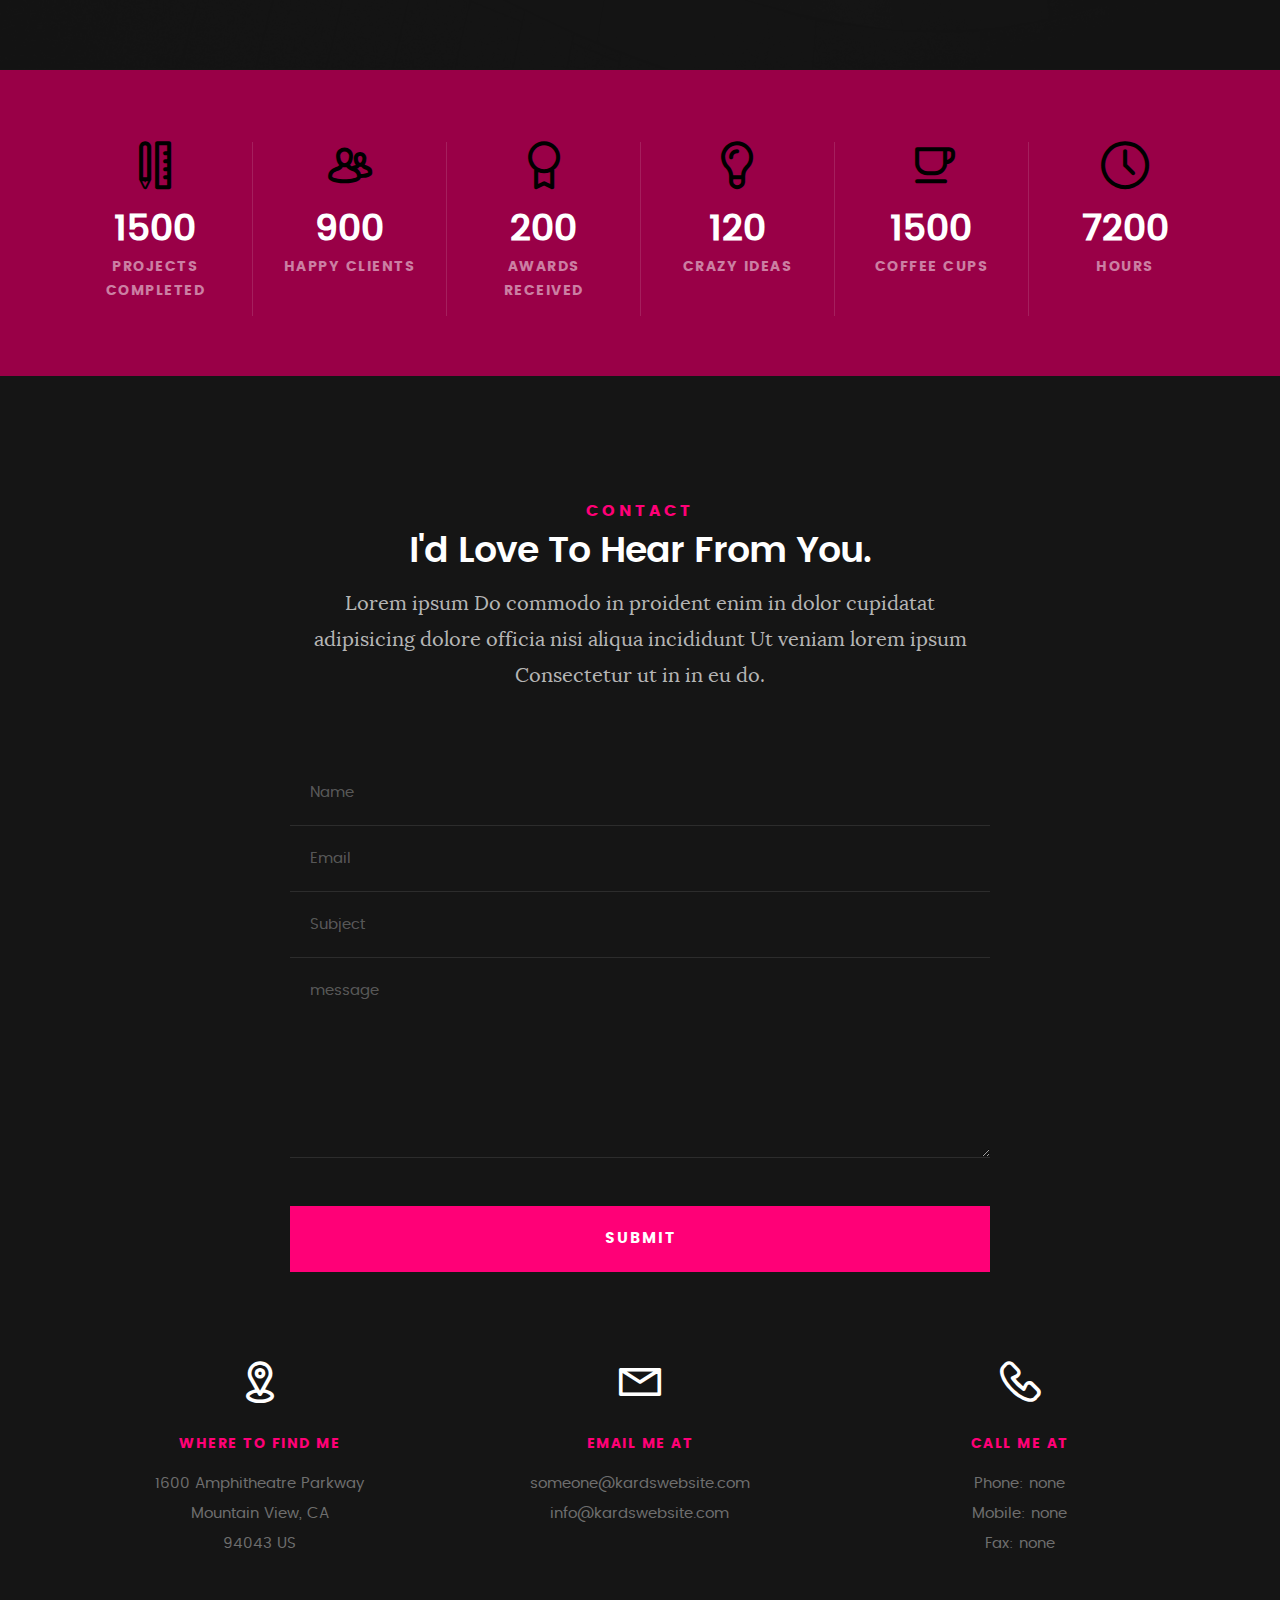
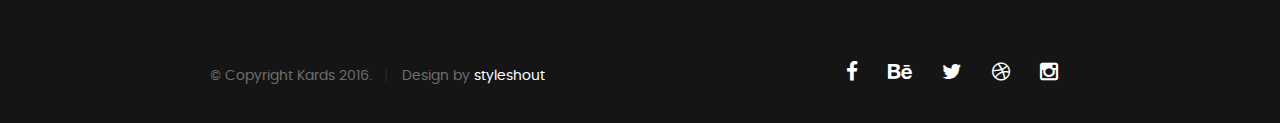
==== commit b5f8aad5: "DAVE: Portfolio modified again" ====
--- a/gonzales/index.html
+++ b/gonzales/index.html
@@ -971,9 +971,9 @@
 
    			<h5>Call Me At</h5>
 
-   			<p>Phone: (+63) 555 1212<br>
-			   	Mobile: (+63) 555 0100<br>
-			     	Fax: (+63) 555 0101
+   			<p>Phone: none<br>
+			   	Mobile: none<br>
+			     	Fax: none
 			   </p>
 
    		</div>
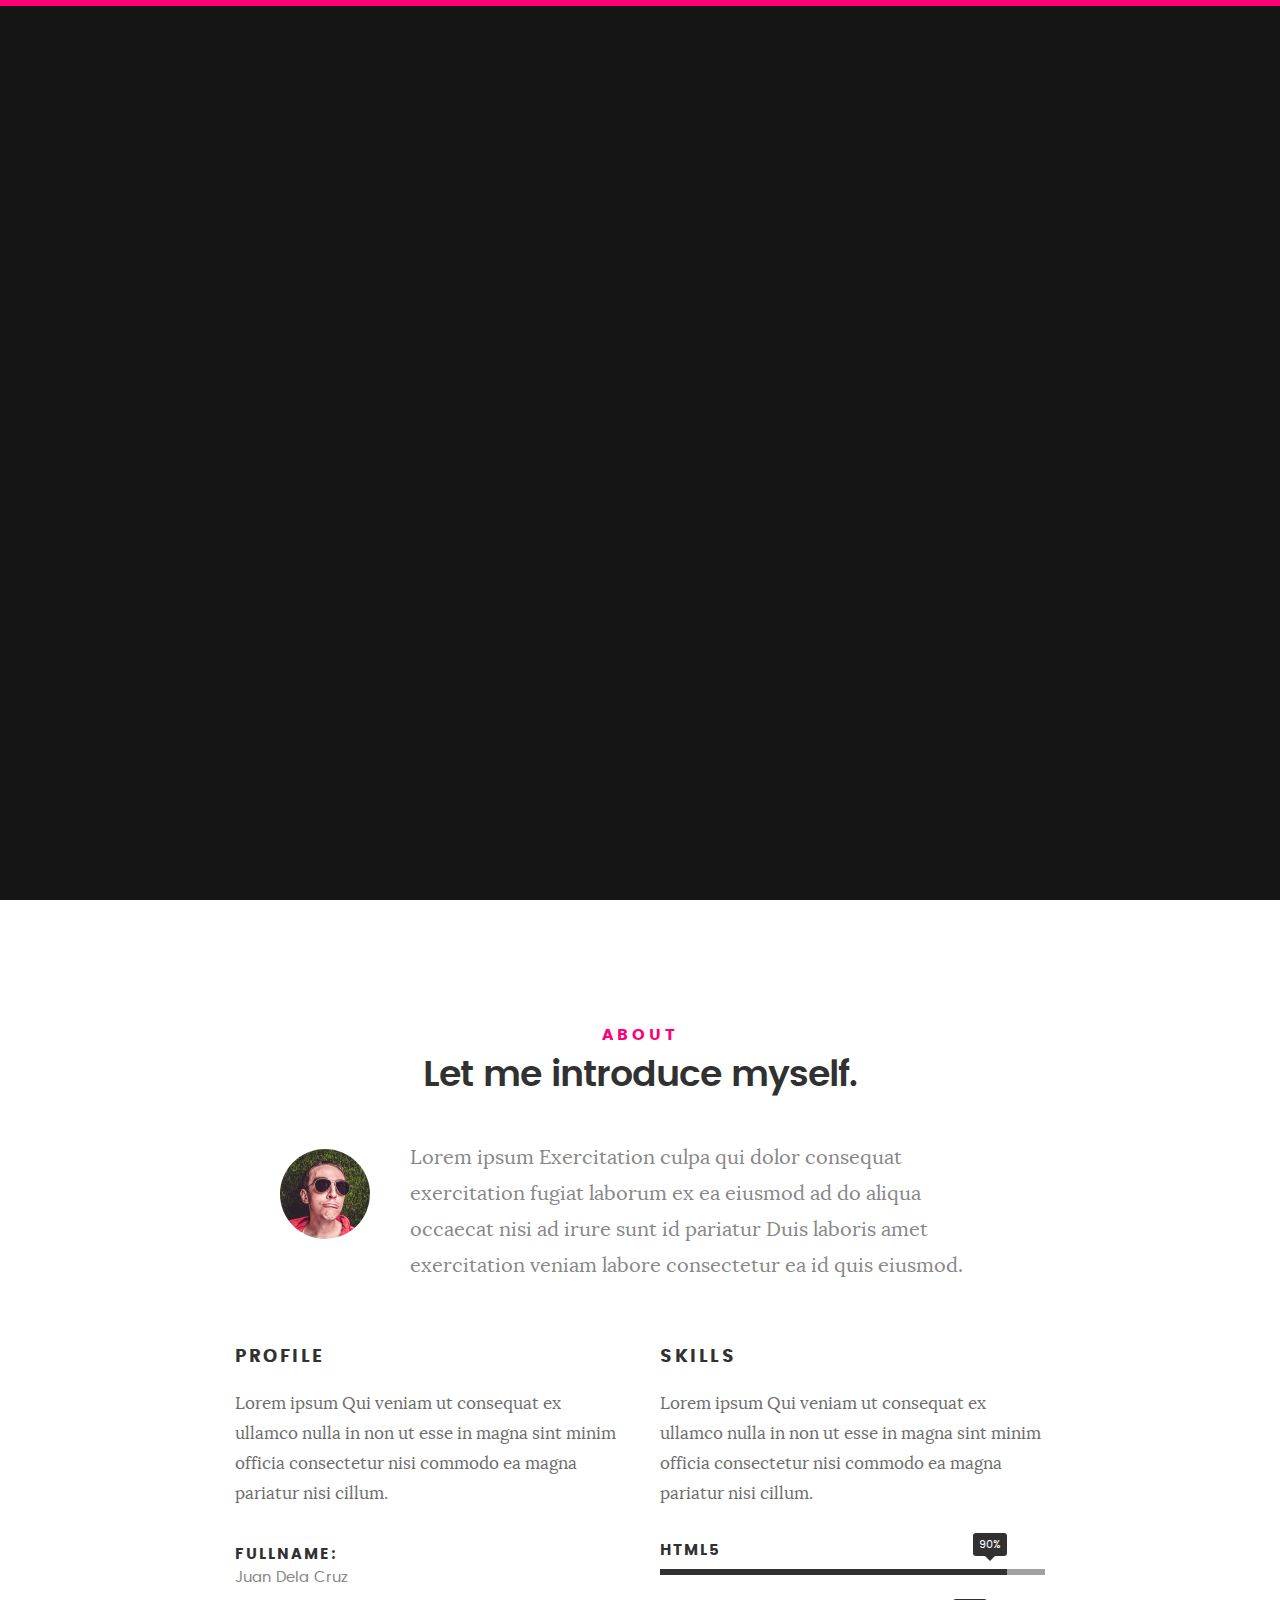
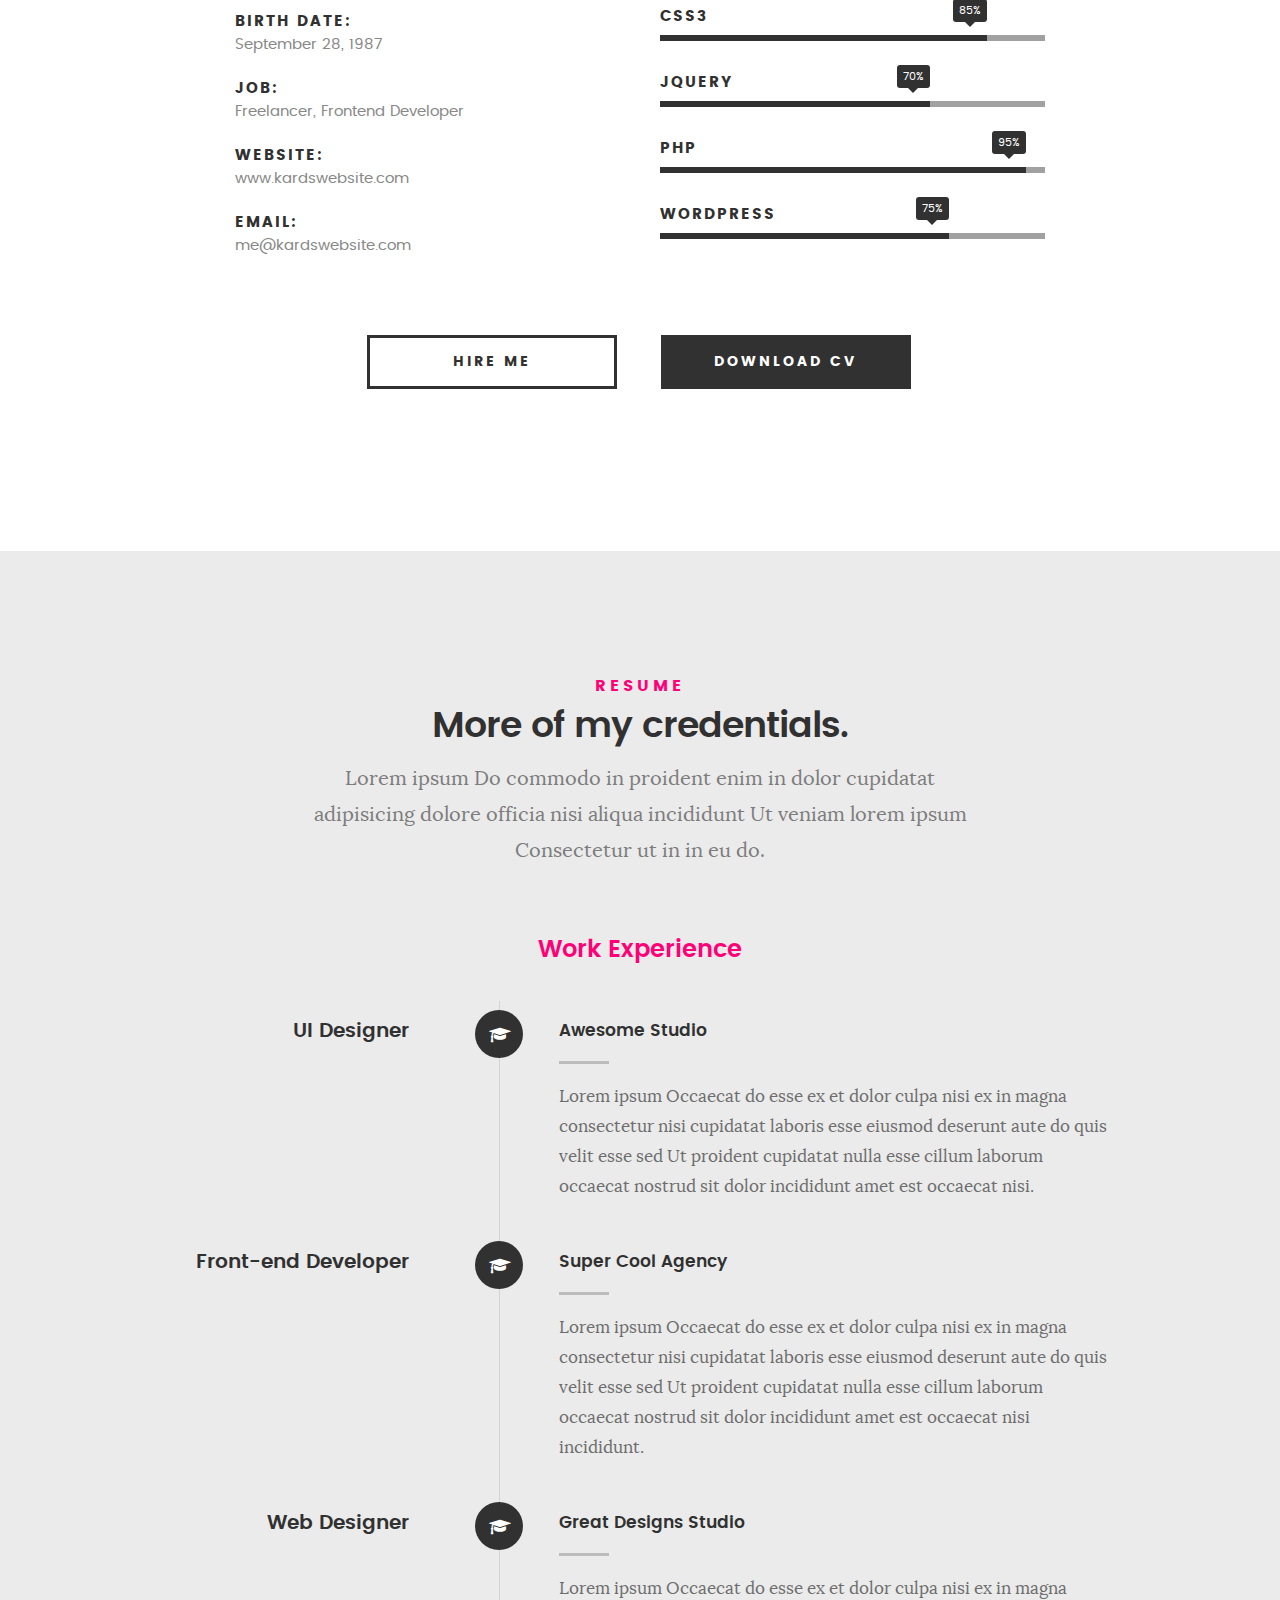
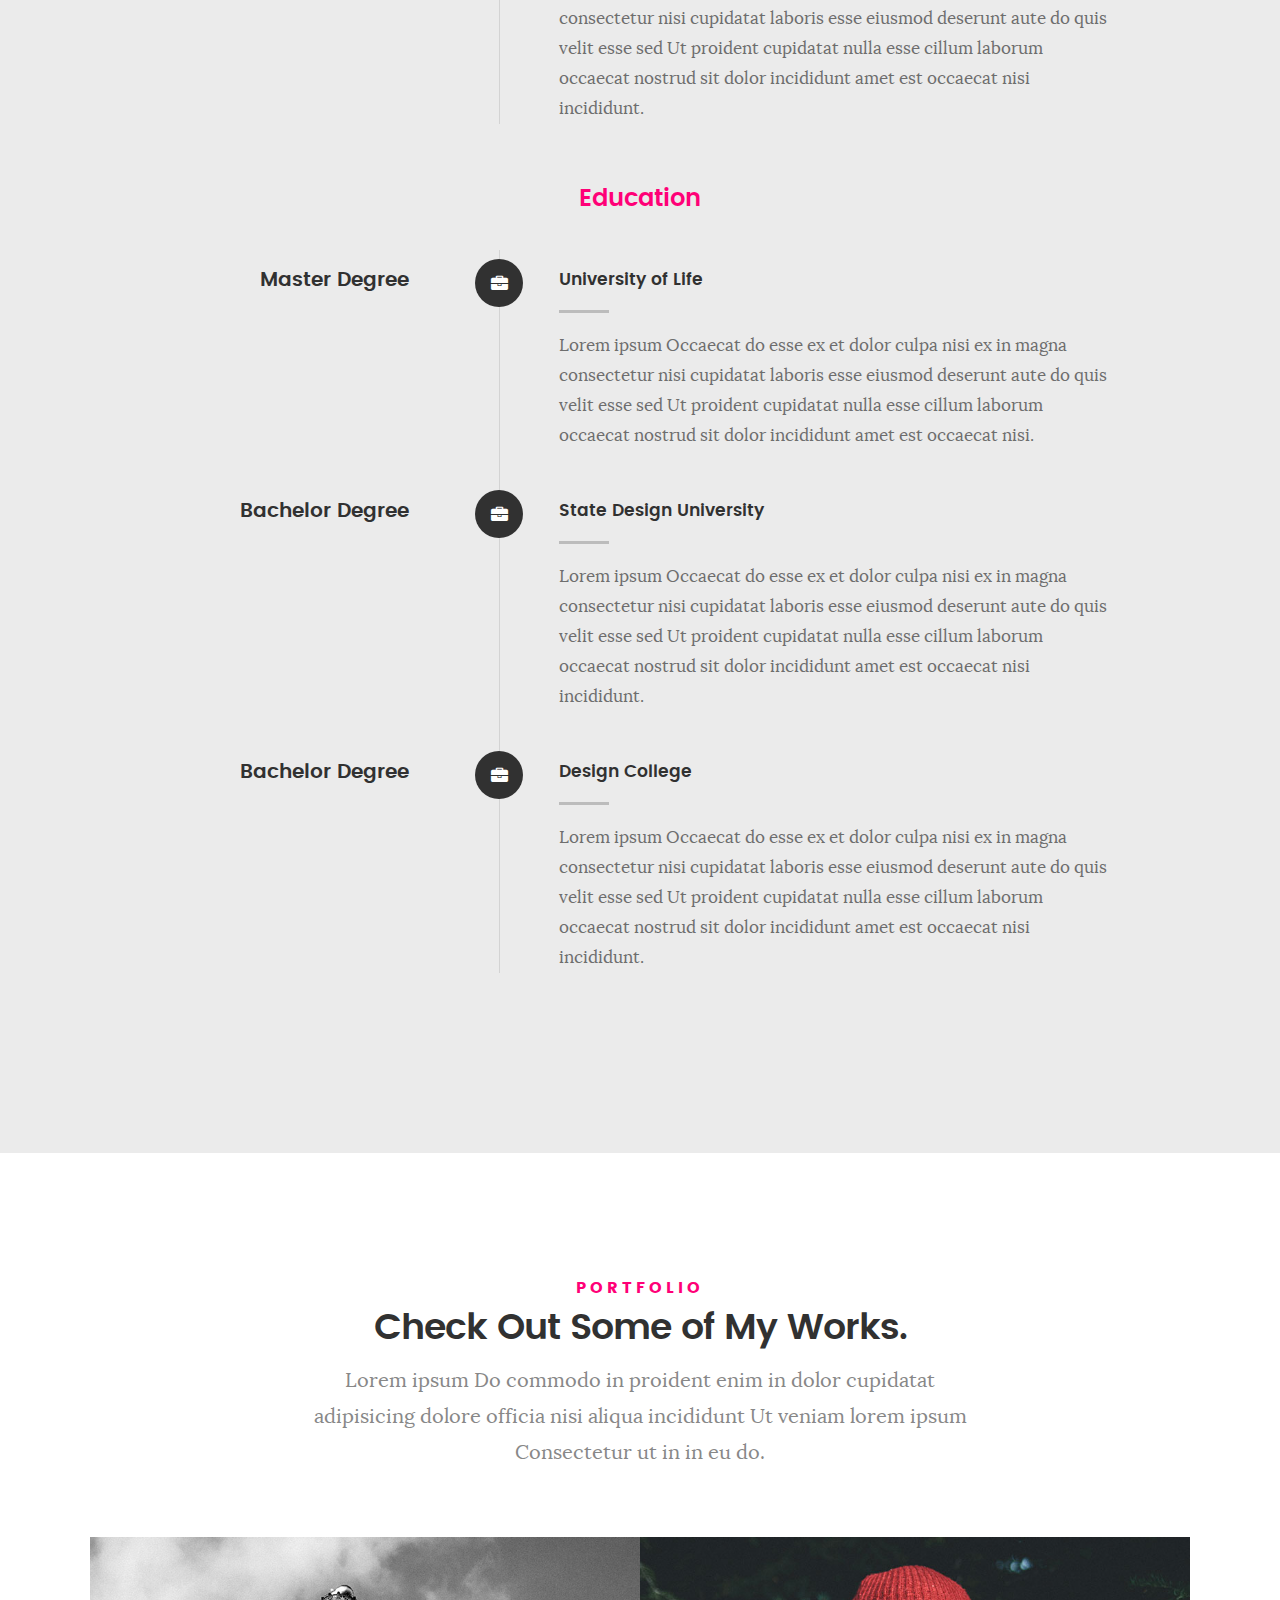
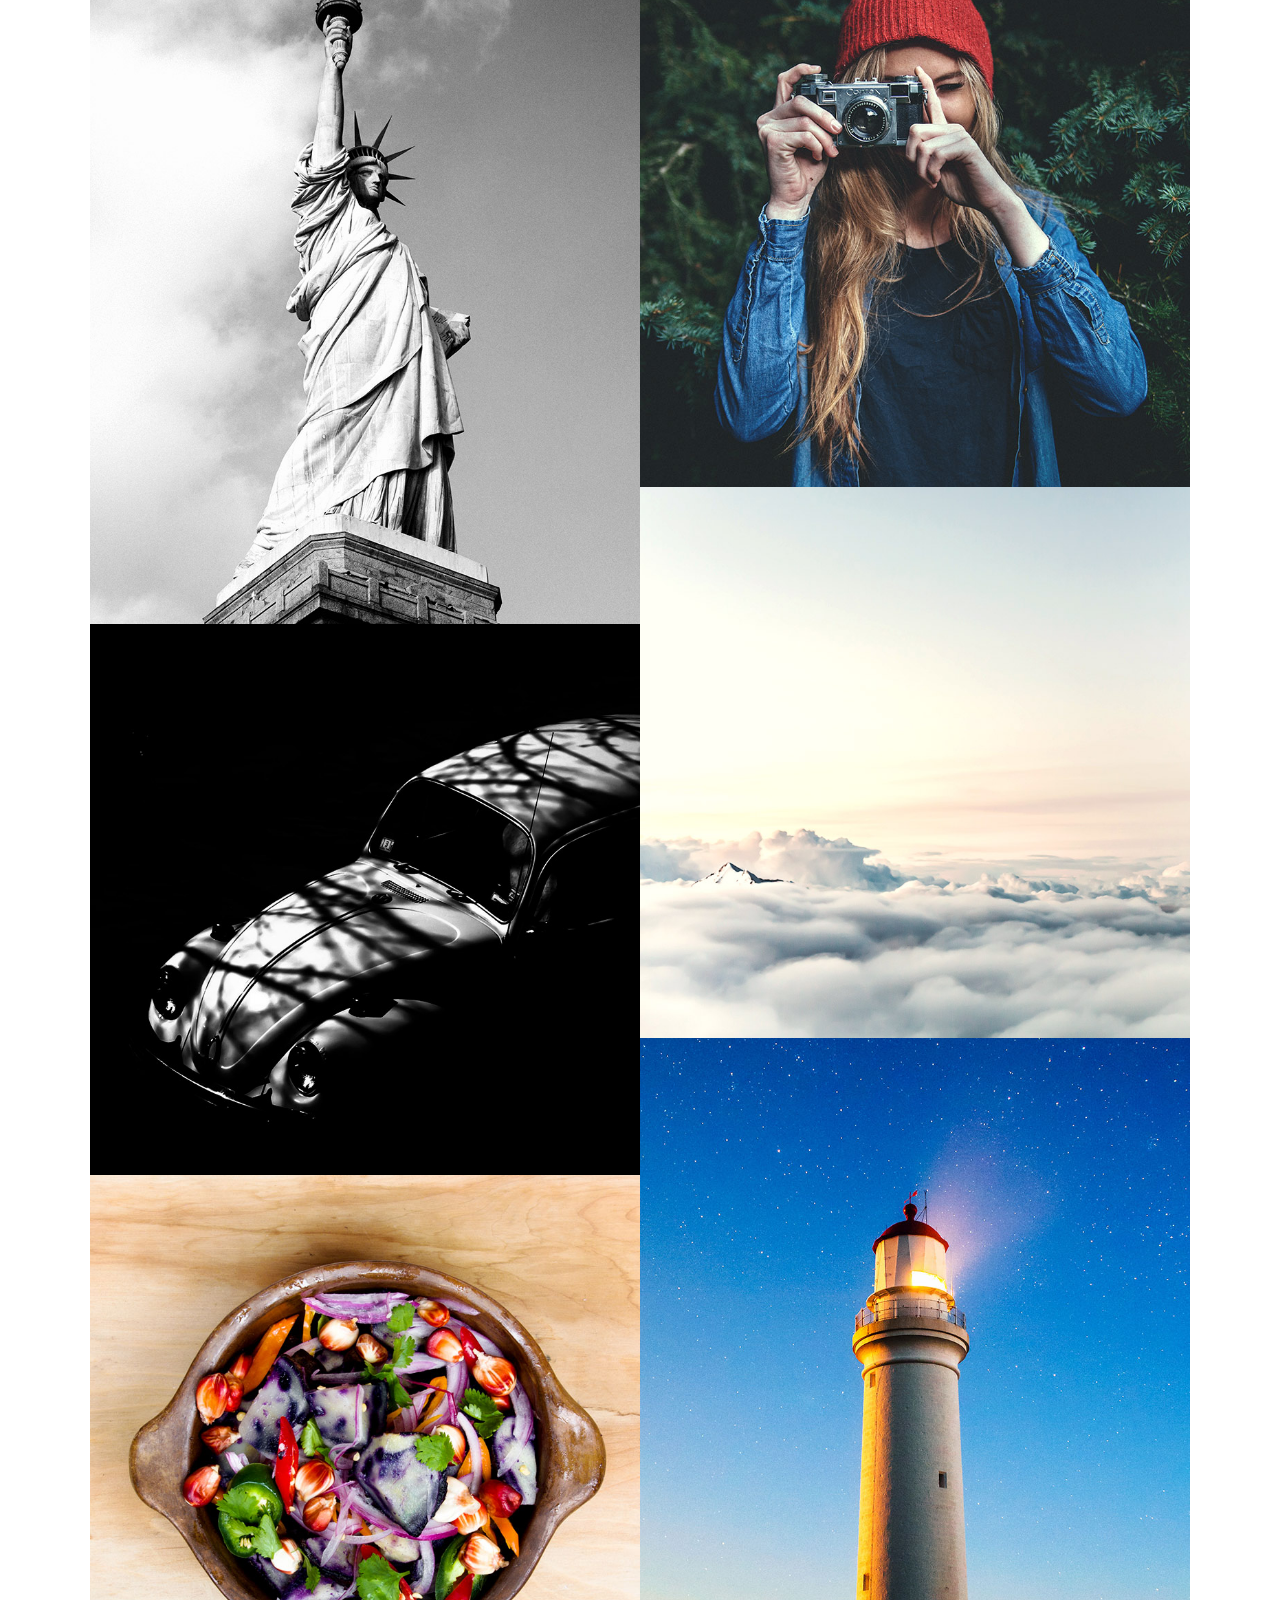
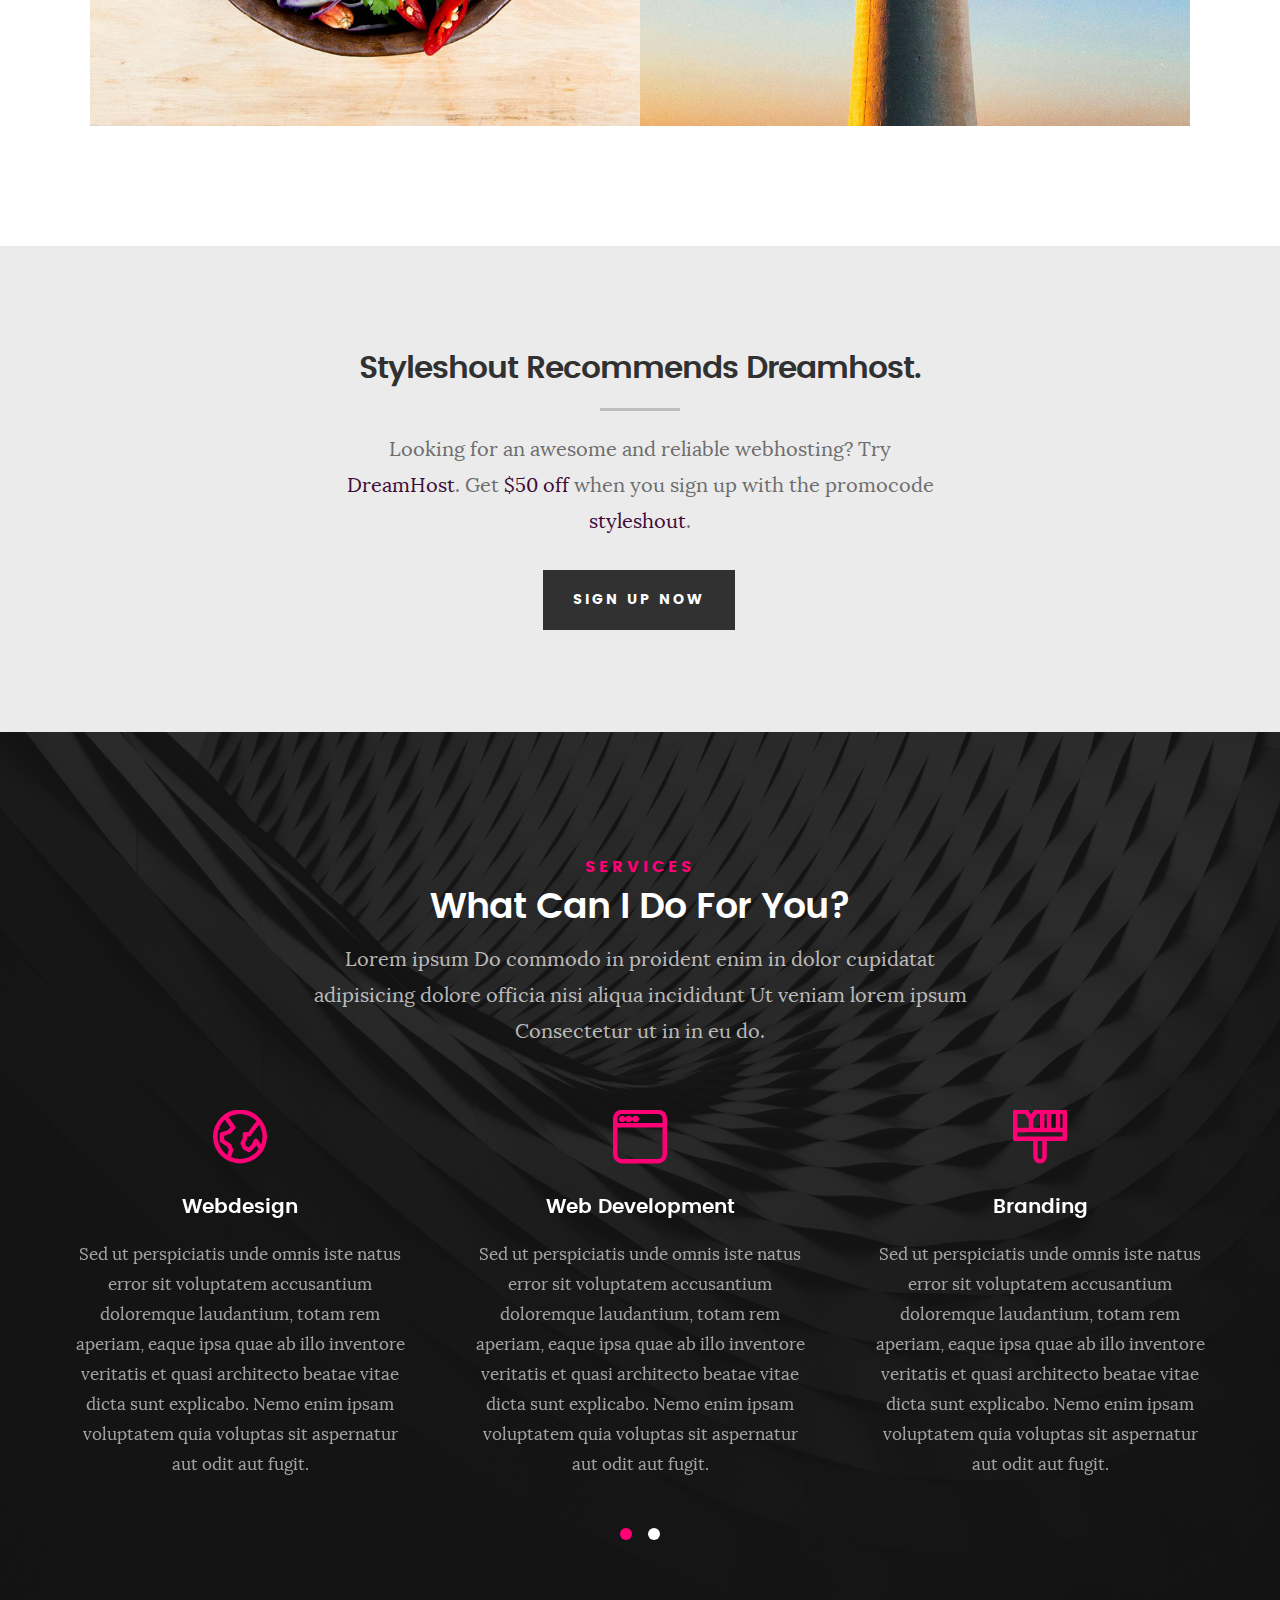
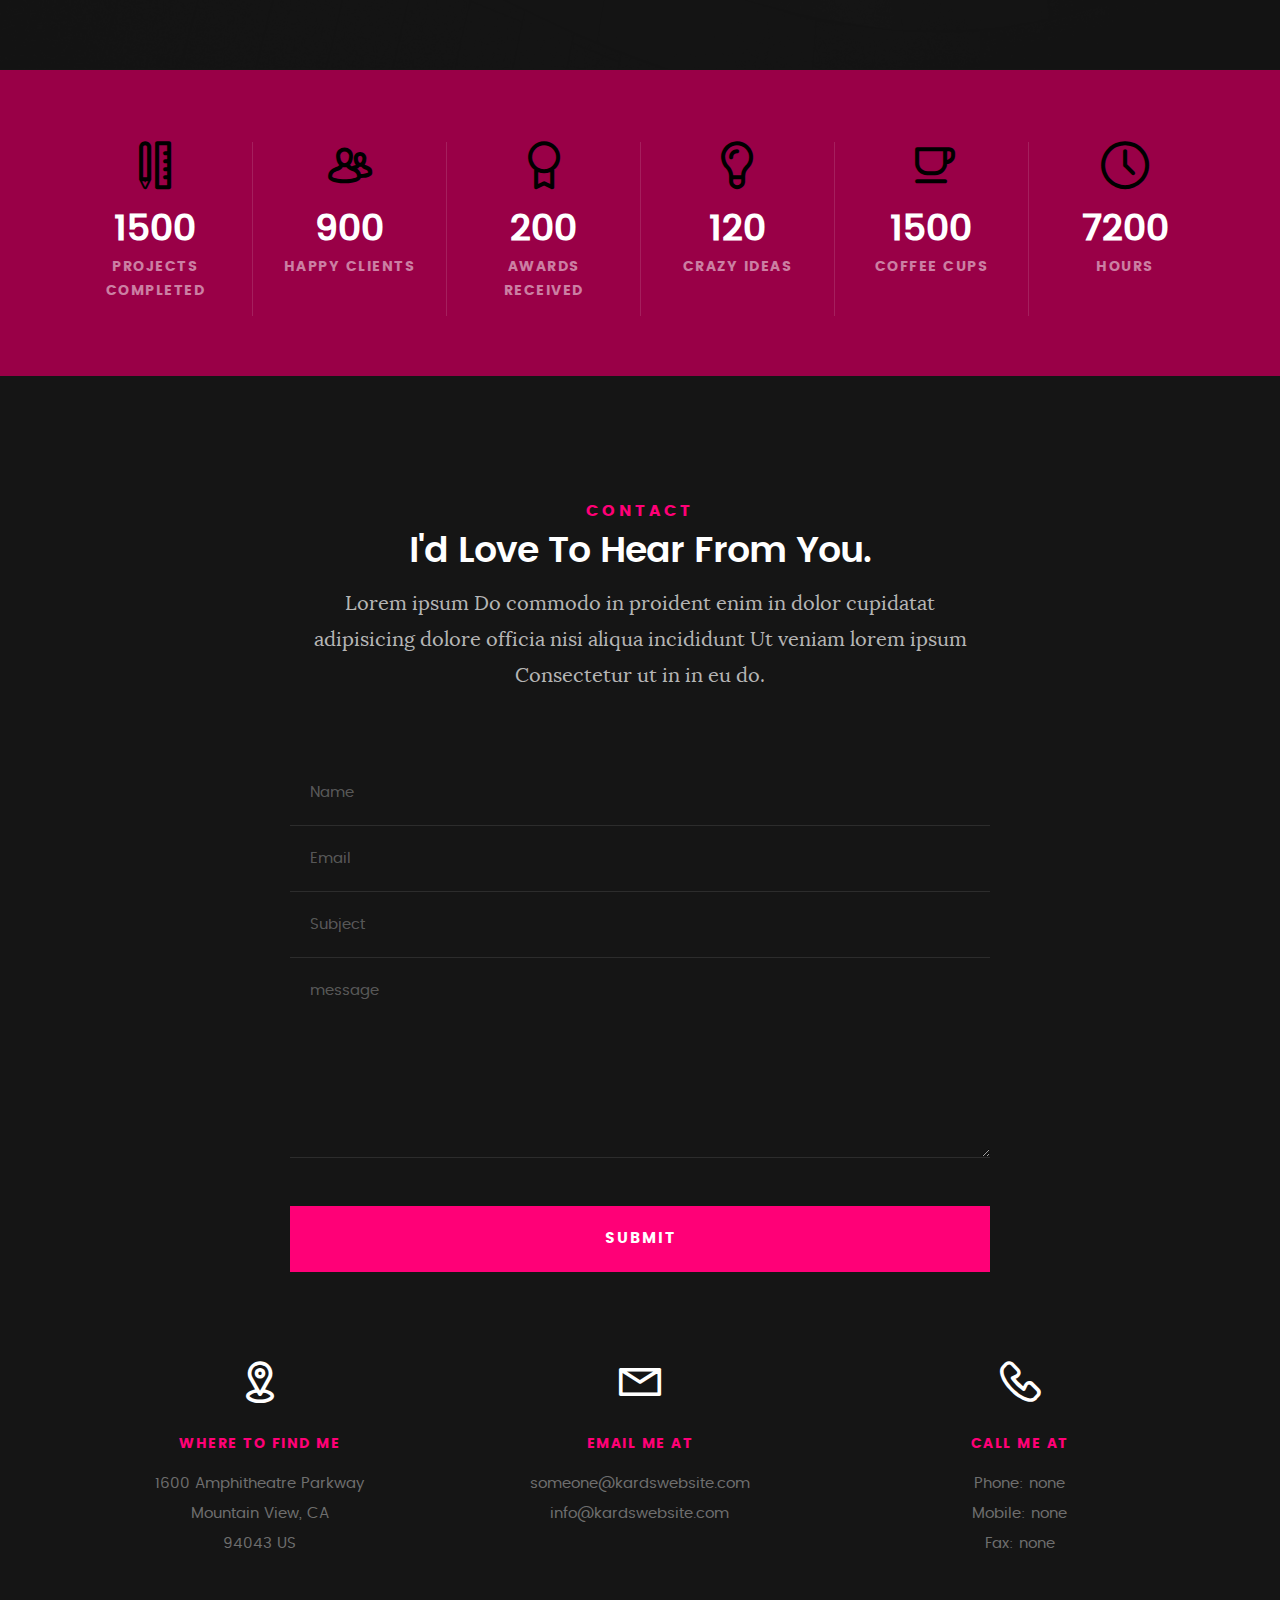
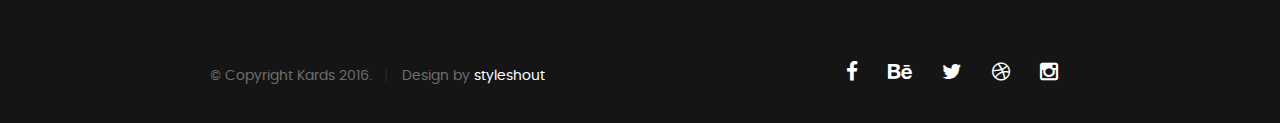
==== commit 7b1f67f8: "DAVE: Pull Request" ====
--- a/gonzales/index.html
+++ b/gonzales/index.html
@@ -1,4 +1,5 @@
 <!DOCTYPE html>
+<!-- PLEASE ACCEPT THIS PULL REQUEST -->
 <!--[if IE 8 ]><html class="no-js oldie ie8" lang="en"> <![endif]-->
 <!--[if IE 9 ]><html class="no-js oldie ie9" lang="en"> <![endif]-->
 <!--[if (gte IE 9)|!(IE)]><!--><html class="no-js" lang="en"> <!--<![endif]-->
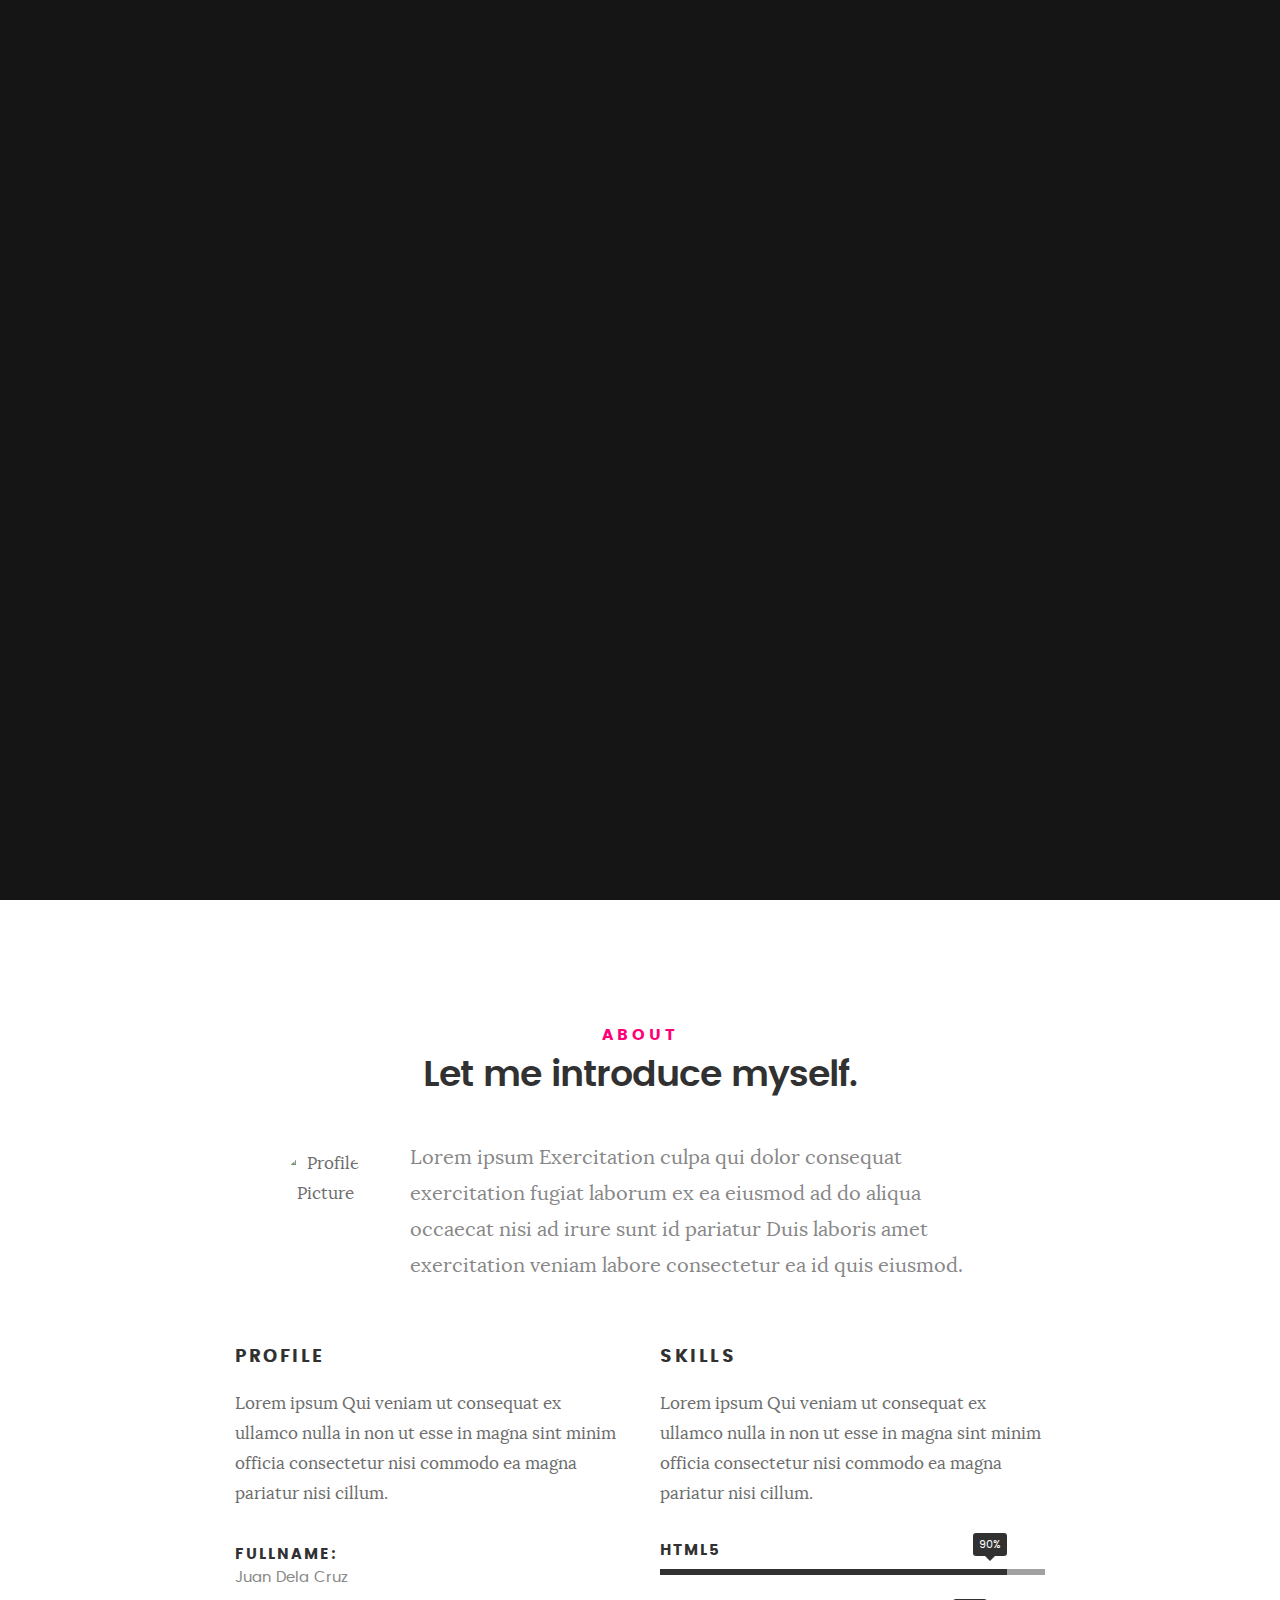
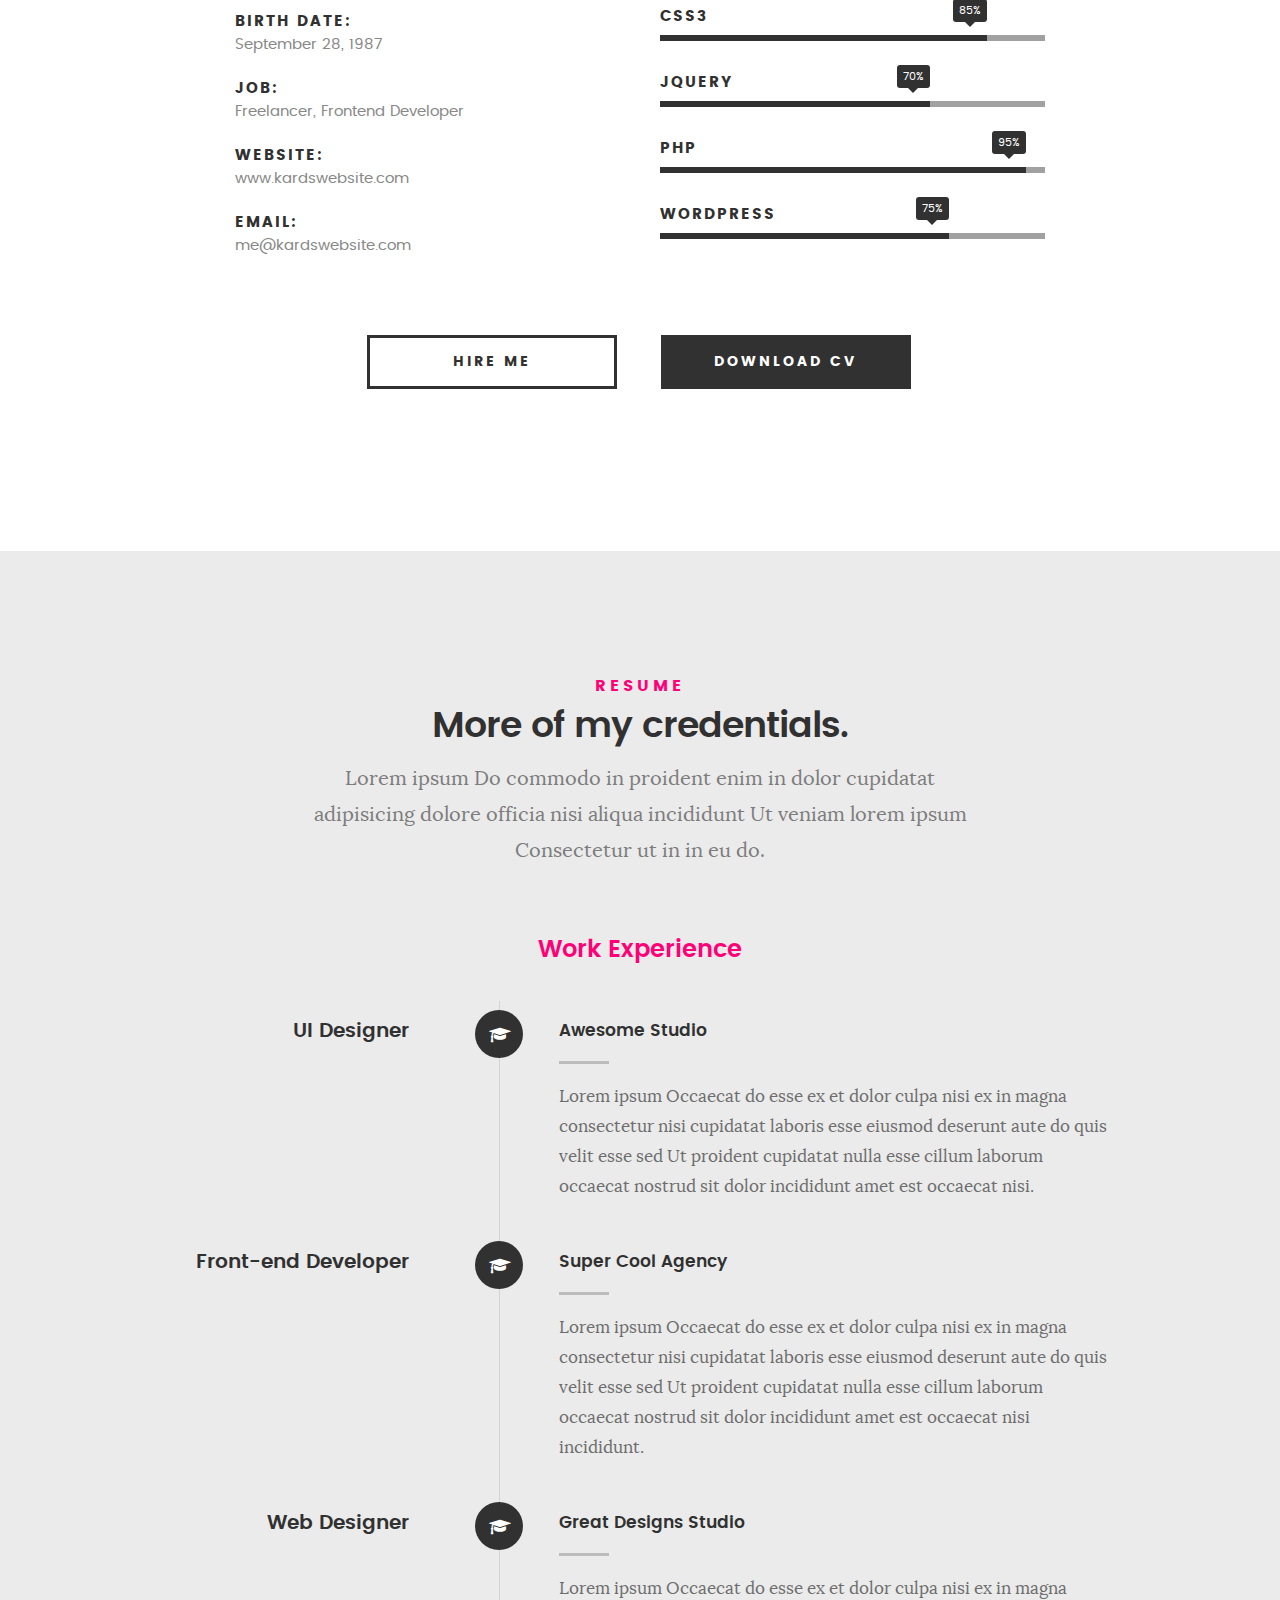
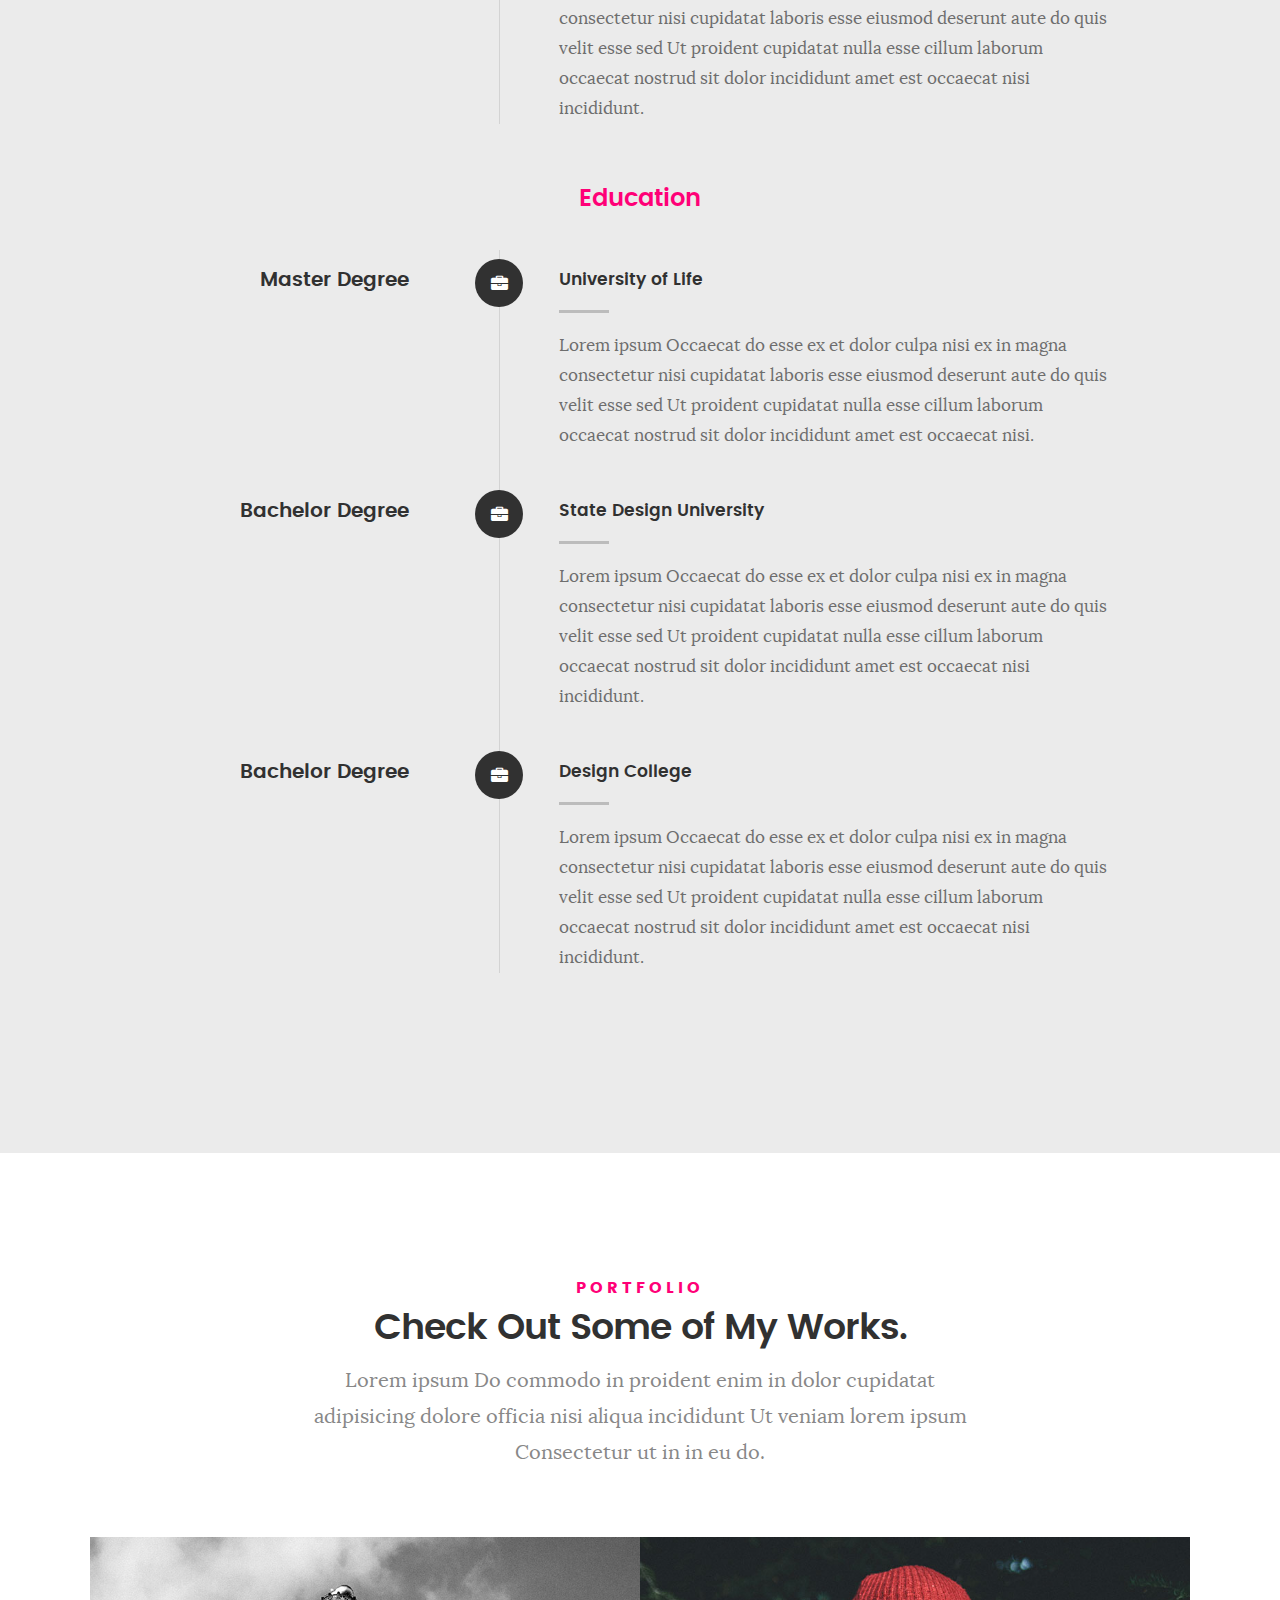
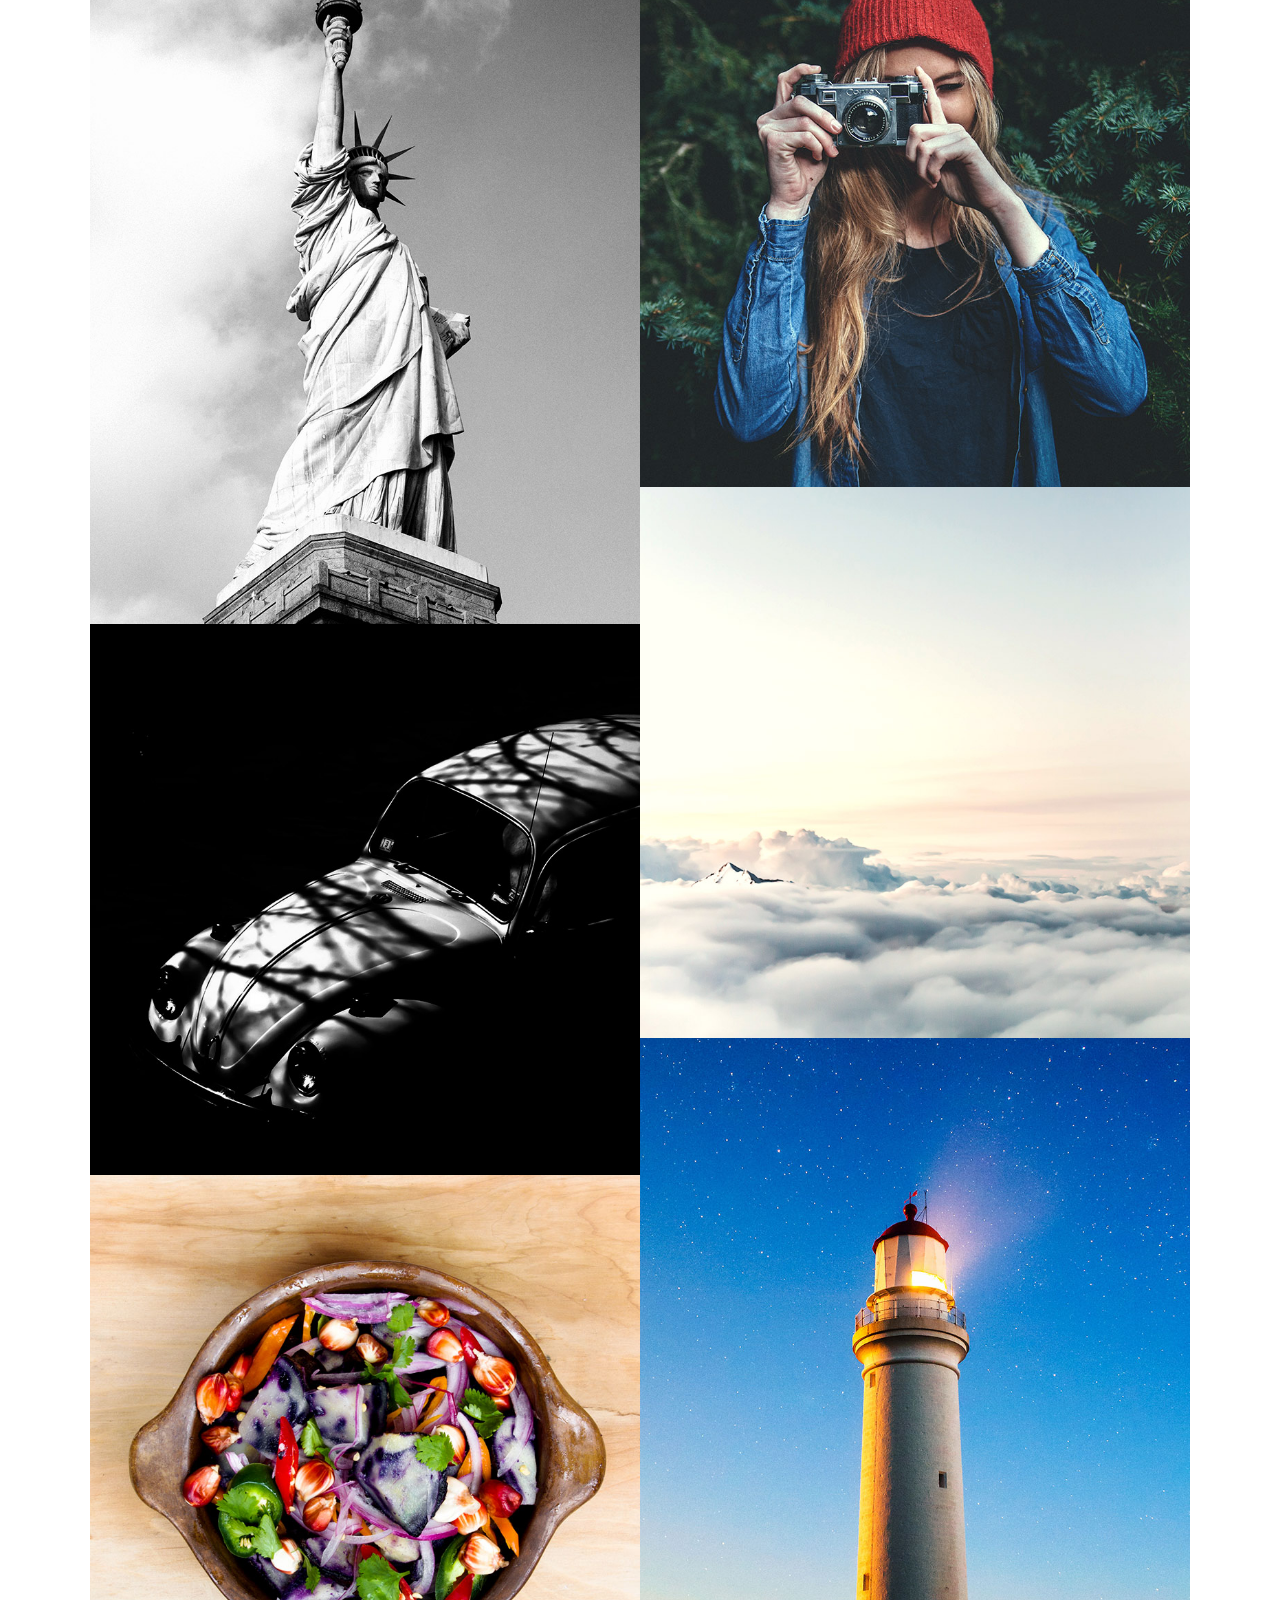
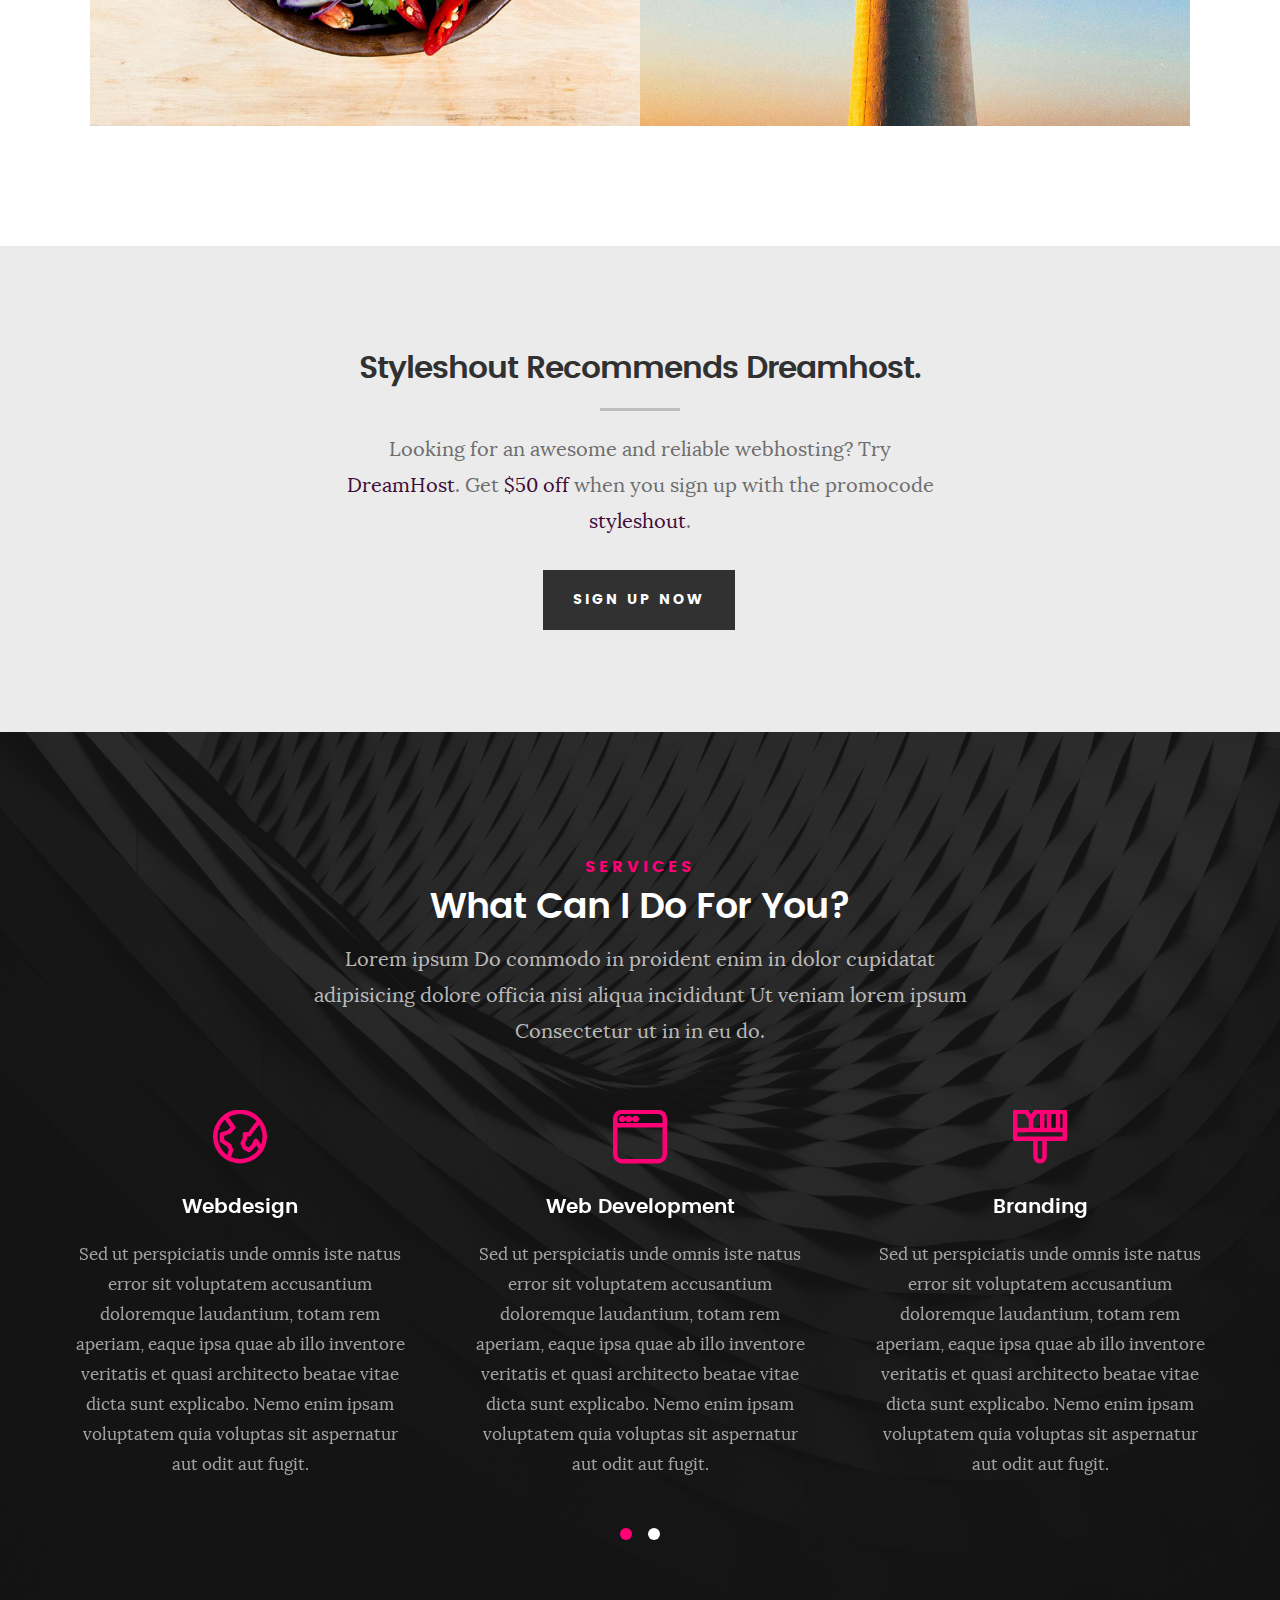
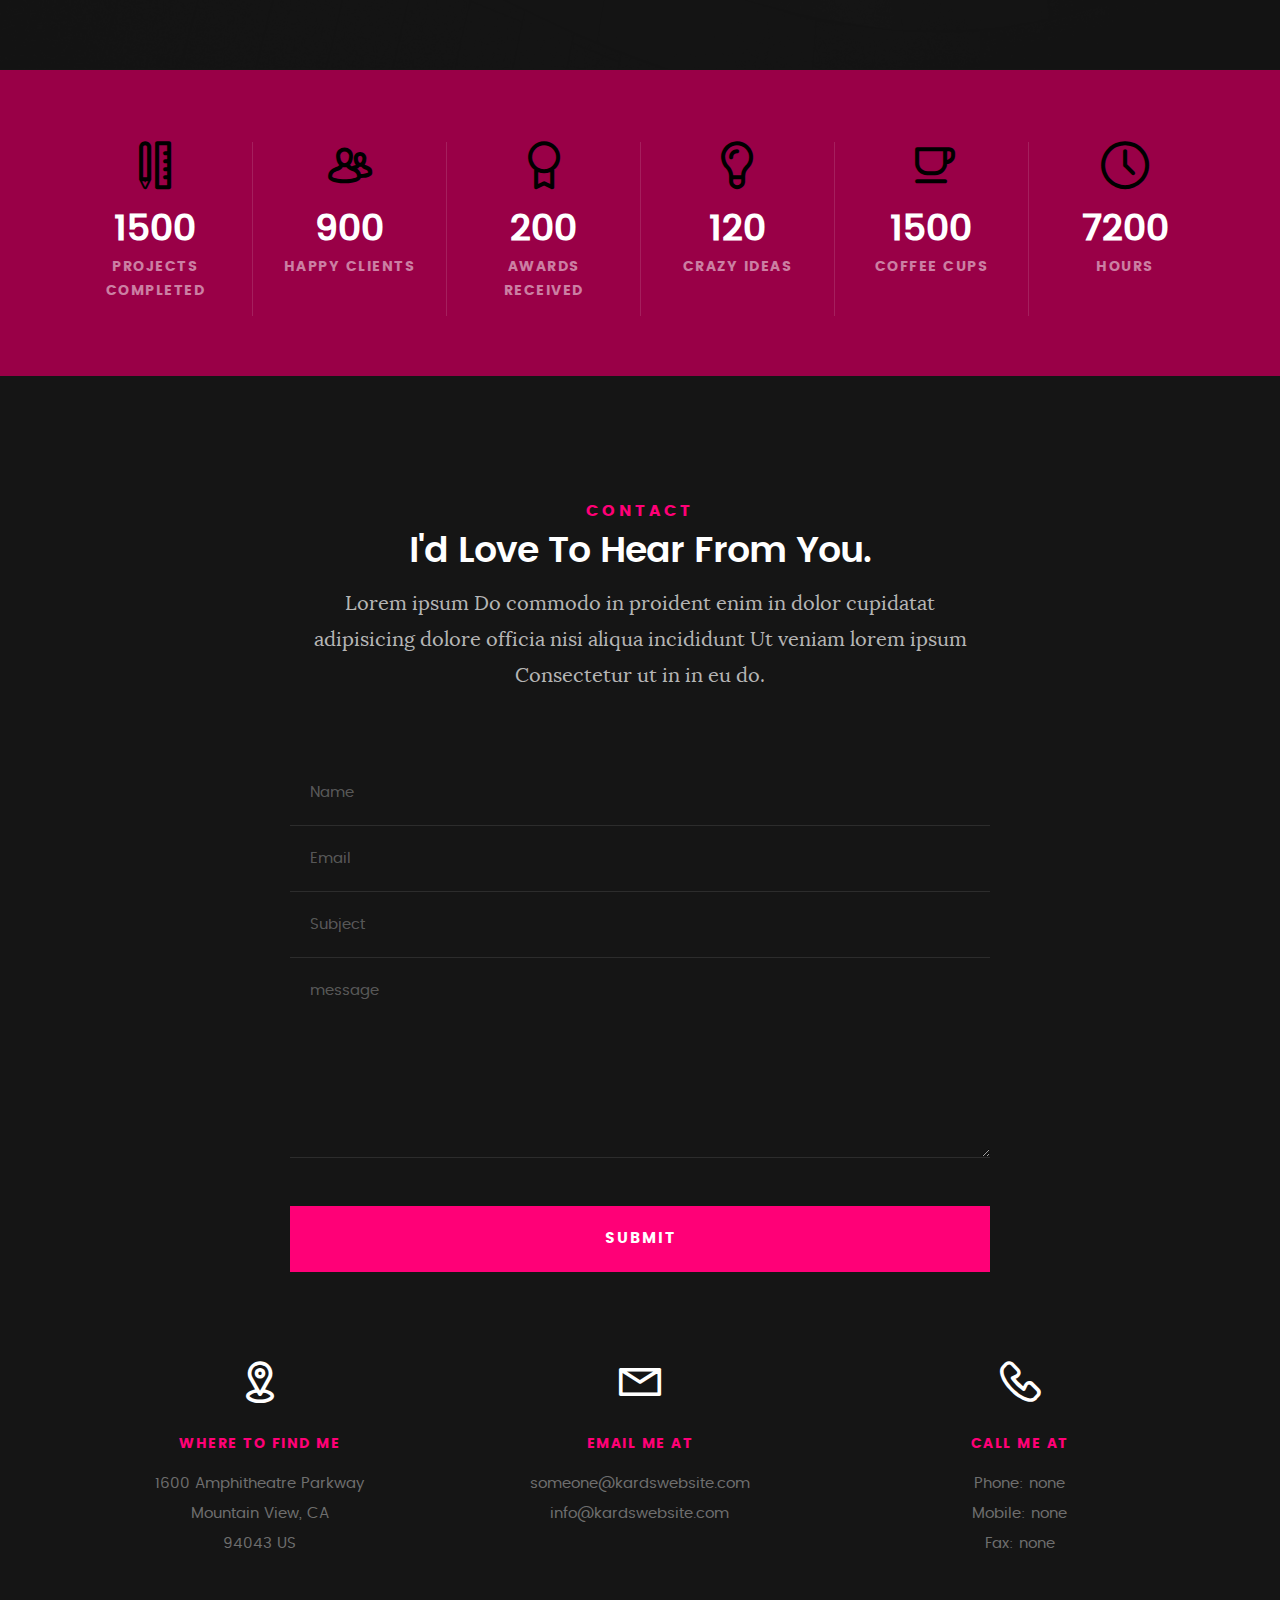
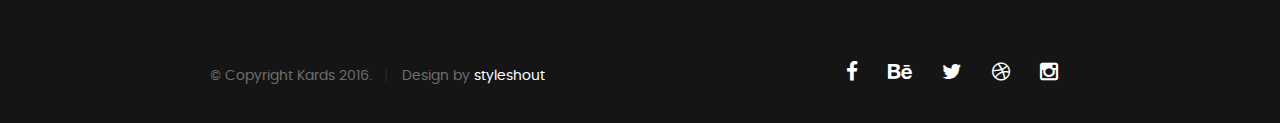
==== commit 6e58af71: "JOK: Final Changes for Case Study Made" ====
--- a/gonzales/index.html
+++ b/gonzales/index.html
@@ -2,34 +2,37 @@
 <!-- PLEASE ACCEPT THIS PULL REQUEST -->
 <!--[if IE 8 ]><html class="no-js oldie ie8" lang="en"> <![endif]-->
 <!--[if IE 9 ]><html class="no-js oldie ie9" lang="en"> <![endif]-->
-<!--[if (gte IE 9)|!(IE)]><!--><html class="no-js" lang="en"> <!--<![endif]-->
+<!--[if (gte IE 9)|!(IE)]><!-->
+<html class="no-js" lang="en">
+<!--<![endif]-->
+
 <head>
 
-   <!--- basic page needs
-   ================================================== -->
-   <meta charset="utf-8">
-	<title>Kards</title>
-	<meta name="description" content="">  
+	<!--- basic page needs
+   ================================================== -->
+	<meta charset="utf-8">
+	<title>GONZALES</title>
+	<meta name="description" content="">
 	<meta name="author" content="">
 
-   <!-- mobile specific metas
+	<!-- mobile specific metas
    ================================================== -->
 	<meta name="viewport" content="width=device-width, initial-scale=1, maximum-scale=1">
 
- 	<!-- CSS
-   ================================================== -->
-   <link rel="stylesheet" href="css/base.css">  
-   <link rel="stylesheet" href="css/main.css">
-   <link rel="stylesheet" href="css/vendor.css">     
-
-   <!-- script
-   ================================================== -->   
+	<!-- CSS
+   ================================================== -->
+	<link rel="stylesheet" href="css/base.css">
+	<link rel="stylesheet" href="css/main.css">
+	<link rel="stylesheet" href="css/vendor.css">
+
+	<!-- script
+   ================================================== -->
 	<script src="js/modernizr.js"></script>
 	<script src="js/pace.min.js"></script>
 
-   <!-- favicons
+	<!-- favicons
 	================================================== -->
-	<link rel="icon" type="image/png" href="favicon.png">
+	<!-- <link rel="icon" type="image/png" href="favicon.png"> -->
 
 </head>
 
@@ -37,325 +40,342 @@
 
 	<!-- header 
    ================================================== -->
-   <header>   	
-   	<div class="row">
-
-   		<div class="top-bar">
-   			<a class="menu-toggle" href="#"><span>Menu</span></a>
-
-	   		<div class="logo">
-		         <a href="index.html">KARDS</a>
-		      </div>		      
-
-		   	<nav id="main-nav-wrap">
+	<header>
+		<div class="row">
+
+			<div class="top-bar">
+				<a class="menu-toggle" href="#"><span>Menu</span></a>
+
+				<div class="logo">
+					<a href="index.html">KARDS</a>
+				</div>
+
+				<nav id="main-nav-wrap">
 					<ul class="main-navigation">
-						<li class="current"><a class="smoothscroll"  href="#intro" title="">Home</a></li>
-						<li><a class="smoothscroll"  href="#about" title="">About</a></li>
-						<li><a class="smoothscroll"  href="#resume" title="">Resume</a></li>
-						<li><a class="smoothscroll"  href="#portfolio" title="">Portfolio</a></li>
-						<li><a class="smoothscroll"  href="#services" title="">Services</a></li>					
-						<li><a class="smoothscroll"  href="#contact" title="">Contact</a></li>	
-						<li><a href="styles.html" title="">Style Demo</a></li>				
+						<li class="current"><a class="smoothscroll" href="#intro" title="">Home</a></li>
+						<li><a class="smoothscroll" href="#about" title="">About</a></li>
+						<li><a class="smoothscroll" href="#resume" title="">Resume</a></li>
+						<li><a class="smoothscroll" href="#portfolio" title="">Portfolio</a></li>
+						<li><a class="smoothscroll" href="#services" title="">Services</a></li>
+						<li><a class="smoothscroll" href="#contact" title="">Contact</a></li>
+						<li><a href="styles.html" title="">Style Demo</a></li>
 					</ul>
-				</nav>    		
-   		</div> <!-- /top-bar --> 
-   		
-   	</div> <!-- /row --> 		
-   </header> <!-- /header -->
+				</nav>
+			</div> <!-- /top-bar -->
+
+		</div> <!-- /row -->
+	</header> <!-- /header -->
 
 	<!-- intro section
    ================================================== -->
-   <section id="intro">   
-
-   	<div class="intro-overlay"></div>	
-
-   	<div class="intro-content">
-   		<div class="row">
-
-   			<div class="col-twelve">
-
-	   			<h5>Hello, World.</h5>
-	   			<h1>Dave Christian Gonzales</h1>
-
-	   			<p class="intro-position">
-	   				<span>Front-end Developer</span>
-	   				<span>UI/UX Designer</span> 
-	   			</p>
-
-	   			<a class="button stroke smoothscroll" href="#about" title="">More About Me</a>
-
-	   		</div>  
-   			
-   		</div>   		 		
-   	</div> <!-- /intro-content --> 
-
-   	<ul class="intro-social">        
-         <li><a href="#"><i class="fa fa-facebook"></i></a></li>
-         <li><a href="#"><i class="fa fa-behance"></i></a></li>
-         <li><a href="#"><i class="fa fa-twitter"></i></a></li>
-         <li><a href="#"><i class="fa fa-dribbble"></i></a></li>
-         <li><a href="#"><i class="fa fa-instagram"></i></a></li>
-      </ul> <!-- /intro-social -->      	
-
-   </section> <!-- /intro -->
-
-
-   <!-- about section
-   ================================================== -->
-   <section id="about">  
-
-   	<div class="row section-intro">
-   		<div class="col-twelve">
-
-   			<h5>About</h5>
-   			<h1>Let me introduce myself.</h1>
-
-   			<div class="intro-info">
-
-   				<img src="images/profile-pic.jpg" alt="Profile Picture">
-
-   				<p class="lead">Lorem ipsum Exercitation culpa qui dolor consequat exercitation fugiat laborum ex ea eiusmod ad do aliqua occaecat nisi ad irure sunt id pariatur Duis laboris amet exercitation veniam labore consectetur ea id quis eiusmod.</p>
-   			</div>   			
-
-   		</div>   		
-   	</div> <!-- /section-intro -->
-
-   	<div class="row about-content">
-
-   		<div class="col-six tab-full">
-
-   			<h3>Profile</h3>
-   			<p>Lorem ipsum Qui veniam ut consequat ex ullamco nulla in non ut esse in magna sint minim officia consectetur nisi commodo ea magna pariatur nisi cillum.</p>
-
-   			<ul class="info-list">
-   				<li>
-   					<strong>Fullname:</strong>
-   					<span>Juan Dela Cruz</span>
-   				</li>
-   				<li>
-   					<strong>Birth Date:</strong>
-   					<span>September 28, 1987</span>
-   				</li>
-   				<li>
-   					<strong>Job:</strong>
-   					<span>Freelancer, Frontend Developer</span>
-   				</li>
-   				<li>
-   					<strong>Website:</strong>
-   					<span>www.kardswebsite.com</span>
-   				</li>
-   				<li>
-   					<strong>Email:</strong>
-   					<span>me@kardswebsite.com</span>
-   				</li>
-
-   			</ul> <!-- /info-list -->
-
-   		</div>
-
-   		<div class="col-six tab-full">
-
-   			<h3>Skills</h3>
-   			<p>Lorem ipsum Qui veniam ut consequat ex ullamco nulla in non ut esse in magna sint minim officia consectetur nisi commodo ea magna pariatur nisi cillum.</p>
+	<section id="intro">
+
+		<div class="intro-overlay"></div>
+
+		<div class="intro-content">
+			<div class="row">
+
+				<div class="col-twelve">
+
+					<h5>Hello, World.</h5>
+					<h1>Dave Christian Gonzales</h1>
+
+					<p class="intro-position">
+						<span>Front-end Developer</span>
+						<span>UI/UX Designer</span>
+					</p>
+
+					<a class="button stroke smoothscroll" href="#about" title="">More About Me</a>
+
+				</div>
+
+			</div>
+		</div> <!-- /intro-content -->
+
+		<ul class="intro-social">
+			<li><a href="#"><i class="fa fa-facebook"></i></a></li>
+			<li><a href="#"><i class="fa fa-behance"></i></a></li>
+			<li><a href="#"><i class="fa fa-twitter"></i></a></li>
+			<li><a href="#"><i class="fa fa-dribbble"></i></a></li>
+			<li><a href="#"><i class="fa fa-instagram"></i></a></li>
+		</ul> <!-- /intro-social -->
+
+	</section> <!-- /intro -->
+
+
+	<!-- about section
+   ================================================== -->
+	<section id="about">
+
+		<div class="row section-intro">
+			<div class="col-twelve">
+
+				<h5>About</h5>
+				<h1>Let me introduce myself.</h1>
+
+				<div class="intro-info">
+
+					<img src="images/profile-pic.jpg" alt="Profile Picture">
+
+					<p class="lead">Lorem ipsum Exercitation culpa qui dolor consequat exercitation fugiat laborum ex ea eiusmod
+						ad do aliqua occaecat nisi ad irure sunt id pariatur Duis laboris amet exercitation veniam labore
+						consectetur ea id quis eiusmod.</p>
+				</div>
+
+			</div>
+		</div> <!-- /section-intro -->
+
+		<div class="row about-content">
+
+			<div class="col-six tab-full">
+
+				<h3>Profile</h3>
+				<p>Lorem ipsum Qui veniam ut consequat ex ullamco nulla in non ut esse in magna sint minim officia consectetur
+					nisi commodo ea magna pariatur nisi cillum.</p>
+
+				<ul class="info-list">
+					<li>
+						<strong>Fullname:</strong>
+						<span>Juan Dela Cruz</span>
+					</li>
+					<li>
+						<strong>Birth Date:</strong>
+						<span>September 28, 1987</span>
+					</li>
+					<li>
+						<strong>Job:</strong>
+						<span>Freelancer, Frontend Developer</span>
+					</li>
+					<li>
+						<strong>Website:</strong>
+						<span>www.kardswebsite.com</span>
+					</li>
+					<li>
+						<strong>Email:</strong>
+						<span>me@kardswebsite.com</span>
+					</li>
+
+				</ul> <!-- /info-list -->
+
+			</div>
+
+			<div class="col-six tab-full">
+
+				<h3>Skills</h3>
+				<p>Lorem ipsum Qui veniam ut consequat ex ullamco nulla in non ut esse in magna sint minim officia consectetur
+					nisi commodo ea magna pariatur nisi cillum.</p>
 
 				<ul class="skill-bars">
-				   <li>
-				   	<div class="progress percent90"><span>90%</span></div>
-				   	<strong>HTML5</strong>
-				   </li>
-				   <li>
-				   	<div class="progress percent85"><span>85%</span></div>
-				   	<strong>CSS3</strong>
-				   </li>
-				   <li>
-				   	<div class="progress percent70"><span>70%</span></div>
-				   	<strong>JQuery</strong>
-				   </li>
-				   <li>
-				   	<div class="progress percent95"><span>95%</span></div>
-				   	<strong>PHP</strong>
-				   </li>
-				   <li>
-
-				   	<div class="progress percent75"><span>75%</span></div>
-				   	<strong>Wordpress</strong>
-				   </li>
-      
-				</ul> <!-- /skill-bars -->		
-
-   		</div>
-
-   	</div>
-
-   	<div class="row button-section">
-   		<div class="col-twelve">
-   			<a href="#contact" title="Hire Me" class="button stroke smoothscroll">Hire Me</a>
-   			<a href="#" title="Download CV" class="button button-primary">Download CV</a>
-   		</div>   		
-   	</div>
-
-   </section> <!-- /process-->    
-
-
-   <!-- resume Section
+					<li>
+						<div class="progress percent90"><span>90%</span></div>
+						<strong>HTML5</strong>
+					</li>
+					<li>
+						<div class="progress percent85"><span>85%</span></div>
+						<strong>CSS3</strong>
+					</li>
+					<li>
+						<div class="progress percent70"><span>70%</span></div>
+						<strong>JQuery</strong>
+					</li>
+					<li>
+						<div class="progress percent95"><span>95%</span></div>
+						<strong>PHP</strong>
+					</li>
+					<li>
+
+						<div class="progress percent75"><span>75%</span></div>
+						<strong>Wordpress</strong>
+					</li>
+
+				</ul> <!-- /skill-bars -->
+
+			</div>
+
+		</div>
+
+		<div class="row button-section">
+			<div class="col-twelve">
+				<a href="#contact" title="Hire Me" class="button stroke smoothscroll">Hire Me</a>
+				<a href="#" title="Download CV" class="button button-primary">Download CV</a>
+			</div>
+		</div>
+
+	</section> <!-- /process-->
+
+
+	<!-- resume Section
    ================================================== -->
 	<section id="resume" class="grey-section">
 
 		<div class="row section-intro">
-   		<div class="col-twelve">
-
-   			<h5>Resume</h5>
-   			<h1>More of my credentials.</h1>
-
-   			<p class="lead">Lorem ipsum Do commodo in proident enim in dolor cupidatat adipisicing dolore officia nisi aliqua incididunt Ut veniam lorem ipsum Consectetur ut in in eu do.</p>
-
-   		</div>   		
-   	</div> <!-- /section-intro--> 
-
-   	<div class="row resume-timeline">
-
-   		<div class="col-twelve resume-header">
-
-   			<h2>Work Experience</h2>
-
-   		</div> <!-- /resume-header -->
-
-   		<div class="col-twelve">
-
-   			<div class="timeline-wrap">
-
-   				<div class="timeline-block">
-
-	   				<div class="timeline-ico">
-	   					<i class="fa fa-graduation-cap"></i>
-	   				</div>
-
-	   				<div class="timeline-header">
-	   					<h3>UI Designer</h3>
-	   					
-	   				</div>
-
-	   				<div class="timeline-content">
-	   					<h4>Awesome Studio</h4>
-	   					<p>Lorem ipsum Occaecat do esse ex et dolor culpa nisi ex in magna consectetur nisi cupidatat laboris esse eiusmod deserunt aute do quis velit esse sed Ut proident cupidatat nulla esse cillum laborum occaecat nostrud sit dolor incididunt amet est occaecat nisi.</p>
-	   				</div>
-
-	   			</div> <!-- /timeline-block -->
-
-	   			<div class="timeline-block">
-
-	   				<div class="timeline-ico">
-	   					<i class="fa fa-graduation-cap"></i>
-	   				</div>
-
-	   				<div class="timeline-header">
-	   					<h3>Front-end Developer</h3>
-	   				
-	   				</div>
-
-	   				<div class="timeline-content">
-	   					<h4>Super Cool Agency</h4>
-	   					<p>Lorem ipsum Occaecat do esse ex et dolor culpa nisi ex in magna consectetur nisi cupidatat laboris esse eiusmod deserunt aute do quis velit esse sed Ut proident cupidatat nulla esse cillum laborum occaecat nostrud sit dolor incididunt amet est occaecat nisi incididunt.</p>
-	   				</div>
-
-	   			</div> <!-- /timeline-block -->
-
-	   			<div class="timeline-block">
-
-	   				<div class="timeline-ico">
-	   					<i class="fa fa-graduation-cap"></i>
-	   				</div>
-
-	   				<div class="timeline-header">
-	   					<h3>Web Designer</h3>
-	   				
-	   				</div>
-
-	   				<div class="timeline-content">
-	   					<h4>Great Designs Studio</h4>
-	   					<p>Lorem ipsum Occaecat do esse ex et dolor culpa nisi ex in magna consectetur nisi cupidatat laboris esse eiusmod deserunt aute do quis velit esse sed Ut proident cupidatat nulla esse cillum laborum occaecat nostrud sit dolor incididunt amet est occaecat nisi incididunt.</p>
-	   				</div>
-
-	   			</div> <!-- /timeline-block -->
-
-   			</div> <!-- /timeline-wrap -->   			
-
-   		</div> <!-- /col-twelve -->
-   		
-   	</div> <!-- /resume-timeline -->
-   	
-   	<div class="row resume-timeline">
-
-   		<div class="col-twelve resume-header">
-
-   			<h2>Education</h2>
-
-   		</div> <!-- /resume-header -->
-
-   		<div class="col-twelve">
-
-   			<div class="timeline-wrap">
-
-   				<div class="timeline-block">
-
-	   				<div class="timeline-ico">
-	   					<i class="fa fa-briefcase"></i>
-	   				</div>
-
-	   				<div class="timeline-header">
-	   					<h3>Master Degree</h3>
-	   					
-	   				</div>
-
-	   				<div class="timeline-content">
-	   					<h4>University of Life</h4>
-	   					<p>Lorem ipsum Occaecat do esse ex et dolor culpa nisi ex in magna consectetur nisi cupidatat laboris esse eiusmod deserunt aute do quis velit esse sed Ut proident cupidatat nulla esse cillum laborum occaecat nostrud sit dolor incididunt amet est occaecat nisi.</p>
-	   				</div>
-
-	   			</div> <!-- /timeline-block -->
-
-	   			<div class="timeline-block">
-
-	   				<div class="timeline-ico">
-	   					<i class="fa fa-briefcase"></i>
-	   				</div>
-
-	   				<div class="timeline-header">
-	   					<h3>Bachelor Degree</h3>
-	   					
-	   				</div>
-
-	   				<div class="timeline-content">
-	   					<h4>State Design University</h4>
-	   					<p>Lorem ipsum Occaecat do esse ex et dolor culpa nisi ex in magna consectetur nisi cupidatat laboris esse eiusmod deserunt aute do quis velit esse sed Ut proident cupidatat nulla esse cillum laborum occaecat nostrud sit dolor incididunt amet est occaecat nisi incididunt.</p>
-	   				</div>
-
-	   			</div> <!-- /timeline-block -->
-
-	   			<div class="timeline-block">
-
-	   				<div class="timeline-ico">
-	   					<i class="fa fa-briefcase"></i>
-	   				</div>
-
-	   				<div class="timeline-header">
-	   					<h3>Bachelor Degree</h3>
-	   					
-	   				</div>
-
-	   				<div class="timeline-content">
-	   					<h4>Design College</h4>
-	   					<p>Lorem ipsum Occaecat do esse ex et dolor culpa nisi ex in magna consectetur nisi cupidatat laboris esse eiusmod deserunt aute do quis velit esse sed Ut proident cupidatat nulla esse cillum laborum occaecat nostrud sit dolor incididunt amet est occaecat nisi incididunt.</p>
-	   				</div>
-
-	   			</div> <!-- /timeline-block -->
-
-   			</div> <!-- /timeline-wrap -->   			
-
-   		</div> <!-- /col-twelve -->
-   		
-   	</div> <!-- /resume-timeline -->
-		
+			<div class="col-twelve">
+
+				<h5>Resume</h5>
+				<h1>More of my credentials.</h1>
+
+				<p class="lead">Lorem ipsum Do commodo in proident enim in dolor cupidatat adipisicing dolore officia nisi
+					aliqua incididunt Ut veniam lorem ipsum Consectetur ut in in eu do.</p>
+
+			</div>
+		</div> <!-- /section-intro-->
+
+		<div class="row resume-timeline">
+
+			<div class="col-twelve resume-header">
+
+				<h2>Work Experience</h2>
+
+			</div> <!-- /resume-header -->
+
+			<div class="col-twelve">
+
+				<div class="timeline-wrap">
+
+					<div class="timeline-block">
+
+						<div class="timeline-ico">
+							<i class="fa fa-graduation-cap"></i>
+						</div>
+
+						<div class="timeline-header">
+							<h3>UI Designer</h3>
+
+						</div>
+
+						<div class="timeline-content">
+							<h4>Awesome Studio</h4>
+							<p>Lorem ipsum Occaecat do esse ex et dolor culpa nisi ex in magna consectetur nisi cupidatat laboris esse
+								eiusmod deserunt aute do quis velit esse sed Ut proident cupidatat nulla esse cillum laborum occaecat
+								nostrud sit dolor incididunt amet est occaecat nisi.</p>
+						</div>
+
+					</div> <!-- /timeline-block -->
+
+					<div class="timeline-block">
+
+						<div class="timeline-ico">
+							<i class="fa fa-graduation-cap"></i>
+						</div>
+
+						<div class="timeline-header">
+							<h3>Front-end Developer</h3>
+
+						</div>
+
+						<div class="timeline-content">
+							<h4>Super Cool Agency</h4>
+							<p>Lorem ipsum Occaecat do esse ex et dolor culpa nisi ex in magna consectetur nisi cupidatat laboris esse
+								eiusmod deserunt aute do quis velit esse sed Ut proident cupidatat nulla esse cillum laborum occaecat
+								nostrud sit dolor incididunt amet est occaecat nisi incididunt.</p>
+						</div>
+
+					</div> <!-- /timeline-block -->
+
+					<div class="timeline-block">
+
+						<div class="timeline-ico">
+							<i class="fa fa-graduation-cap"></i>
+						</div>
+
+						<div class="timeline-header">
+							<h3>Web Designer</h3>
+
+						</div>
+
+						<div class="timeline-content">
+							<h4>Great Designs Studio</h4>
+							<p>Lorem ipsum Occaecat do esse ex et dolor culpa nisi ex in magna consectetur nisi cupidatat laboris esse
+								eiusmod deserunt aute do quis velit esse sed Ut proident cupidatat nulla esse cillum laborum occaecat
+								nostrud sit dolor incididunt amet est occaecat nisi incididunt.</p>
+						</div>
+
+					</div> <!-- /timeline-block -->
+
+				</div> <!-- /timeline-wrap -->
+
+			</div> <!-- /col-twelve -->
+
+		</div> <!-- /resume-timeline -->
+
+		<div class="row resume-timeline">
+
+			<div class="col-twelve resume-header">
+
+				<h2>Education</h2>
+
+			</div> <!-- /resume-header -->
+
+			<div class="col-twelve">
+
+				<div class="timeline-wrap">
+
+					<div class="timeline-block">
+
+						<div class="timeline-ico">
+							<i class="fa fa-briefcase"></i>
+						</div>
+
+						<div class="timeline-header">
+							<h3>Master Degree</h3>
+
+						</div>
+
+						<div class="timeline-content">
+							<h4>University of Life</h4>
+							<p>Lorem ipsum Occaecat do esse ex et dolor culpa nisi ex in magna consectetur nisi cupidatat laboris esse
+								eiusmod deserunt aute do quis velit esse sed Ut proident cupidatat nulla esse cillum laborum occaecat
+								nostrud sit dolor incididunt amet est occaecat nisi.</p>
+						</div>
+
+					</div> <!-- /timeline-block -->
+
+					<div class="timeline-block">
+
+						<div class="timeline-ico">
+							<i class="fa fa-briefcase"></i>
+						</div>
+
+						<div class="timeline-header">
+							<h3>Bachelor Degree</h3>
+
+						</div>
+
+						<div class="timeline-content">
+							<h4>State Design University</h4>
+							<p>Lorem ipsum Occaecat do esse ex et dolor culpa nisi ex in magna consectetur nisi cupidatat laboris esse
+								eiusmod deserunt aute do quis velit esse sed Ut proident cupidatat nulla esse cillum laborum occaecat
+								nostrud sit dolor incididunt amet est occaecat nisi incididunt.</p>
+						</div>
+
+					</div> <!-- /timeline-block -->
+
+					<div class="timeline-block">
+
+						<div class="timeline-ico">
+							<i class="fa fa-briefcase"></i>
+						</div>
+
+						<div class="timeline-header">
+							<h3>Bachelor Degree</h3>
+
+						</div>
+
+						<div class="timeline-content">
+							<h4>Design College</h4>
+							<p>Lorem ipsum Occaecat do esse ex et dolor culpa nisi ex in magna consectetur nisi cupidatat laboris esse
+								eiusmod deserunt aute do quis velit esse sed Ut proident cupidatat nulla esse cillum laborum occaecat
+								nostrud sit dolor incididunt amet est occaecat nisi incididunt.</p>
+						</div>
+
+					</div> <!-- /timeline-block -->
+
+				</div> <!-- /timeline-wrap -->
+
+			</div> <!-- /col-twelve -->
+
+		</div> <!-- /resume-timeline -->
+
 	</section> <!-- /features -->
 
 
@@ -364,281 +384,290 @@
 	<section id="portfolio">
 
 		<div class="row section-intro">
-   		<div class="col-twelve">
-
-   			<h5>Portfolio</h5>
-   			<h1>Check Out Some of My Works.</h1>
-
-   			<p class="lead">Lorem ipsum Do commodo in proident enim in dolor cupidatat adipisicing dolore officia nisi aliqua incididunt Ut veniam lorem ipsum Consectetur ut in in eu do.</p>
-
-   		</div>   		
-   	</div> <!-- /section-intro--> 
-
-   	<div class="row portfolio-content">
-
-   		<div class="col-twelve">
-
-   			<!-- portfolio-wrapper -->
-	         <div id="folio-wrapper" class="block-1-2 block-mob-full stack">
-
-	         	<div class="bgrid folio-item">
-	               <div class="item-wrap">
-	               	<img src="images/portfolio/liberty.jpg" alt="Liberty">
-	                  <a href="#modal-01" class="overlay">	                  	           
-	                     <div class="folio-item-table">
-	                     	<div class="folio-item-cell">
-		     					       <h3 class="folio-title">Liberty</h3>	     					    
-		     					    	 <span class="folio-types">
-		     					       	  Graphic Design
-		     					       </span>
-		     					   </div>	                      	
-	                     </div>                    
-	                  </a>
-	               </div>	               
-	        		</div> <!-- /folio-item -->
-
-	        		<div class="bgrid folio-item">
-	               <div class="item-wrap">
-	               	<img src="images/portfolio/shutterbug.jpg" alt="Shutterbug">
-	               	<a href="#modal-02" class="overlay">              		                  
-	                     <div class="folio-item-table">
-	                     	<div class="folio-item-cell">
-	                     		<h3 class="folio-title">Shutterbug</h3>	     					    
-		     					    	<span class="folio-types">
-		     					       	  Web Design
-		     					      </span>		     		
-		     					   </div> 	                      	
-	                     </div>                    
-	                  </a>
-	               </div>
-	        		</div> <!-- /folio-item -->
-
-	            <div class="bgrid folio-item">
-	               <div class="item-wrap">
-	               	<img src="images/portfolio/clouds.jpg"alt="Clouds">
-	                  <a href="#modal-03" class="overlay">             		                  
-	                     <div class="folio-item-table">
-	                     	<div class="folio-item-cell">
-	                     		<h3 class="folio-title">Clouds</h3>	     					    
-		     					    	<span class="folio-types">
-		     					       	  Web Design
-		     					      </span>		     		
-		     					   </div> 	                      	
-	                     </div>                    
-	                  </a>
-	               </div>
-	        		</div> <!-- /folio-item -->
-
-	            <div class="bgrid folio-item">
-	               <div class="item-wrap">
-	               	<img src="images/portfolio/beetle.jpg" alt="Beetle">
-	                  <a href="#modal-04" class="overlay">                  	                 
-	                     <div class="folio-item-table">
-	                     	<div class="folio-item-cell">
-	                     		<h3 class="folio-title">Beetle</h3>	     					    
-		     					    	<span class="folio-types">
-		     					       	  Branding
-		     					      </span>		     		
-		     					   </div>  	                      	
-	                     </div>                    
-	                  </a>
-	               </div>
-	        		</div> <!-- /folio-item -->     
-
-	        		<div class="bgrid folio-item">
-	               <div class="item-wrap">
-	               	<img src="images/portfolio/lighthouse.jpg" alt="Lighthouse">
-	                  <a href="#modal-05" class="overlay">             		                  
-	                     <div class="folio-item-table">
-	                     	<div class="folio-item-cell">
-	                     		<h3 class="folio-title">Lighthouse</h3>	     					    
-		     					    	<span class="folio-types">
-		     					       	  Web Development
-		     					      </span>		     		
-		     					   </div> 	                      	
-	                     </div>                    
-	                  </a>
-	               </div>
-	        		</div> <!-- /folio-item -->
-
-	            <div class="bgrid folio-item">
-	               <div class="item-wrap">
-	               	<img src="images/portfolio/salad.jpg" alt="Salad">
-	                  <a href="#modal-06" class="overlay">
-	                     <div class="folio-item-table">
-	                     	<div class="folio-item-cell">
-	                     		<h3 class="folio-title">Salad</h3>	     					    
-		     					    	<span class="folio-types">
-		     					       	  Branding
-		     					      </span>		     		
-		     					   </div>	                      	
-	                     </div>                    
-	                  </a>
-	               </div>
-	        		</div> <!-- /folio-item -->   
-
-	            <!-- modal popups - begin
+			<div class="col-twelve">
+
+				<h5>Portfolio</h5>
+				<h1>Check Out Some of My Works.</h1>
+
+				<p class="lead">Lorem ipsum Do commodo in proident enim in dolor cupidatat adipisicing dolore officia nisi
+					aliqua incididunt Ut veniam lorem ipsum Consectetur ut in in eu do.</p>
+
+			</div>
+		</div> <!-- /section-intro-->
+
+		<div class="row portfolio-content">
+
+			<div class="col-twelve">
+
+				<!-- portfolio-wrapper -->
+				<div id="folio-wrapper" class="block-1-2 block-mob-full stack">
+
+					<div class="bgrid folio-item">
+						<div class="item-wrap">
+							<img src="images/portfolio/liberty.jpg" alt="Liberty">
+							<a href="#modal-01" class="overlay">
+								<div class="folio-item-table">
+									<div class="folio-item-cell">
+										<h3 class="folio-title">Liberty</h3>
+										<span class="folio-types">
+											Graphic Design
+										</span>
+									</div>
+								</div>
+							</a>
+						</div>
+					</div> <!-- /folio-item -->
+
+					<div class="bgrid folio-item">
+						<div class="item-wrap">
+							<img src="images/portfolio/shutterbug.jpg" alt="Shutterbug">
+							<a href="#modal-02" class="overlay">
+								<div class="folio-item-table">
+									<div class="folio-item-cell">
+										<h3 class="folio-title">Shutterbug</h3>
+										<span class="folio-types">
+											Web Design
+										</span>
+									</div>
+								</div>
+							</a>
+						</div>
+					</div> <!-- /folio-item -->
+
+					<div class="bgrid folio-item">
+						<div class="item-wrap">
+							<img src="images/portfolio/clouds.jpg" alt="Clouds">
+							<a href="#modal-03" class="overlay">
+								<div class="folio-item-table">
+									<div class="folio-item-cell">
+										<h3 class="folio-title">Clouds</h3>
+										<span class="folio-types">
+											Web Design
+										</span>
+									</div>
+								</div>
+							</a>
+						</div>
+					</div> <!-- /folio-item -->
+
+					<div class="bgrid folio-item">
+						<div class="item-wrap">
+							<img src="images/portfolio/beetle.jpg" alt="Beetle">
+							<a href="#modal-04" class="overlay">
+								<div class="folio-item-table">
+									<div class="folio-item-cell">
+										<h3 class="folio-title">Beetle</h3>
+										<span class="folio-types">
+											Branding
+										</span>
+									</div>
+								</div>
+							</a>
+						</div>
+					</div> <!-- /folio-item -->
+
+					<div class="bgrid folio-item">
+						<div class="item-wrap">
+							<img src="images/portfolio/lighthouse.jpg" alt="Lighthouse">
+							<a href="#modal-05" class="overlay">
+								<div class="folio-item-table">
+									<div class="folio-item-cell">
+										<h3 class="folio-title">Lighthouse</h3>
+										<span class="folio-types">
+											Web Development
+										</span>
+									</div>
+								</div>
+							</a>
+						</div>
+					</div> <!-- /folio-item -->
+
+					<div class="bgrid folio-item">
+						<div class="item-wrap">
+							<img src="images/portfolio/salad.jpg" alt="Salad">
+							<a href="#modal-06" class="overlay">
+								<div class="folio-item-table">
+									<div class="folio-item-cell">
+										<h3 class="folio-title">Salad</h3>
+										<span class="folio-types">
+											Branding
+										</span>
+									</div>
+								</div>
+							</a>
+						</div>
+					</div> <!-- /folio-item -->
+
+					<!-- modal popups - begin
 	            ============================================================= -->
-	            <div id="modal-01" class="popup-modal slider mfp-hide">	
-
-				     	<div class="media">
-				     		<img src="images/portfolio/modals/m-liberty.jpg" alt="" />
-				     	</div>      	
-
-					   <div class="description-box">
-					      <h4>Liberty</h4>		      
-					      <p>Proin gravida nibh vel velit auctor aliquet. Aenean sollicitudin, lorem quis bibendum auctor, nisi elit consequat ipsum, nec sagittis sem nibh id elit.</p>
-
-					      <div class="categories">Web Development</div>			               
-					   </div>
-
-			         <div class="link-box">
-			            <a href="http://www.behance.net">Details</a>
-					      <a href="#" class="popup-modal-dismiss">Close</a>
-			         </div>		      
-
-				   </div> <!-- /modal-01 -->
-
-				   <div id="modal-02" class="popup-modal slider mfp-hide">	
-
-				     	<div class="media">
-				     		<img src="images/portfolio/modals/m-shutterbug.jpg" alt="" />
-				     	</div>      	
-
-					   <div class="description-box">
-					      <h4>Shutterbug</h4>		      
-					      <p>Proin gravida nibh vel velit auctor aliquet. Aenean sollicitudin, lorem quis bibendum auctor, nisi elit consequat ipsum, nec sagittis sem nibh id elit.</p>
-
-					      <div class="categories">Web Design</div>			               
-					   </div>
-
-			         <div class="link-box">
-			            <a href="http://www.behance.net">Details</a>
-					      <a href="#" class="popup-modal-dismiss">Close</a>
-			         </div>		      
-
-				   </div> <!-- /modal-02 -->
-
-				   <div id="modal-03" class="popup-modal slider mfp-hide">	
-
-				     	<div class="media">
-				     		<img src="images/portfolio/modals/m-clouds.jpg" alt="" />
-				     	</div>      	
-
-					   <div class="description-box">
-					      <h4>Clouds</h4>		      
-					      <p>Proin gravida nibh vel velit auctor aliquet. Aenean sollicitudin, lorem quis bibendum auctor, nisi elit consequat ipsum, nec sagittis sem nibh id elit.</p>
-
-					      <div class="categories">Web Design</div>			               
-					   </div>
-
-			         <div class="link-box">
-			            <a href="http://www.behance.net">Details</a>
-					      <a href="#" class="popup-modal-dismiss">Close</a>
-			         </div>		      
-
-				   </div> <!-- /modal-03 -->
-
-				   <div id="modal-04" class="popup-modal slider mfp-hide">	
-
-				     	<div class="media">
-				     		<img src="images/portfolio/modals/m-beetle.jpg" alt="" />
-				     	</div>      	
-
-					   <div class="description-box">
-					      <h4>Beetle</h4>		      
-					      <p>Proin gravida nibh vel velit auctor aliquet. Aenean sollicitudin, lorem quis bibendum auctor, nisi elit consequat ipsum, nec sagittis sem nibh id elit.</p>
-
-					      <div class="categories">Branding</div>			               
-					   </div>
-
-			         <div class="link-box">
-			            <a href="http://www.behance.net">Details</a>
-					      <a href="#" class="popup-modal-dismiss">Close</a>
-			         </div>		      
-
-				   </div> <!-- /modal-04 -->
-
-				   <div id="modal-05" class="popup-modal slider mfp-hide">	
-
-				     	<div class="media">
-				     		<img src="images/portfolio/modals/m-lighthouse.jpg" alt="" />
-				     	</div>      	
-
-					   <div class="description-box">
-					      <h4>Lighthouse</h4>		      
-					      <p>Proin gravida nibh vel velit auctor aliquet. Aenean sollicitudin, lorem quis bibendum auctor, nisi elit consequat ipsum, nec sagittis sem nibh id elit.</p>
-
-					      <div class="categories">Web Development</div>			               
-					   </div>
-
-			         <div class="link-box">
-			            <a href="http://www.behance.net">Details</a>
-					      <a href="#" class="popup-modal-dismiss">Close</a>
-			         </div>		      
-
-				   </div> <!-- /modal-05 -->
-
-				   <div id="modal-06" class="popup-modal slider mfp-hide">	
-
-				     	<div class="media">
-				     		<img src="images/portfolio/modals/m-salad.jpg" alt="" />
-				     	</div>      	
-
-					   <div class="description-box">
-					      <h4>Salad</h4>		      
-					      <p>Proin gravida nibh vel velit auctor aliquet. Aenean sollicitudin, lorem quis bibendum auctor, nisi elit consequat ipsum, nec sagittis sem nibh id elit.</p>
-
-					      <div class="categories">Branding</div>			               
-					   </div>
-
-			         <div class="link-box">
-			            <a href="http://www.behance.net">Details</a>
-					      <a href="#" class="popup-modal-dismiss">Close</a>
-			         </div>		      
-
-				   </div> <!-- /modal-06 -->
-
-
-				   <!-- modal popups - end
+					<div id="modal-01" class="popup-modal slider mfp-hide">
+
+						<div class="media">
+							<img src="images/portfolio/modals/m-liberty.jpg" alt="" />
+						</div>
+
+						<div class="description-box">
+							<h4>Liberty</h4>
+							<p>Proin gravida nibh vel velit auctor aliquet. Aenean sollicitudin, lorem quis bibendum auctor, nisi elit
+								consequat ipsum, nec sagittis sem nibh id elit.</p>
+
+							<div class="categories">Web Development</div>
+						</div>
+
+						<div class="link-box">
+							<a href="http://www.behance.net">Details</a>
+							<a href="#" class="popup-modal-dismiss">Close</a>
+						</div>
+
+					</div> <!-- /modal-01 -->
+
+					<div id="modal-02" class="popup-modal slider mfp-hide">
+
+						<div class="media">
+							<img src="images/portfolio/modals/m-shutterbug.jpg" alt="" />
+						</div>
+
+						<div class="description-box">
+							<h4>Shutterbug</h4>
+							<p>Proin gravida nibh vel velit auctor aliquet. Aenean sollicitudin, lorem quis bibendum auctor, nisi elit
+								consequat ipsum, nec sagittis sem nibh id elit.</p>
+
+							<div class="categories">Web Design</div>
+						</div>
+
+						<div class="link-box">
+							<a href="http://www.behance.net">Details</a>
+							<a href="#" class="popup-modal-dismiss">Close</a>
+						</div>
+
+					</div> <!-- /modal-02 -->
+
+					<div id="modal-03" class="popup-modal slider mfp-hide">
+
+						<div class="media">
+							<img src="images/portfolio/modals/m-clouds.jpg" alt="" />
+						</div>
+
+						<div class="description-box">
+							<h4>Clouds</h4>
+							<p>Proin gravida nibh vel velit auctor aliquet. Aenean sollicitudin, lorem quis bibendum auctor, nisi elit
+								consequat ipsum, nec sagittis sem nibh id elit.</p>
+
+							<div class="categories">Web Design</div>
+						</div>
+
+						<div class="link-box">
+							<a href="http://www.behance.net">Details</a>
+							<a href="#" class="popup-modal-dismiss">Close</a>
+						</div>
+
+					</div> <!-- /modal-03 -->
+
+					<div id="modal-04" class="popup-modal slider mfp-hide">
+
+						<div class="media">
+							<img src="images/portfolio/modals/m-beetle.jpg" alt="" />
+						</div>
+
+						<div class="description-box">
+							<h4>Beetle</h4>
+							<p>Proin gravida nibh vel velit auctor aliquet. Aenean sollicitudin, lorem quis bibendum auctor, nisi elit
+								consequat ipsum, nec sagittis sem nibh id elit.</p>
+
+							<div class="categories">Branding</div>
+						</div>
+
+						<div class="link-box">
+							<a href="http://www.behance.net">Details</a>
+							<a href="#" class="popup-modal-dismiss">Close</a>
+						</div>
+
+					</div> <!-- /modal-04 -->
+
+					<div id="modal-05" class="popup-modal slider mfp-hide">
+
+						<div class="media">
+							<img src="images/portfolio/modals/m-lighthouse.jpg" alt="" />
+						</div>
+
+						<div class="description-box">
+							<h4>Lighthouse</h4>
+							<p>Proin gravida nibh vel velit auctor aliquet. Aenean sollicitudin, lorem quis bibendum auctor, nisi elit
+								consequat ipsum, nec sagittis sem nibh id elit.</p>
+
+							<div class="categories">Web Development</div>
+						</div>
+
+						<div class="link-box">
+							<a href="http://www.behance.net">Details</a>
+							<a href="#" class="popup-modal-dismiss">Close</a>
+						</div>
+
+					</div> <!-- /modal-05 -->
+
+					<div id="modal-06" class="popup-modal slider mfp-hide">
+
+						<div class="media">
+							<img src="images/portfolio/modals/m-salad.jpg" alt="" />
+						</div>
+
+						<div class="description-box">
+							<h4>Salad</h4>
+							<p>Proin gravida nibh vel velit auctor aliquet. Aenean sollicitudin, lorem quis bibendum auctor, nisi elit
+								consequat ipsum, nec sagittis sem nibh id elit.</p>
+
+							<div class="categories">Branding</div>
+						</div>
+
+						<div class="link-box">
+							<a href="http://www.behance.net">Details</a>
+							<a href="#" class="popup-modal-dismiss">Close</a>
+						</div>
+
+					</div> <!-- /modal-06 -->
+
+
+					<!-- modal popups - end
 	            ============================================================= -->
 
-	         </div> <!-- /portfolio-wrapper --> 
-
-   		</div>  <!-- /twelve -->   
-
-   	</div> <!-- /portfolio-content --> 
-		
-	</section> <!-- /portfolio --> 
+				</div> <!-- /portfolio-wrapper -->
+
+			</div> <!-- /twelve -->
+
+		</div> <!-- /portfolio-content -->
+
+	</section> <!-- /portfolio -->
 
 
 	<!-- CTA Section
    ================================================== -->
 	<section id="cta" class="grey-section">
 
-   	<div class="row cta-content">
-
-   		<div class="col-twelve section-ads">  
-
-	     		<h2 class="h01"><a href="http://www.dreamhost.com/r.cgi?287326|STYLESHOUT">Styleshout Recommends Dreamhost.</a></h2>
-
-		      <p class="lead">
-		      Looking for an awesome and reliable webhosting? Try <a href="http://www.dreamhost.com/r.cgi?287326|STYLESHOUT"><span>DreamHost</span></a>.
-				Get <span>$50 off</span> when you sign up with the promocode <span>styleshout</span>. 
-				<!-- Simply type	the promocode in the box labeled “Promo Code” when placing your order. -->	
+		<div class="row cta-content">
+
+			<div class="col-twelve section-ads">
+
+				<h2 class="h01"><a href="http://www.dreamhost.com/r.cgi?287326|STYLESHOUT">Styleshout Recommends Dreamhost.</a>
+				</h2>
+
+				<p class="lead">
+					Looking for an awesome and reliable webhosting? Try <a
+						href="http://www.dreamhost.com/r.cgi?287326|STYLESHOUT"><span>DreamHost</span></a>.
+					Get <span>$50 off</span> when you sign up with the promocode <span>styleshout</span>.
+					<!-- Simply type	the promocode in the box labeled “Promo Code” when placing your order. -->
 				</p>
 
 				<div class="action">
-			      <a class="button button-primary large" href="http://www.dreamhost.com/r.cgi?287326|STYLESHOUT">Sign Up Now</a>
-		      </div>		     	
-
-   		</div>
-
-   	</div> <!-- /cta-content -->
-
-   </section> <!-- /cta --> 
-
-	
+					<a class="button button-primary large" href="http://www.dreamhost.com/r.cgi?287326|STYLESHOUT">Sign Up Now</a>
+				</div>
+
+			</div>
+
+		</div> <!-- /cta-content -->
+
+	</section> <!-- /cta -->
+
+
 	<!-- services Section
    ================================================== -->
 	<section id="services">
@@ -646,115 +675,128 @@
 		<div class="overlay"></div>
 
 		<div class="row section-intro">
-   		<div class="col-twelve">
-
-   			<h5>Services</h5>
-   			<h1>What Can I Do For You?</h1>
-
-   			<p class="lead">Lorem ipsum Do commodo in proident enim in dolor cupidatat adipisicing dolore officia nisi aliqua incididunt Ut veniam lorem ipsum Consectetur ut in in eu do.</p>
-
-   		</div>   		
-   	</div> <!-- /section-intro -->
-
-   	<div class="row services-content">
-
-   		<div id="owl-slider" class="owl-carousel services-list">
-
-	      	<div class="service">	
-
-	      		<span class="icon"><i class="icon-earth"></i></span>            
-
-	            <div class="service-content">	
-
-	            	 <h3>Webdesign</h3>
-
-		            <p class="desc">Sed ut perspiciatis unde omnis iste natus error sit voluptatem accusantium doloremque laudantium, totam rem aperiam, eaque ipsa quae ab illo inventore veritatis et quasi architecto beatae vitae dicta sunt explicabo. Nemo enim ipsam voluptatem quia voluptas sit aspernatur aut odit aut fugit.
-	         		</p>
-	         		
-	         	</div> 	         	 
+			<div class="col-twelve">
+
+				<h5>Services</h5>
+				<h1>What Can I Do For You?</h1>
+
+				<p class="lead">Lorem ipsum Do commodo in proident enim in dolor cupidatat adipisicing dolore officia nisi
+					aliqua incididunt Ut veniam lorem ipsum Consectetur ut in in eu do.</p>
+
+			</div>
+		</div> <!-- /section-intro -->
+
+		<div class="row services-content">
+
+			<div id="owl-slider" class="owl-carousel services-list">
+
+				<div class="service">
+
+					<span class="icon"><i class="icon-earth"></i></span>
+
+					<div class="service-content">
+
+						<h3>Webdesign</h3>
+
+						<p class="desc">Sed ut perspiciatis unde omnis iste natus error sit voluptatem accusantium doloremque
+							laudantium, totam rem aperiam, eaque ipsa quae ab illo inventore veritatis et quasi architecto beatae
+							vitae dicta sunt explicabo. Nemo enim ipsam voluptatem quia voluptas sit aspernatur aut odit aut fugit.
+						</p>
+
+					</div>
 
 				</div> <!-- /service -->
 
-				<div class="service">	
-
-					<span class="icon"><i class="icon-window"></i></span>                          
-
-	            <div class="service-content">	
-
-	            	<h3>Web Development</h3>  
-
-		            <p class="desc">Sed ut perspiciatis unde omnis iste natus error sit voluptatem accusantium doloremque laudantium, totam rem aperiam, eaque ipsa quae ab illo inventore veritatis et quasi architecto beatae vitae dicta sunt explicabo. Nemo enim ipsam voluptatem quia voluptas sit aspernatur aut odit aut fugit.
-	         		</p>
-
-	            </div>	                          
-
-			   </div> <!-- /service -->
-
-			   <div class="service">
-
-			   	<span class="icon"><i class="icon-paint-brush"></i></span>		            
-
-	            <div class="service-content">
-
-	            	<h3>Branding</h3>
-
-		            <p class="desc">Sed ut perspiciatis unde omnis iste natus error sit voluptatem accusantium doloremque laudantium, totam rem aperiam, eaque ipsa quae ab illo inventore veritatis et quasi architecto beatae vitae dicta sunt explicabo. Nemo enim ipsam voluptatem quia voluptas sit aspernatur aut odit aut fugit.
-	        			</p> 
-
-	            </div> 	            	               
-
-			   </div> <!-- /service -->
-
 				<div class="service">
 
-					<span class="icon"><i class="icon-toggles"></i></span>	              
-
-	            <div class="service-content">
-
-	            	<h3>UI/UX Design</h3>
-
-		            <p class="desc">Sed ut perspiciatis unde omnis iste natus error sit voluptatem accusantium doloremque laudantium, totam rem aperiam, eaque ipsa quae ab illo inventore veritatis et quasi architecto beatae vitae dicta sunt explicabo. Nemo enim ipsam voluptatem quia voluptas sit aspernatur aut odit aut fugit.
-	         		</p> 
-	         		
-	            </div>                
+					<span class="icon"><i class="icon-window"></i></span>
+
+					<div class="service-content">
+
+						<h3>Web Development</h3>
+
+						<p class="desc">Sed ut perspiciatis unde omnis iste natus error sit voluptatem accusantium doloremque
+							laudantium, totam rem aperiam, eaque ipsa quae ab illo inventore veritatis et quasi architecto beatae
+							vitae dicta sunt explicabo. Nemo enim ipsam voluptatem quia voluptas sit aspernatur aut odit aut fugit.
+						</p>
+
+					</div>
 
 				</div> <!-- /service -->
 
-			   <div class="service">
-
-			   	<span class="icon"><i class="icon-image"></i></span>	            
-
-	            <div class="service-content">
-
-	            	<h3>Graphics Design</h3>
-
-		            <p class="desc">Sed ut perspiciatis unde omnis iste natus error sit voluptatem accusantium doloremque laudantium, totam rem aperiam, eaque ipsa quae ab illo inventore veritatis et quasi architecto beatae vitae dicta sunt explicabo. Nemo enim ipsam voluptatem quia voluptas sit aspernatur aut odit aut fugit.
-	        			</p> 
-
-	            </div>	               
-
-			   </div> <!-- /service -->
-
-			   <div class="service">
-
-			   	<span class="icon"><i class="icon-chat"></i></span>	   	           
-
-	            <div class="service-content">
-
-	            	 <h3>Consultancy</h3>
-
-		            <p class="desc">Sed ut perspiciatis unde omnis iste natus error sit voluptatem accusantium doloremque laudantium, totam rem aperiam, eaque ipsa quae ab illo inventore veritatis et quasi architecto beatae vitae dicta sunt explicabo. Nemo enim ipsam voluptatem quia voluptas sit aspernatur aut odit aut fugit.
-	        			</p> 
-	        			
-	            </div>	               
-
-			   </div> <!-- /service -->
-
-	      </div> <!-- /services-list -->
-   		
-   	</div> <!-- /services-content -->
-		
-	</section> <!-- /services -->	
+				<div class="service">
+
+					<span class="icon"><i class="icon-paint-brush"></i></span>
+
+					<div class="service-content">
+
+						<h3>Branding</h3>
+
+						<p class="desc">Sed ut perspiciatis unde omnis iste natus error sit voluptatem accusantium doloremque
+							laudantium, totam rem aperiam, eaque ipsa quae ab illo inventore veritatis et quasi architecto beatae
+							vitae dicta sunt explicabo. Nemo enim ipsam voluptatem quia voluptas sit aspernatur aut odit aut fugit.
+						</p>
+
+					</div>
+
+				</div> <!-- /service -->
+
+				<div class="service">
+
+					<span class="icon"><i class="icon-toggles"></i></span>
+
+					<div class="service-content">
+
+						<h3>UI/UX Design</h3>
+
+						<p class="desc">Sed ut perspiciatis unde omnis iste natus error sit voluptatem accusantium doloremque
+							laudantium, totam rem aperiam, eaque ipsa quae ab illo inventore veritatis et quasi architecto beatae
+							vitae dicta sunt explicabo. Nemo enim ipsam voluptatem quia voluptas sit aspernatur aut odit aut fugit.
+						</p>
+
+					</div>
+
+				</div> <!-- /service -->
+
+				<div class="service">
+
+					<span class="icon"><i class="icon-image"></i></span>
+
+					<div class="service-content">
+
+						<h3>Graphics Design</h3>
+
+						<p class="desc">Sed ut perspiciatis unde omnis iste natus error sit voluptatem accusantium doloremque
+							laudantium, totam rem aperiam, eaque ipsa quae ab illo inventore veritatis et quasi architecto beatae
+							vitae dicta sunt explicabo. Nemo enim ipsam voluptatem quia voluptas sit aspernatur aut odit aut fugit.
+						</p>
+
+					</div>
+
+				</div> <!-- /service -->
+
+				<div class="service">
+
+					<span class="icon"><i class="icon-chat"></i></span>
+
+					<div class="service-content">
+
+						<h3>Consultancy</h3>
+
+						<p class="desc">Sed ut perspiciatis unde omnis iste natus error sit voluptatem accusantium doloremque
+							laudantium, totam rem aperiam, eaque ipsa quae ab illo inventore veritatis et quasi architecto beatae
+							vitae dicta sunt explicabo. Nemo enim ipsam voluptatem quia voluptas sit aspernatur aut odit aut fugit.
+						</p>
+
+					</div>
+
+				</div> <!-- /service -->
+
+			</div> <!-- /services-list -->
+
+		</div> <!-- /services-content -->
+
+	</section> <!-- /services -->
 
 
 	<!-- stats Section
@@ -780,7 +822,7 @@
 							Projects Completed
 						</h5>
 
-					</div> <!-- /stat -->					
+					</div> <!-- /stat -->
 
 					<div class="bgrid stat">
 
@@ -812,7 +854,7 @@
 							Awards Received
 						</h5>
 
-					</div> <!-- /stat -->									
+					</div> <!-- /stat -->
 
 					<div class="bgrid stat">
 
@@ -869,162 +911,165 @@
 
 	</section> <!-- /stats -->
 
-	
-   <!-- contact
+
+	<!-- contact
    ================================================== -->
 	<section id="contact">
 
 		<div class="row section-intro">
-   		<div class="col-twelve">
-
-   			<h5>Contact</h5>
-   			<h1>I'd Love To Hear From You.</h1>
-
-   			<p class="lead">Lorem ipsum Do commodo in proident enim in dolor cupidatat adipisicing dolore officia nisi aliqua incididunt Ut veniam lorem ipsum Consectetur ut in in eu do.</p>
-
-   		</div> 
-   	</div> <!-- /section-intro -->
-
-   	<div class="row contact-form">
-
-   		<div class="col-twelve">
-
-            <!-- form -->
-            <form name="contactForm" id="contactForm" method="post" action="">
-      			<fieldset>
-
-                  <div class="form-field">
- 						   <input name="contactName" type="text" id="contactName" placeholder="Name" value="" minlength="2" required="">
-                  </div>
-                  <div class="form-field">
-	      			   <input name="contactEmail" type="email" id="contactEmail" placeholder="Email" value="" required="">
-	               </div>
-                  <div class="form-field">
-	     				   <input name="contactSubject" type="text" id="contactSubject" placeholder="Subject" value="">
-	               </div>                       
-                  <div class="form-field">
-	                 	<textarea name="contactMessage" id="contactMessage" placeholder="message" rows="10" cols="50" required=""></textarea>
-	               </div>                      
-                 <div class="form-field">
-                     <button class="submitform">Submit</button>
-                     <div id="submit-loader">
-                        <div class="text-loader">Sending...</div>                             
-       				      <div class="s-loader">
-								  	<div class="bounce1"></div>
-								  	<div class="bounce2"></div>
-								  	<div class="bounce3"></div>
+			<div class="col-twelve">
+
+				<h5>Contact</h5>
+				<h1>I'd Love To Hear From You.</h1>
+
+				<p class="lead">Lorem ipsum Do commodo in proident enim in dolor cupidatat adipisicing dolore officia nisi
+					aliqua incididunt Ut veniam lorem ipsum Consectetur ut in in eu do.</p>
+
+			</div>
+		</div> <!-- /section-intro -->
+
+		<div class="row contact-form">
+
+			<div class="col-twelve">
+
+				<!-- form -->
+				<form name="contactForm" id="contactForm" method="post" action="">
+					<fieldset>
+
+						<div class="form-field">
+							<input name="contactName" type="text" id="contactName" placeholder="Name" value="" minlength="2"
+								required="">
+						</div>
+						<div class="form-field">
+							<input name="contactEmail" type="email" id="contactEmail" placeholder="Email" value="" required="">
+						</div>
+						<div class="form-field">
+							<input name="contactSubject" type="text" id="contactSubject" placeholder="Subject" value="">
+						</div>
+						<div class="form-field">
+							<textarea name="contactMessage" id="contactMessage" placeholder="message" rows="10" cols="50"
+								required=""></textarea>
+						</div>
+						<div class="form-field">
+							<button class="submitform">Submit</button>
+							<div id="submit-loader">
+								<div class="text-loader">Sending...</div>
+								<div class="s-loader">
+									<div class="bounce1"></div>
+									<div class="bounce2"></div>
+									<div class="bounce3"></div>
 								</div>
 							</div>
-                  </div>
-
-      			</fieldset>
-      		</form> <!-- Form End -->
-
-            <!-- contact-warning -->
-            <div id="message-warning">            	
-            </div>            
-            <!-- contact-success -->
-      		<div id="message-success">
-               <i class="fa fa-check"></i>Your message was sent, thank you!<br>
-      		</div>
-
-         </div> <!-- /col-twelve -->
-   		
-   	</div> <!-- /contact-form -->
-
-   	<div class="row contact-info">
-
-   		<div class="col-four tab-full">
-
-   			<div class="icon">
-   				<i class="icon-pin"></i>
-   			</div>
-
-   			<h5>Where to find me</h5>
-
-   			<p>
-            1600 Amphitheatre Parkway<br>
-            Mountain View, CA<br>
-            94043 US
-            </p>
-
-   		</div>
-
-   		<div class="col-four tab-full collapse">
-
-   			<div class="icon">
-   				<i class="icon-mail"></i>
-   			</div>
-
-   			<h5>Email Me At</h5>
-
-   			<p>someone@kardswebsite.com<br>
-			   	info@kardswebsite.com			     
-			   </p>
-
-   		</div>
-
-   		<div class="col-four tab-full">
-
-   			<div class="icon">
-   				<i class="icon-phone"></i>
-   			</div>
-
-   			<h5>Call Me At</h5>
-
-   			<p>Phone: none<br>
-			   	Mobile: none<br>
-			     	Fax: none
-			   </p>
-
-   		</div>
-   		
-   	</div> <!-- /contact-info -->
-		
+						</div>
+
+					</fieldset>
+				</form> <!-- Form End -->
+
+				<!-- contact-warning -->
+				<div id="message-warning">
+				</div>
+				<!-- contact-success -->
+				<div id="message-success">
+					<i class="fa fa-check"></i>Your message was sent, thank you!<br>
+				</div>
+
+			</div> <!-- /col-twelve -->
+
+		</div> <!-- /contact-form -->
+
+		<div class="row contact-info">
+
+			<div class="col-four tab-full">
+
+				<div class="icon">
+					<i class="icon-pin"></i>
+				</div>
+
+				<h5>Where to find me</h5>
+
+				<p>
+					1600 Amphitheatre Parkway<br>
+					Mountain View, CA<br>
+					94043 US
+				</p>
+
+			</div>
+
+			<div class="col-four tab-full collapse">
+
+				<div class="icon">
+					<i class="icon-mail"></i>
+				</div>
+
+				<h5>Email Me At</h5>
+
+				<p>someone@kardswebsite.com<br>
+					info@kardswebsite.com
+				</p>
+
+			</div>
+
+			<div class="col-four tab-full">
+
+				<div class="icon">
+					<i class="icon-phone"></i>
+				</div>
+
+				<h5>Call Me At</h5>
+
+				<p>Phone: none<br>
+					Mobile: none<br>
+					Fax: none
+				</p>
+
+			</div>
+
+		</div> <!-- /contact-info -->
+
 	</section> <!-- /contact -->
 
 
-   <!-- footer
-   ================================================== -->
-
-   <footer>
-     	<div class="row">
-
-     		<div class="col-six tab-full pull-right social">
-
-     			<ul class="footer-social">        
-			      <li><a href="#"><i class="fa fa-facebook"></i></a></li>
-			      <li><a href="#"><i class="fa fa-behance"></i></a></li>
-			      <li><a href="#"><i class="fa fa-twitter"></i></a></li>
-			      <li><a href="#"><i class="fa fa-dribbble"></i></a></li>
-			      <li><a href="#"><i class="fa fa-instagram"></i></a></li>
-			   </ul> 
-	      		
-	      </div>
-
-      	<div class="col-six tab-full">
-	      	<div class="copyright">
-		        	<span>© Copyright Kards 2016.</span> 
-		        	<span>Design by <a href="http://www.styleshout.com/">styleshout</a></span>	         	
-		         </div>		                  
-	      	</div>
-
-	      	<div id="go-top">
-		         <a class="smoothscroll" title="Back to Top" href="#top"><i class="fa fa-long-arrow-up"></i></a>
-		      </div>
-
-      	</div> <!-- /row -->     	
-   </footer>  
-
-   <div id="preloader"> 
-    	<div id="loader"></div>
-   </div> 
-
-   <!-- Java Script
-   ================================================== --> 
-   <script src="js/jquery-2.1.3.min.js"></script>
-   <script src="js/plugins.js"></script>
-   <script src="js/main.js"></script>
+	<!-- footer
+   ================================================== -->
+
+	<footer>
+		<div class="row">
+
+			<div class="col-six tab-full pull-right social">
+
+				<ul class="footer-social">
+					<li><a href="#"><i class="fa fa-facebook"></i></a></li>
+					<li><a href="#"><i class="fa fa-behance"></i></a></li>
+					<li><a href="#"><i class="fa fa-twitter"></i></a></li>
+					<li><a href="#"><i class="fa fa-dribbble"></i></a></li>
+					<li><a href="#"><i class="fa fa-instagram"></i></a></li>
+				</ul>
+
+			</div>
+
+			<div class="col-six tab-full">
+				<div class="copyright">
+					<span>© Copyright Kards 2016.</span>
+					<span>Design by <a href="http://www.styleshout.com/">styleshout</a></span>
+				</div>
+			</div>
+
+			<div id="go-top">
+				<a class="smoothscroll" title="Back to Top" href="#top"><i class="fa fa-long-arrow-up"></i></a>
+			</div>
+
+		</div> <!-- /row -->
+	</footer>
+
+	<div id="preloader">
+		<div id="loader"></div>
+	</div>
+
+	<!-- Java Script
+   ================================================== -->
+	<script src="js/jquery-2.1.3.min.js"></script>
+	<script src="js/plugins.js"></script>
+	<script src="js/main.js"></script>
 
 </body>
 
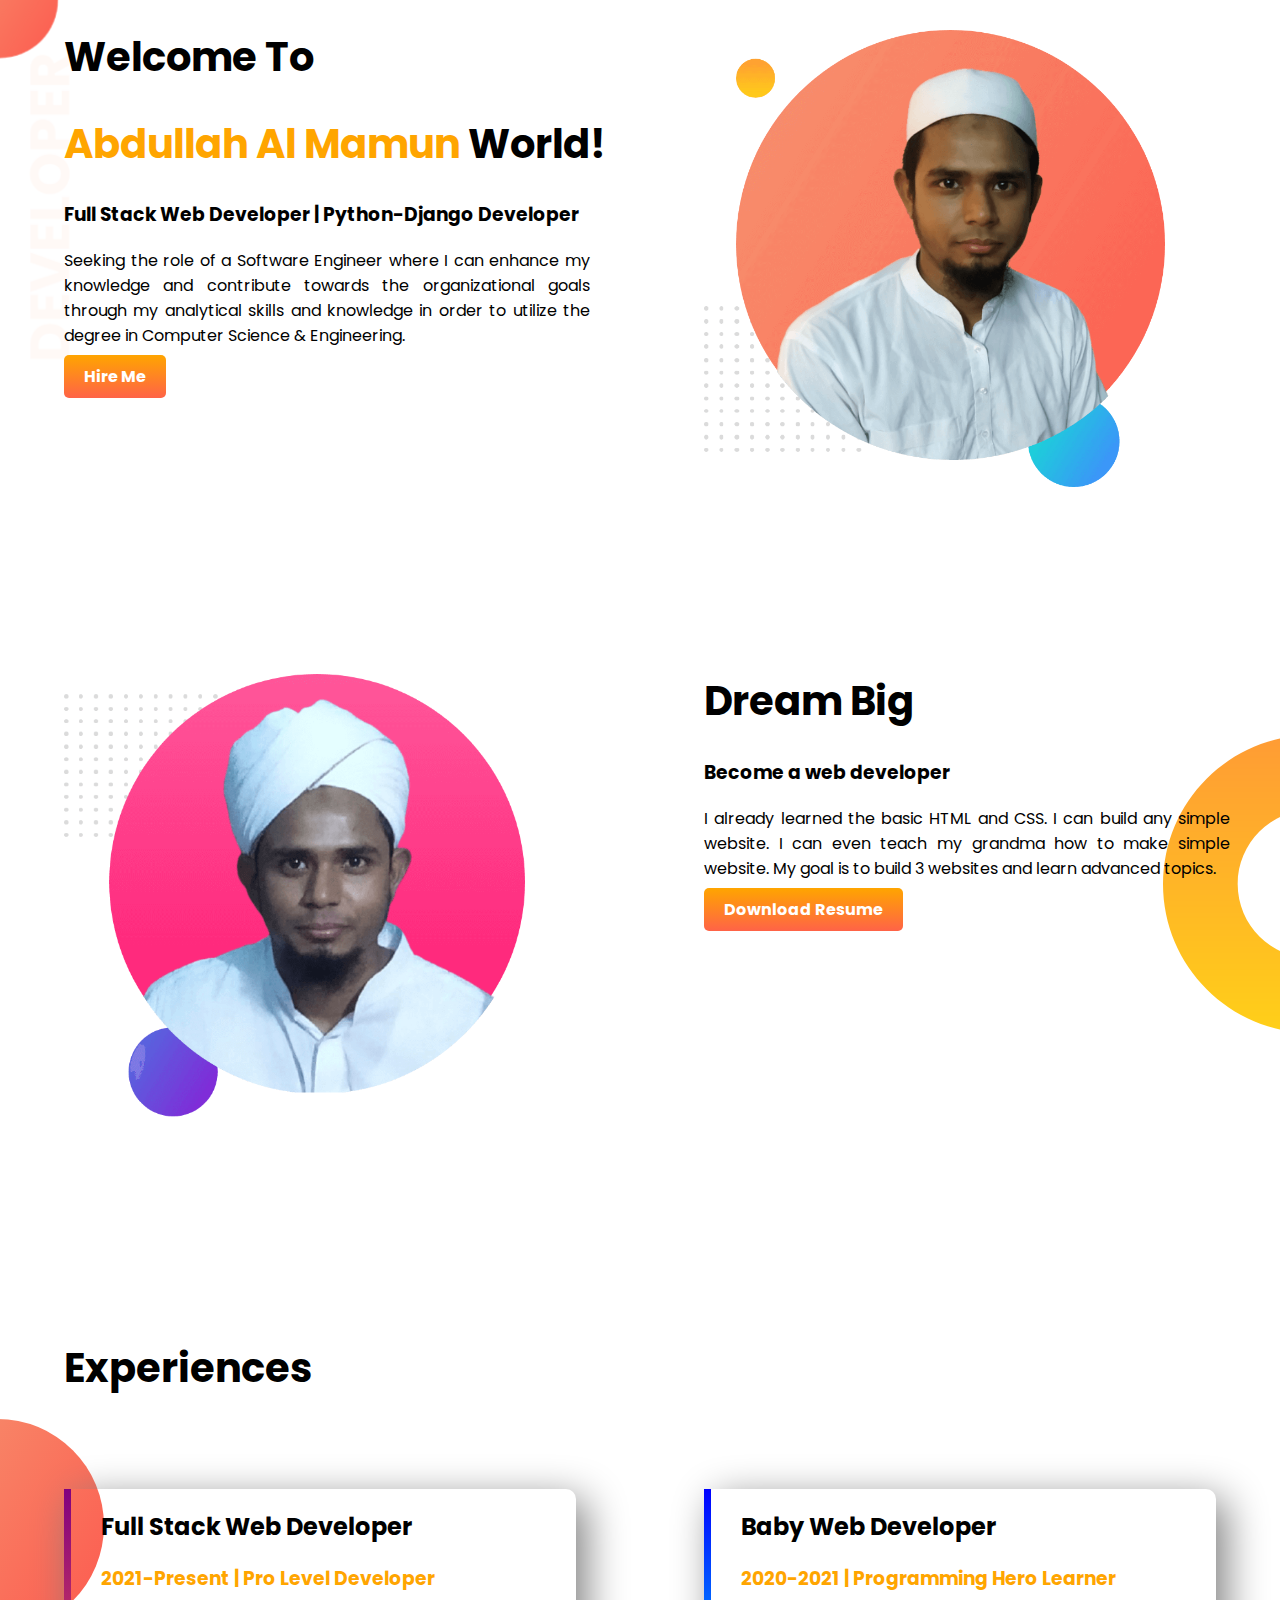
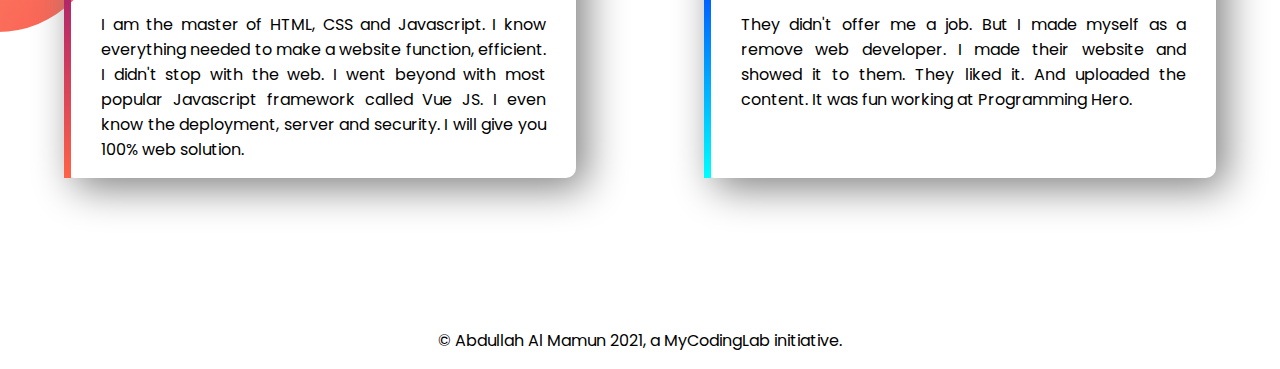
==== commit 6c8ffeb6: "files change fix" ====
--- a/gonzales/index.html
+++ b/gonzales/index.html
@@ -1,1076 +1,90 @@
-<!DOCTYPE html>
-<!-- PLEASE ACCEPT THIS PULL REQUEST -->
-<!--[if IE 8 ]><html class="no-js oldie ie8" lang="en"> <![endif]-->
-<!--[if IE 9 ]><html class="no-js oldie ie9" lang="en"> <![endif]-->
-<!--[if (gte IE 9)|!(IE)]><!-->
-<html class="no-js" lang="en">
-<!--<![endif]-->
-
-<head>
-
-	<!--- basic page needs
-   ================================================== -->
-	<meta charset="utf-8">
-	<title>GONZALES</title>
-	<meta name="description" content="">
-	<meta name="author" content="">
-
-	<!-- mobile specific metas
-   ================================================== -->
-	<meta name="viewport" content="width=device-width, initial-scale=1, maximum-scale=1">
-
-	<!-- CSS
-   ================================================== -->
-	<link rel="stylesheet" href="css/base.css">
-	<link rel="stylesheet" href="css/main.css">
-	<link rel="stylesheet" href="css/vendor.css">
-
-	<!-- script
-   ================================================== -->
-	<script src="js/modernizr.js"></script>
-	<script src="js/pace.min.js"></script>
-
-	<!-- favicons
-	================================================== -->
-	<!-- <link rel="icon" type="image/png" href="favicon.png"> -->
-
-</head>
-
-<body id="top">
-
-	<!-- header 
-   ================================================== -->
-	<header>
-		<div class="row">
-
-			<div class="top-bar">
-				<a class="menu-toggle" href="#"><span>Menu</span></a>
-
-				<div class="logo">
-					<a href="index.html">KARDS</a>
-				</div>
-
-				<nav id="main-nav-wrap">
-					<ul class="main-navigation">
-						<li class="current"><a class="smoothscroll" href="#intro" title="">Home</a></li>
-						<li><a class="smoothscroll" href="#about" title="">About</a></li>
-						<li><a class="smoothscroll" href="#resume" title="">Resume</a></li>
-						<li><a class="smoothscroll" href="#portfolio" title="">Portfolio</a></li>
-						<li><a class="smoothscroll" href="#services" title="">Services</a></li>
-						<li><a class="smoothscroll" href="#contact" title="">Contact</a></li>
-						<li><a href="styles.html" title="">Style Demo</a></li>
-					</ul>
-				</nav>
-			</div> <!-- /top-bar -->
-
-		</div> <!-- /row -->
-	</header> <!-- /header -->
-
-	<!-- intro section
-   ================================================== -->
-	<section id="intro">
-
-		<div class="intro-overlay"></div>
-
-		<div class="intro-content">
-			<div class="row">
-
-				<div class="col-twelve">
-
-					<h5>Hello, World.</h5>
-					<h1>Dave Christian Gonzales</h1>
-
-					<p class="intro-position">
-						<span>Front-end Developer</span>
-						<span>UI/UX Designer</span>
-					</p>
-
-					<a class="button stroke smoothscroll" href="#about" title="">More About Me</a>
-
-				</div>
-
-			</div>
-		</div> <!-- /intro-content -->
-
-		<ul class="intro-social">
-			<li><a href="#"><i class="fa fa-facebook"></i></a></li>
-			<li><a href="#"><i class="fa fa-behance"></i></a></li>
-			<li><a href="#"><i class="fa fa-twitter"></i></a></li>
-			<li><a href="#"><i class="fa fa-dribbble"></i></a></li>
-			<li><a href="#"><i class="fa fa-instagram"></i></a></li>
-		</ul> <!-- /intro-social -->
-
-	</section> <!-- /intro -->
-
-
-	<!-- about section
-   ================================================== -->
-	<section id="about">
-
-		<div class="row section-intro">
-			<div class="col-twelve">
-
-				<h5>About</h5>
-				<h1>Let me introduce myself.</h1>
-
-				<div class="intro-info">
-
-					<img src="images/profile-pic.jpg" alt="Profile Picture">
-
-					<p class="lead">Lorem ipsum Exercitation culpa qui dolor consequat exercitation fugiat laborum ex ea eiusmod
-						ad do aliqua occaecat nisi ad irure sunt id pariatur Duis laboris amet exercitation veniam labore
-						consectetur ea id quis eiusmod.</p>
-				</div>
-
-			</div>
-		</div> <!-- /section-intro -->
-
-		<div class="row about-content">
-
-			<div class="col-six tab-full">
-
-				<h3>Profile</h3>
-				<p>Lorem ipsum Qui veniam ut consequat ex ullamco nulla in non ut esse in magna sint minim officia consectetur
-					nisi commodo ea magna pariatur nisi cillum.</p>
-
-				<ul class="info-list">
-					<li>
-						<strong>Fullname:</strong>
-						<span>Juan Dela Cruz</span>
-					</li>
-					<li>
-						<strong>Birth Date:</strong>
-						<span>September 28, 1987</span>
-					</li>
-					<li>
-						<strong>Job:</strong>
-						<span>Freelancer, Frontend Developer</span>
-					</li>
-					<li>
-						<strong>Website:</strong>
-						<span>www.kardswebsite.com</span>
-					</li>
-					<li>
-						<strong>Email:</strong>
-						<span>me@kardswebsite.com</span>
-					</li>
-
-				</ul> <!-- /info-list -->
-
-			</div>
-
-			<div class="col-six tab-full">
-
-				<h3>Skills</h3>
-				<p>Lorem ipsum Qui veniam ut consequat ex ullamco nulla in non ut esse in magna sint minim officia consectetur
-					nisi commodo ea magna pariatur nisi cillum.</p>
-
-				<ul class="skill-bars">
-					<li>
-						<div class="progress percent90"><span>90%</span></div>
-						<strong>HTML5</strong>
-					</li>
-					<li>
-						<div class="progress percent85"><span>85%</span></div>
-						<strong>CSS3</strong>
-					</li>
-					<li>
-						<div class="progress percent70"><span>70%</span></div>
-						<strong>JQuery</strong>
-					</li>
-					<li>
-						<div class="progress percent95"><span>95%</span></div>
-						<strong>PHP</strong>
-					</li>
-					<li>
-
-						<div class="progress percent75"><span>75%</span></div>
-						<strong>Wordpress</strong>
-					</li>
-
-				</ul> <!-- /skill-bars -->
-
-			</div>
-
-		</div>
-
-		<div class="row button-section">
-			<div class="col-twelve">
-				<a href="#contact" title="Hire Me" class="button stroke smoothscroll">Hire Me</a>
-				<a href="#" title="Download CV" class="button button-primary">Download CV</a>
-			</div>
-		</div>
-
-	</section> <!-- /process-->
-
-
-	<!-- resume Section
-   ================================================== -->
-	<section id="resume" class="grey-section">
-
-		<div class="row section-intro">
-			<div class="col-twelve">
-
-				<h5>Resume</h5>
-				<h1>More of my credentials.</h1>
-
-				<p class="lead">Lorem ipsum Do commodo in proident enim in dolor cupidatat adipisicing dolore officia nisi
-					aliqua incididunt Ut veniam lorem ipsum Consectetur ut in in eu do.</p>
-
-			</div>
-		</div> <!-- /section-intro-->
-
-		<div class="row resume-timeline">
-
-			<div class="col-twelve resume-header">
-
-				<h2>Work Experience</h2>
-
-			</div> <!-- /resume-header -->
-
-			<div class="col-twelve">
-
-				<div class="timeline-wrap">
-
-					<div class="timeline-block">
-
-						<div class="timeline-ico">
-							<i class="fa fa-graduation-cap"></i>
-						</div>
-
-						<div class="timeline-header">
-							<h3>UI Designer</h3>
-
-						</div>
-
-						<div class="timeline-content">
-							<h4>Awesome Studio</h4>
-							<p>Lorem ipsum Occaecat do esse ex et dolor culpa nisi ex in magna consectetur nisi cupidatat laboris esse
-								eiusmod deserunt aute do quis velit esse sed Ut proident cupidatat nulla esse cillum laborum occaecat
-								nostrud sit dolor incididunt amet est occaecat nisi.</p>
-						</div>
-
-					</div> <!-- /timeline-block -->
-
-					<div class="timeline-block">
-
-						<div class="timeline-ico">
-							<i class="fa fa-graduation-cap"></i>
-						</div>
-
-						<div class="timeline-header">
-							<h3>Front-end Developer</h3>
-
-						</div>
-
-						<div class="timeline-content">
-							<h4>Super Cool Agency</h4>
-							<p>Lorem ipsum Occaecat do esse ex et dolor culpa nisi ex in magna consectetur nisi cupidatat laboris esse
-								eiusmod deserunt aute do quis velit esse sed Ut proident cupidatat nulla esse cillum laborum occaecat
-								nostrud sit dolor incididunt amet est occaecat nisi incididunt.</p>
-						</div>
-
-					</div> <!-- /timeline-block -->
-
-					<div class="timeline-block">
-
-						<div class="timeline-ico">
-							<i class="fa fa-graduation-cap"></i>
-						</div>
-
-						<div class="timeline-header">
-							<h3>Web Designer</h3>
-
-						</div>
-
-						<div class="timeline-content">
-							<h4>Great Designs Studio</h4>
-							<p>Lorem ipsum Occaecat do esse ex et dolor culpa nisi ex in magna consectetur nisi cupidatat laboris esse
-								eiusmod deserunt aute do quis velit esse sed Ut proident cupidatat nulla esse cillum laborum occaecat
-								nostrud sit dolor incididunt amet est occaecat nisi incididunt.</p>
-						</div>
-
-					</div> <!-- /timeline-block -->
-
-				</div> <!-- /timeline-wrap -->
-
-			</div> <!-- /col-twelve -->
-
-		</div> <!-- /resume-timeline -->
-
-		<div class="row resume-timeline">
-
-			<div class="col-twelve resume-header">
-
-				<h2>Education</h2>
-
-			</div> <!-- /resume-header -->
-
-			<div class="col-twelve">
-
-				<div class="timeline-wrap">
-
-					<div class="timeline-block">
-
-						<div class="timeline-ico">
-							<i class="fa fa-briefcase"></i>
-						</div>
-
-						<div class="timeline-header">
-							<h3>Master Degree</h3>
-
-						</div>
-
-						<div class="timeline-content">
-							<h4>University of Life</h4>
-							<p>Lorem ipsum Occaecat do esse ex et dolor culpa nisi ex in magna consectetur nisi cupidatat laboris esse
-								eiusmod deserunt aute do quis velit esse sed Ut proident cupidatat nulla esse cillum laborum occaecat
-								nostrud sit dolor incididunt amet est occaecat nisi.</p>
-						</div>
-
-					</div> <!-- /timeline-block -->
-
-					<div class="timeline-block">
-
-						<div class="timeline-ico">
-							<i class="fa fa-briefcase"></i>
-						</div>
-
-						<div class="timeline-header">
-							<h3>Bachelor Degree</h3>
-
-						</div>
-
-						<div class="timeline-content">
-							<h4>State Design University</h4>
-							<p>Lorem ipsum Occaecat do esse ex et dolor culpa nisi ex in magna consectetur nisi cupidatat laboris esse
-								eiusmod deserunt aute do quis velit esse sed Ut proident cupidatat nulla esse cillum laborum occaecat
-								nostrud sit dolor incididunt amet est occaecat nisi incididunt.</p>
-						</div>
-
-					</div> <!-- /timeline-block -->
-
-					<div class="timeline-block">
-
-						<div class="timeline-ico">
-							<i class="fa fa-briefcase"></i>
-						</div>
-
-						<div class="timeline-header">
-							<h3>Bachelor Degree</h3>
-
-						</div>
-
-						<div class="timeline-content">
-							<h4>Design College</h4>
-							<p>Lorem ipsum Occaecat do esse ex et dolor culpa nisi ex in magna consectetur nisi cupidatat laboris esse
-								eiusmod deserunt aute do quis velit esse sed Ut proident cupidatat nulla esse cillum laborum occaecat
-								nostrud sit dolor incididunt amet est occaecat nisi incididunt.</p>
-						</div>
-
-					</div> <!-- /timeline-block -->
-
-				</div> <!-- /timeline-wrap -->
-
-			</div> <!-- /col-twelve -->
-
-		</div> <!-- /resume-timeline -->
-
-	</section> <!-- /features -->
-
-
-	<!-- Portfolio Section
-   ================================================== -->
-	<section id="portfolio">
-
-		<div class="row section-intro">
-			<div class="col-twelve">
-
-				<h5>Portfolio</h5>
-				<h1>Check Out Some of My Works.</h1>
-
-				<p class="lead">Lorem ipsum Do commodo in proident enim in dolor cupidatat adipisicing dolore officia nisi
-					aliqua incididunt Ut veniam lorem ipsum Consectetur ut in in eu do.</p>
-
-			</div>
-		</div> <!-- /section-intro-->
-
-		<div class="row portfolio-content">
-
-			<div class="col-twelve">
-
-				<!-- portfolio-wrapper -->
-				<div id="folio-wrapper" class="block-1-2 block-mob-full stack">
-
-					<div class="bgrid folio-item">
-						<div class="item-wrap">
-							<img src="images/portfolio/liberty.jpg" alt="Liberty">
-							<a href="#modal-01" class="overlay">
-								<div class="folio-item-table">
-									<div class="folio-item-cell">
-										<h3 class="folio-title">Liberty</h3>
-										<span class="folio-types">
-											Graphic Design
-										</span>
-									</div>
-								</div>
-							</a>
-						</div>
-					</div> <!-- /folio-item -->
-
-					<div class="bgrid folio-item">
-						<div class="item-wrap">
-							<img src="images/portfolio/shutterbug.jpg" alt="Shutterbug">
-							<a href="#modal-02" class="overlay">
-								<div class="folio-item-table">
-									<div class="folio-item-cell">
-										<h3 class="folio-title">Shutterbug</h3>
-										<span class="folio-types">
-											Web Design
-										</span>
-									</div>
-								</div>
-							</a>
-						</div>
-					</div> <!-- /folio-item -->
-
-					<div class="bgrid folio-item">
-						<div class="item-wrap">
-							<img src="images/portfolio/clouds.jpg" alt="Clouds">
-							<a href="#modal-03" class="overlay">
-								<div class="folio-item-table">
-									<div class="folio-item-cell">
-										<h3 class="folio-title">Clouds</h3>
-										<span class="folio-types">
-											Web Design
-										</span>
-									</div>
-								</div>
-							</a>
-						</div>
-					</div> <!-- /folio-item -->
-
-					<div class="bgrid folio-item">
-						<div class="item-wrap">
-							<img src="images/portfolio/beetle.jpg" alt="Beetle">
-							<a href="#modal-04" class="overlay">
-								<div class="folio-item-table">
-									<div class="folio-item-cell">
-										<h3 class="folio-title">Beetle</h3>
-										<span class="folio-types">
-											Branding
-										</span>
-									</div>
-								</div>
-							</a>
-						</div>
-					</div> <!-- /folio-item -->
-
-					<div class="bgrid folio-item">
-						<div class="item-wrap">
-							<img src="images/portfolio/lighthouse.jpg" alt="Lighthouse">
-							<a href="#modal-05" class="overlay">
-								<div class="folio-item-table">
-									<div class="folio-item-cell">
-										<h3 class="folio-title">Lighthouse</h3>
-										<span class="folio-types">
-											Web Development
-										</span>
-									</div>
-								</div>
-							</a>
-						</div>
-					</div> <!-- /folio-item -->
-
-					<div class="bgrid folio-item">
-						<div class="item-wrap">
-							<img src="images/portfolio/salad.jpg" alt="Salad">
-							<a href="#modal-06" class="overlay">
-								<div class="folio-item-table">
-									<div class="folio-item-cell">
-										<h3 class="folio-title">Salad</h3>
-										<span class="folio-types">
-											Branding
-										</span>
-									</div>
-								</div>
-							</a>
-						</div>
-					</div> <!-- /folio-item -->
-
-					<!-- modal popups - begin
-	            ============================================================= -->
-					<div id="modal-01" class="popup-modal slider mfp-hide">
-
-						<div class="media">
-							<img src="images/portfolio/modals/m-liberty.jpg" alt="" />
-						</div>
-
-						<div class="description-box">
-							<h4>Liberty</h4>
-							<p>Proin gravida nibh vel velit auctor aliquet. Aenean sollicitudin, lorem quis bibendum auctor, nisi elit
-								consequat ipsum, nec sagittis sem nibh id elit.</p>
-
-							<div class="categories">Web Development</div>
-						</div>
-
-						<div class="link-box">
-							<a href="http://www.behance.net">Details</a>
-							<a href="#" class="popup-modal-dismiss">Close</a>
-						</div>
-
-					</div> <!-- /modal-01 -->
-
-					<div id="modal-02" class="popup-modal slider mfp-hide">
-
-						<div class="media">
-							<img src="images/portfolio/modals/m-shutterbug.jpg" alt="" />
-						</div>
-
-						<div class="description-box">
-							<h4>Shutterbug</h4>
-							<p>Proin gravida nibh vel velit auctor aliquet. Aenean sollicitudin, lorem quis bibendum auctor, nisi elit
-								consequat ipsum, nec sagittis sem nibh id elit.</p>
-
-							<div class="categories">Web Design</div>
-						</div>
-
-						<div class="link-box">
-							<a href="http://www.behance.net">Details</a>
-							<a href="#" class="popup-modal-dismiss">Close</a>
-						</div>
-
-					</div> <!-- /modal-02 -->
-
-					<div id="modal-03" class="popup-modal slider mfp-hide">
-
-						<div class="media">
-							<img src="images/portfolio/modals/m-clouds.jpg" alt="" />
-						</div>
-
-						<div class="description-box">
-							<h4>Clouds</h4>
-							<p>Proin gravida nibh vel velit auctor aliquet. Aenean sollicitudin, lorem quis bibendum auctor, nisi elit
-								consequat ipsum, nec sagittis sem nibh id elit.</p>
-
-							<div class="categories">Web Design</div>
-						</div>
-
-						<div class="link-box">
-							<a href="http://www.behance.net">Details</a>
-							<a href="#" class="popup-modal-dismiss">Close</a>
-						</div>
-
-					</div> <!-- /modal-03 -->
-
-					<div id="modal-04" class="popup-modal slider mfp-hide">
-
-						<div class="media">
-							<img src="images/portfolio/modals/m-beetle.jpg" alt="" />
-						</div>
-
-						<div class="description-box">
-							<h4>Beetle</h4>
-							<p>Proin gravida nibh vel velit auctor aliquet. Aenean sollicitudin, lorem quis bibendum auctor, nisi elit
-								consequat ipsum, nec sagittis sem nibh id elit.</p>
-
-							<div class="categories">Branding</div>
-						</div>
-
-						<div class="link-box">
-							<a href="http://www.behance.net">Details</a>
-							<a href="#" class="popup-modal-dismiss">Close</a>
-						</div>
-
-					</div> <!-- /modal-04 -->
-
-					<div id="modal-05" class="popup-modal slider mfp-hide">
-
-						<div class="media">
-							<img src="images/portfolio/modals/m-lighthouse.jpg" alt="" />
-						</div>
-
-						<div class="description-box">
-							<h4>Lighthouse</h4>
-							<p>Proin gravida nibh vel velit auctor aliquet. Aenean sollicitudin, lorem quis bibendum auctor, nisi elit
-								consequat ipsum, nec sagittis sem nibh id elit.</p>
-
-							<div class="categories">Web Development</div>
-						</div>
-
-						<div class="link-box">
-							<a href="http://www.behance.net">Details</a>
-							<a href="#" class="popup-modal-dismiss">Close</a>
-						</div>
-
-					</div> <!-- /modal-05 -->
-
-					<div id="modal-06" class="popup-modal slider mfp-hide">
-
-						<div class="media">
-							<img src="images/portfolio/modals/m-salad.jpg" alt="" />
-						</div>
-
-						<div class="description-box">
-							<h4>Salad</h4>
-							<p>Proin gravida nibh vel velit auctor aliquet. Aenean sollicitudin, lorem quis bibendum auctor, nisi elit
-								consequat ipsum, nec sagittis sem nibh id elit.</p>
-
-							<div class="categories">Branding</div>
-						</div>
-
-						<div class="link-box">
-							<a href="http://www.behance.net">Details</a>
-							<a href="#" class="popup-modal-dismiss">Close</a>
-						</div>
-
-					</div> <!-- /modal-06 -->
-
-
-					<!-- modal popups - end
-	            ============================================================= -->
-
-				</div> <!-- /portfolio-wrapper -->
-
-			</div> <!-- /twelve -->
-
-		</div> <!-- /portfolio-content -->
-
-	</section> <!-- /portfolio -->
-
-
-	<!-- CTA Section
-   ================================================== -->
-	<section id="cta" class="grey-section">
-
-		<div class="row cta-content">
-
-			<div class="col-twelve section-ads">
-
-				<h2 class="h01"><a href="http://www.dreamhost.com/r.cgi?287326|STYLESHOUT">Styleshout Recommends Dreamhost.</a>
-				</h2>
-
-				<p class="lead">
-					Looking for an awesome and reliable webhosting? Try <a
-						href="http://www.dreamhost.com/r.cgi?287326|STYLESHOUT"><span>DreamHost</span></a>.
-					Get <span>$50 off</span> when you sign up with the promocode <span>styleshout</span>.
-					<!-- Simply type	the promocode in the box labeled “Promo Code” when placing your order. -->
-				</p>
-
-				<div class="action">
-					<a class="button button-primary large" href="http://www.dreamhost.com/r.cgi?287326|STYLESHOUT">Sign Up Now</a>
-				</div>
-
-			</div>
-
-		</div> <!-- /cta-content -->
-
-	</section> <!-- /cta -->
-
-
-	<!-- services Section
-   ================================================== -->
-	<section id="services">
-
-		<div class="overlay"></div>
-
-		<div class="row section-intro">
-			<div class="col-twelve">
-
-				<h5>Services</h5>
-				<h1>What Can I Do For You?</h1>
-
-				<p class="lead">Lorem ipsum Do commodo in proident enim in dolor cupidatat adipisicing dolore officia nisi
-					aliqua incididunt Ut veniam lorem ipsum Consectetur ut in in eu do.</p>
-
-			</div>
-		</div> <!-- /section-intro -->
-
-		<div class="row services-content">
-
-			<div id="owl-slider" class="owl-carousel services-list">
-
-				<div class="service">
-
-					<span class="icon"><i class="icon-earth"></i></span>
-
-					<div class="service-content">
-
-						<h3>Webdesign</h3>
-
-						<p class="desc">Sed ut perspiciatis unde omnis iste natus error sit voluptatem accusantium doloremque
-							laudantium, totam rem aperiam, eaque ipsa quae ab illo inventore veritatis et quasi architecto beatae
-							vitae dicta sunt explicabo. Nemo enim ipsam voluptatem quia voluptas sit aspernatur aut odit aut fugit.
-						</p>
-
-					</div>
-
-				</div> <!-- /service -->
-
-				<div class="service">
-
-					<span class="icon"><i class="icon-window"></i></span>
-
-					<div class="service-content">
-
-						<h3>Web Development</h3>
-
-						<p class="desc">Sed ut perspiciatis unde omnis iste natus error sit voluptatem accusantium doloremque
-							laudantium, totam rem aperiam, eaque ipsa quae ab illo inventore veritatis et quasi architecto beatae
-							vitae dicta sunt explicabo. Nemo enim ipsam voluptatem quia voluptas sit aspernatur aut odit aut fugit.
-						</p>
-
-					</div>
-
-				</div> <!-- /service -->
-
-				<div class="service">
-
-					<span class="icon"><i class="icon-paint-brush"></i></span>
-
-					<div class="service-content">
-
-						<h3>Branding</h3>
-
-						<p class="desc">Sed ut perspiciatis unde omnis iste natus error sit voluptatem accusantium doloremque
-							laudantium, totam rem aperiam, eaque ipsa quae ab illo inventore veritatis et quasi architecto beatae
-							vitae dicta sunt explicabo. Nemo enim ipsam voluptatem quia voluptas sit aspernatur aut odit aut fugit.
-						</p>
-
-					</div>
-
-				</div> <!-- /service -->
-
-				<div class="service">
-
-					<span class="icon"><i class="icon-toggles"></i></span>
-
-					<div class="service-content">
-
-						<h3>UI/UX Design</h3>
-
-						<p class="desc">Sed ut perspiciatis unde omnis iste natus error sit voluptatem accusantium doloremque
-							laudantium, totam rem aperiam, eaque ipsa quae ab illo inventore veritatis et quasi architecto beatae
-							vitae dicta sunt explicabo. Nemo enim ipsam voluptatem quia voluptas sit aspernatur aut odit aut fugit.
-						</p>
-
-					</div>
-
-				</div> <!-- /service -->
-
-				<div class="service">
-
-					<span class="icon"><i class="icon-image"></i></span>
-
-					<div class="service-content">
-
-						<h3>Graphics Design</h3>
-
-						<p class="desc">Sed ut perspiciatis unde omnis iste natus error sit voluptatem accusantium doloremque
-							laudantium, totam rem aperiam, eaque ipsa quae ab illo inventore veritatis et quasi architecto beatae
-							vitae dicta sunt explicabo. Nemo enim ipsam voluptatem quia voluptas sit aspernatur aut odit aut fugit.
-						</p>
-
-					</div>
-
-				</div> <!-- /service -->
-
-				<div class="service">
-
-					<span class="icon"><i class="icon-chat"></i></span>
-
-					<div class="service-content">
-
-						<h3>Consultancy</h3>
-
-						<p class="desc">Sed ut perspiciatis unde omnis iste natus error sit voluptatem accusantium doloremque
-							laudantium, totam rem aperiam, eaque ipsa quae ab illo inventore veritatis et quasi architecto beatae
-							vitae dicta sunt explicabo. Nemo enim ipsam voluptatem quia voluptas sit aspernatur aut odit aut fugit.
-						</p>
-
-					</div>
-
-				</div> <!-- /service -->
-
-			</div> <!-- /services-list -->
-
-		</div> <!-- /services-content -->
-
-	</section> <!-- /services -->
-
-
-	<!-- stats Section
-   ================================================== -->
-	<section id="stats" class="count-up">
-
-		<div class="row">
-			<div class="col-twelve">
-
-				<div class="block-1-6 block-s-1-3 block-tab-1-2 block-mob-full stats-list">
-
-					<div class="bgrid stat">
-
-						<div class="icon-part">
-							<i class="icon-pencil-ruler"></i>
-						</div>
-
-						<h3 class="stat-count">
-							1500
-						</h3>
-
-						<h5 class="stat-title">
-							Projects Completed
-						</h5>
-
-					</div> <!-- /stat -->
-
-					<div class="bgrid stat">
-
-						<div class="icon-part">
-							<i class="icon-users"></i>
-						</div>
-
-						<h3 class="stat-count">
-							900
-						</h3>
-
-						<h5 class="stat-title">
-							Happy Clients
-						</h5>
-
-					</div> <!-- /stat -->
-
-					<div class="bgrid stat">
-
-						<div class="icon-part">
-							<i class="icon-badge"></i>
-						</div>
-
-						<h3 class="stat-count">
-							200
-						</h3>
-
-						<h5 class="stat-title">
-							Awards Received
-						</h5>
-
-					</div> <!-- /stat -->
-
-					<div class="bgrid stat">
-
-						<div class="icon-part">
-							<i class="icon-light-bulb"></i>
-						</div>
-
-						<h3 class="stat-count">
-							120
-						</h3>
-
-						<h5 class="stat-title">
-							Crazy Ideas
-						</h5>
-
-					</div> <!-- /stat -->
-
-					<div class="bgrid stat">
-
-						<div class="icon-part">
-							<i class="icon-cup"></i>
-						</div>
-
-						<h3 class="stat-count">
-							1500
-						</h3>
-
-						<h5 class="stat-title">
-							Coffee Cups
-						</h5>
-
-					</div> <!-- /stat -->
-
-					<div class="bgrid stat">
-
-						<div class="icon-part">
-							<i class="icon-clock"></i>
-						</div>
-
-						<h3 class="stat-count">
-							7200
-						</h3>
-
-						<h5 class="stat-title">
-							Hours
-						</h5>
-
-					</div> <!-- /stat -->
-
-				</div> <!-- /stats-list -->
-
-			</div> <!-- /twelve -->
-		</div> <!-- /row -->
-
-	</section> <!-- /stats -->
-
-
-	<!-- contact
-   ================================================== -->
-	<section id="contact">
-
-		<div class="row section-intro">
-			<div class="col-twelve">
-
-				<h5>Contact</h5>
-				<h1>I'd Love To Hear From You.</h1>
-
-				<p class="lead">Lorem ipsum Do commodo in proident enim in dolor cupidatat adipisicing dolore officia nisi
-					aliqua incididunt Ut veniam lorem ipsum Consectetur ut in in eu do.</p>
-
-			</div>
-		</div> <!-- /section-intro -->
-
-		<div class="row contact-form">
-
-			<div class="col-twelve">
-
-				<!-- form -->
-				<form name="contactForm" id="contactForm" method="post" action="">
-					<fieldset>
-
-						<div class="form-field">
-							<input name="contactName" type="text" id="contactName" placeholder="Name" value="" minlength="2"
-								required="">
-						</div>
-						<div class="form-field">
-							<input name="contactEmail" type="email" id="contactEmail" placeholder="Email" value="" required="">
-						</div>
-						<div class="form-field">
-							<input name="contactSubject" type="text" id="contactSubject" placeholder="Subject" value="">
-						</div>
-						<div class="form-field">
-							<textarea name="contactMessage" id="contactMessage" placeholder="message" rows="10" cols="50"
-								required=""></textarea>
-						</div>
-						<div class="form-field">
-							<button class="submitform">Submit</button>
-							<div id="submit-loader">
-								<div class="text-loader">Sending...</div>
-								<div class="s-loader">
-									<div class="bounce1"></div>
-									<div class="bounce2"></div>
-									<div class="bounce3"></div>
-								</div>
-							</div>
-						</div>
-
-					</fieldset>
-				</form> <!-- Form End -->
-
-				<!-- contact-warning -->
-				<div id="message-warning">
-				</div>
-				<!-- contact-success -->
-				<div id="message-success">
-					<i class="fa fa-check"></i>Your message was sent, thank you!<br>
-				</div>
-
-			</div> <!-- /col-twelve -->
-
-		</div> <!-- /contact-form -->
-
-		<div class="row contact-info">
-
-			<div class="col-four tab-full">
-
-				<div class="icon">
-					<i class="icon-pin"></i>
-				</div>
-
-				<h5>Where to find me</h5>
-
-				<p>
-					1600 Amphitheatre Parkway<br>
-					Mountain View, CA<br>
-					94043 US
-				</p>
-
-			</div>
-
-			<div class="col-four tab-full collapse">
-
-				<div class="icon">
-					<i class="icon-mail"></i>
-				</div>
-
-				<h5>Email Me At</h5>
-
-				<p>someone@kardswebsite.com<br>
-					info@kardswebsite.com
-				</p>
-
-			</div>
-
-			<div class="col-four tab-full">
-
-				<div class="icon">
-					<i class="icon-phone"></i>
-				</div>
-
-				<h5>Call Me At</h5>
-
-				<p>Phone: none<br>
-					Mobile: none<br>
-					Fax: none
-				</p>
-
-			</div>
-
-		</div> <!-- /contact-info -->
-
-	</section> <!-- /contact -->
-
-
-	<!-- footer
-   ================================================== -->
-
-	<footer>
-		<div class="row">
-
-			<div class="col-six tab-full pull-right social">
-
-				<ul class="footer-social">
-					<li><a href="#"><i class="fa fa-facebook"></i></a></li>
-					<li><a href="#"><i class="fa fa-behance"></i></a></li>
-					<li><a href="#"><i class="fa fa-twitter"></i></a></li>
-					<li><a href="#"><i class="fa fa-dribbble"></i></a></li>
-					<li><a href="#"><i class="fa fa-instagram"></i></a></li>
-				</ul>
-
-			</div>
-
-			<div class="col-six tab-full">
-				<div class="copyright">
-					<span>© Copyright Kards 2016.</span>
-					<span>Design by <a href="http://www.styleshout.com/">styleshout</a></span>
-				</div>
-			</div>
-
-			<div id="go-top">
-				<a class="smoothscroll" title="Back to Top" href="#top"><i class="fa fa-long-arrow-up"></i></a>
-			</div>
-
-		</div> <!-- /row -->
-	</footer>
-
-	<div id="preloader">
-		<div id="loader"></div>
-	</div>
-
-	<!-- Java Script
-   ================================================== -->
-	<script src="js/jquery-2.1.3.min.js"></script>
-	<script src="js/plugins.js"></script>
-	<script src="js/main.js"></script>
-
-</body>
-
+<!DOCTYPE html>
+<html lang="en">
+
+    <head>
+        <meta charset="UTF-8">
+        <meta http-equiv="X-UA-Compatible" content="IE=edge">
+        <meta name="viewport" content="width=device-width, initial-scale=1.0">
+
+        <title>Mamun Portfolio</title>
+
+        <link rel="preconnect" href="https://fonts.googleapis.com">
+        <link rel="preconnect" href="https://fonts.gstatic.com" crossorigin>
+        <link href="https://fonts.googleapis.com/css2?family=Poppins&display=swap"
+            rel="stylesheet">
+
+        <link rel="stylesheet" href="style.css">
+
+    </head>
+
+    <body>
+        <section class="top-banner flexible-container">
+            <div class="half-width">
+                <h1>Welcome To</h1>
+                <h1><span class="orange-color">Abdullah Al Mamun</span> World!</h1>
+                <h3>Full Stack Web Developer | Python-Django Developer</h3>
+                <p>Seeking the role of a Software Engineer where I can enhance my
+                    knowledge and contribute towards
+                    the organizational goals through my analytical skills and knowledge in
+                    order to utilize the degree in
+                    Computer Science & Engineering.</p>
+                <a class="link-button" target="_blank"
+                    href="https://www.linkedin.com/in/mycodinglab/">Hire Me</a>
+            </div>
+            <div class="half-width">
+                <img src="images/mamun1.png" alt="Mamun Portfolio">
+            </div>
+        </section>
+
+        <section class="dream-big flexible-container">
+
+            <div class="half-width">
+                <img src="images/mamun2.png" alt="Mamun Portfolio">
+            </div>
+
+            <div class="half-width">
+                <h1>Dream Big</h1>
+                <h3>Become a web developer</h3>
+                <p>I already learned the basic HTML and CSS. I can build any simple
+                    website. I can even teach my grandma
+                    how to make simple website. My goal is to build 3 websites and learn
+                    advanced topics.</p>
+                <a class="link-button" target="_blank" href="resume/resume.pdf">Download
+                    Resume</a>
+            </div>
+        </section>
+
+        <section class="experience-area">
+            <h1>Experiences</h1>
+            <div class="flexible-container">
+                <div id="full-stack-experience" class="experience-item">
+                    <h2>Full Stack Web Developer</h2>
+                    <h3 class="orange-color">2021-Present | Pro Level Developer</h3>
+                    <p>I am the master of HTML, CSS and Javascript. I know everything
+                        needed to make a website function,
+                        efficient. I didn't stop with the web. I went beyond with most
+                        popular Javascript framework
+                        called
+                        Vue JS. I even know the deployment, server and security. I will
+                        give you 100% web solution.</p>
+
+                </div>
+                <div id="web-dev-experience" class="experience-item">
+                    <h2>Baby Web Developer</h2>
+                    <h3 class="orange-color">2020-2021 | Programming Hero Learner</h3>
+                    <p>They didn't offer me a job. But I made myself as a remove web
+                        developer. I made their website and
+                        showed it to
+                        them. They liked it. And uploaded the content. It was fun working
+                        at Programming Hero.</p>
+                </div>
+            </div>
+        </section>
+
+        <footer>
+            <p>© Abdullah Al Mamun 2021, a MyCodingLab initiative.</p>
+        </footer>
+
+    </body>
+
 </html>--- a/gonzales/style.css
+++ b/gonzales/style.css
@@ -0,0 +1,97 @@
+body {
+  font-family: "Poppins", sans-serif;
+  margin: 0;
+}
+
+h1 {
+  font-size: 50px;
+}
+
+h1 {
+  font-size: 40px;
+}
+
+.orange-color {
+  color: orange;
+}
+
+.flexible-container {
+  display: flex;
+  margin-bottom: 150px;
+}
+
+.half-width {
+  width: 50%;
+  padding-left: 5%;
+  text-align: justify;
+}
+
+.half-width p {
+  padding-right: 50px;
+}
+
+.half-width img {
+  width: 80%;
+  padding-top: 30px;
+}
+
+.link-button {
+  text-decoration: none;
+  /* background-color: orange; */
+  background-image: linear-gradient(orange, tomato);
+  color: white;
+  font-weight: 700;
+  padding: 10px 20px;
+  border-radius: 5px;
+}
+
+.top-banner {
+  background-image: url("images/top-banner.png");
+  background-repeat: no-repeat;
+  box-sizing: border-box;
+}
+
+.dream-big {
+  background-image: url("images/dream-bg.png");
+  background-repeat: no-repeat;
+  background-position: right;
+  box-sizing: border-box;
+}
+
+.experience-area {
+  background-image: url("images/exp-bg.png");
+  background-repeat: no-repeat;
+  background-position: left;
+  box-sizing: border-box;
+}
+
+.experience-item {
+  width: 40%;
+  margin-left: 5%;
+  margin-right: 5%;
+  padding-left: 30px;
+  padding-right: 30px;
+  border-radius: 10px;
+  box-shadow: 10px 10px 40px gray;
+  text-align: justify;
+}
+
+#full-stack-experience {
+  border-left: 7px solid;
+  border-image: linear-gradient(purple, tomato);
+  border-image-slice: 1;
+}
+
+#web-dev-experience {
+  border-left: 7px solid;
+  border-image: linear-gradient(blue, cyan);
+  border-image-slice: 1;
+}
+
+footer p {
+  text-align: center;
+}
+
+.experience-area h1 {
+  padding: 5%;
+}
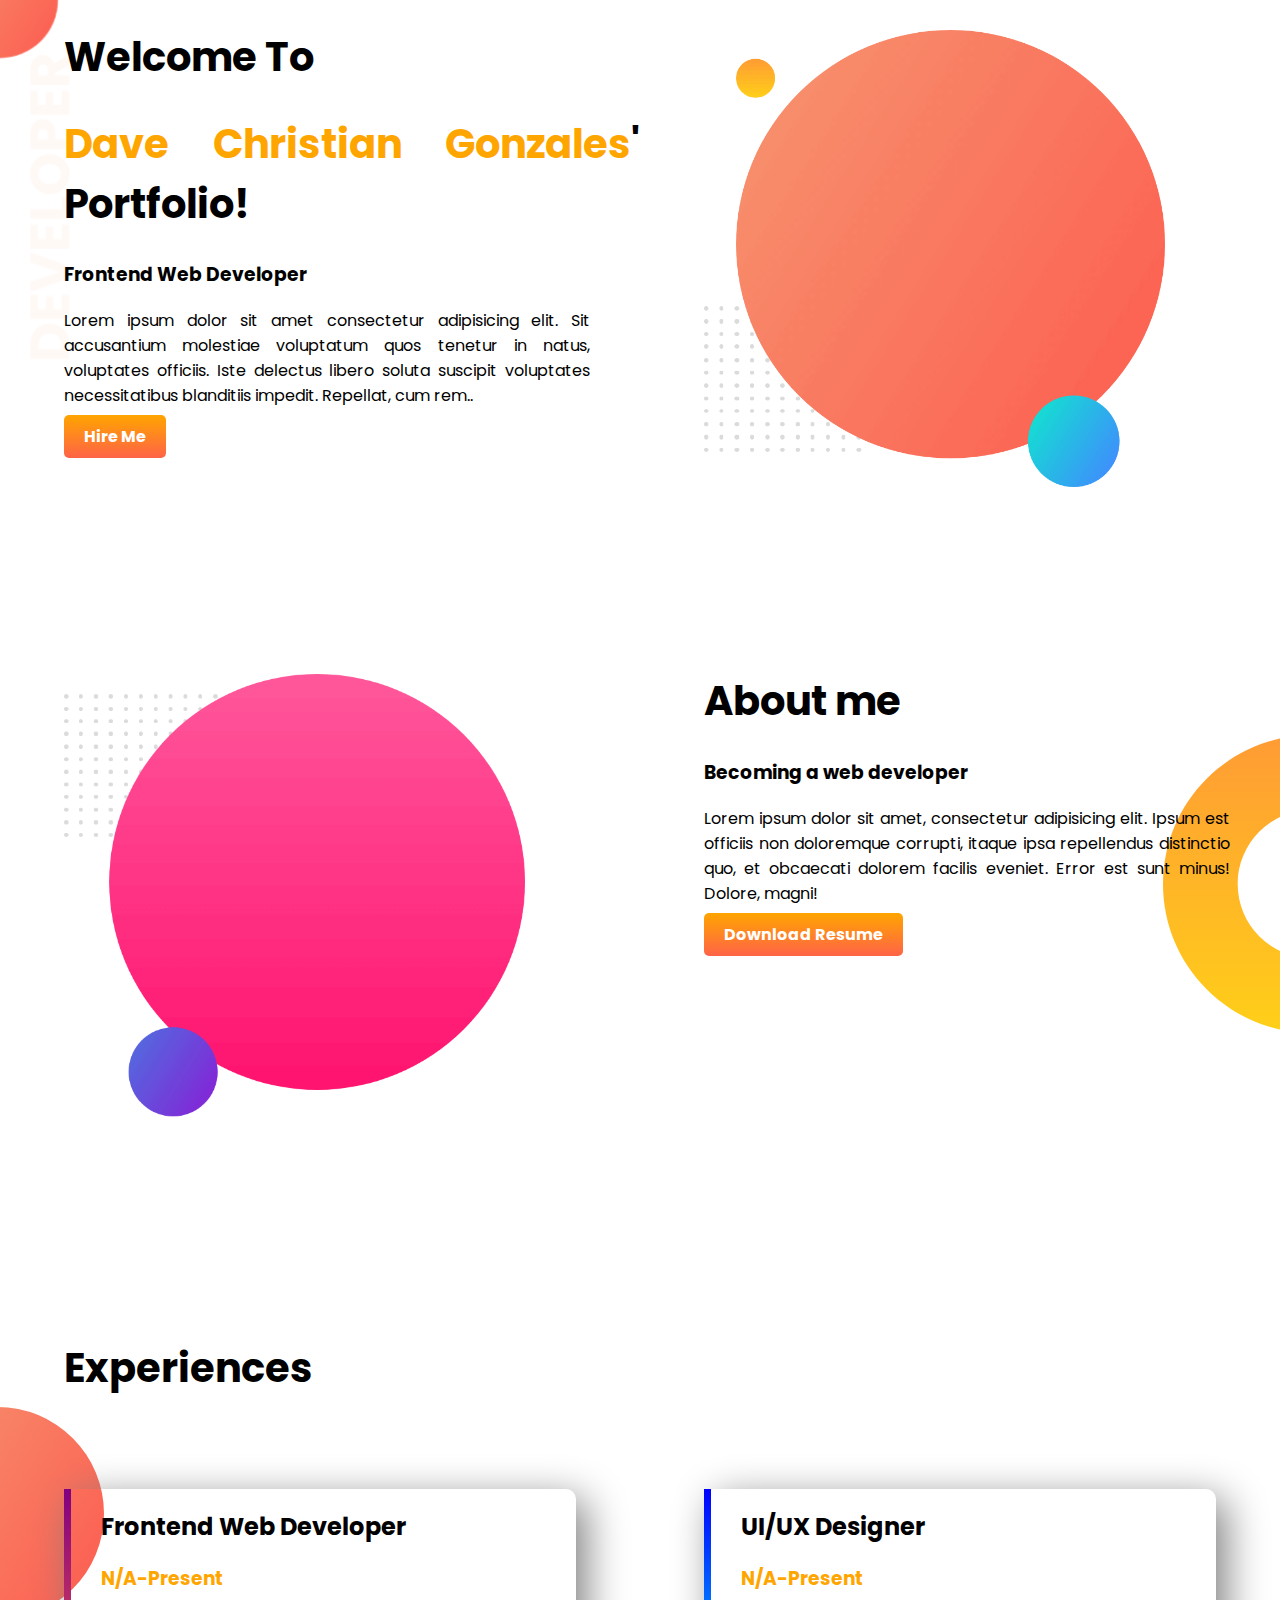
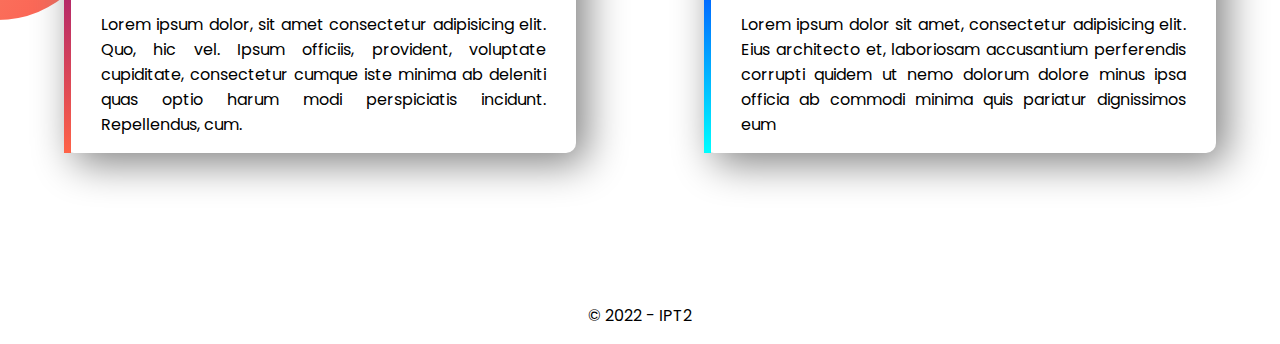
==== commit 80ae5b3e: "final" ====
--- a/gonzales/index.html
+++ b/gonzales/index.html
@@ -1,90 +1,78 @@
 <!DOCTYPE html>
 <html lang="en">
 
-    <head>
-        <meta charset="UTF-8">
-        <meta http-equiv="X-UA-Compatible" content="IE=edge">
-        <meta name="viewport" content="width=device-width, initial-scale=1.0">
+<head>
+	<meta charset="UTF-8">
+	<meta http-equiv="X-UA-Compatible" content="IE=edge">
+	<meta name="viewport" content="width=device-width, initial-scale=1.0">
 
-        <title>Mamun Portfolio</title>
+	<title>GONZALES</title>
 
-        <link rel="preconnect" href="https://fonts.googleapis.com">
-        <link rel="preconnect" href="https://fonts.gstatic.com" crossorigin>
-        <link href="https://fonts.googleapis.com/css2?family=Poppins&display=swap"
-            rel="stylesheet">
+	<link rel="preconnect" href="https://fonts.googleapis.com">
+	<link rel="preconnect" href="https://fonts.gstatic.com" crossorigin>
+	<link href="https://fonts.googleapis.com/css2?family=Poppins&display=swap" rel="stylesheet">
 
-        <link rel="stylesheet" href="style.css">
+	<link rel="stylesheet" href="style.css">
 
-    </head>
+</head>
 
-    <body>
-        <section class="top-banner flexible-container">
-            <div class="half-width">
-                <h1>Welcome To</h1>
-                <h1><span class="orange-color">Abdullah Al Mamun</span> World!</h1>
-                <h3>Full Stack Web Developer | Python-Django Developer</h3>
-                <p>Seeking the role of a Software Engineer where I can enhance my
-                    knowledge and contribute towards
-                    the organizational goals through my analytical skills and knowledge in
-                    order to utilize the degree in
-                    Computer Science & Engineering.</p>
-                <a class="link-button" target="_blank"
-                    href="https://www.linkedin.com/in/mycodinglab/">Hire Me</a>
-            </div>
-            <div class="half-width">
-                <img src="images/mamun1.png" alt="Mamun Portfolio">
-            </div>
-        </section>
+<body>
+	<section class="top-banner flexible-container">
+		<div class="half-width">
+			<h1>Welcome To</h1>
+			<h1><span class="orange-color">Dave Christian Gonzales</span>' Portfolio!</h1>
+			<h3>Frontend Web Developer</h3>
+			<p>Lorem ipsum dolor sit amet consectetur adipisicing elit. Sit accusantium molestiae voluptatum quos tenetur in
+				natus, voluptates officiis. Iste delectus libero soluta suscipit voluptates necessitatibus blanditiis impedit.
+				Repellat, cum rem..</p>
+			<a class="link-button" target="_blank" href="#">Hire Me</a>
+		</div>
+		<div class="half-width">
+			<img src="images/my-bg.png" alt="Mamun Portfolio">
+		</div>
+	</section>
 
-        <section class="dream-big flexible-container">
+	<section class="dream-big flexible-container">
 
-            <div class="half-width">
-                <img src="images/mamun2.png" alt="Mamun Portfolio">
-            </div>
+		<div class="half-width">
+			<img src="images/my-bg2.png" alt="Mamun Portfolio">
+		</div>
 
-            <div class="half-width">
-                <h1>Dream Big</h1>
-                <h3>Become a web developer</h3>
-                <p>I already learned the basic HTML and CSS. I can build any simple
-                    website. I can even teach my grandma
-                    how to make simple website. My goal is to build 3 websites and learn
-                    advanced topics.</p>
-                <a class="link-button" target="_blank" href="resume/resume.pdf">Download
-                    Resume</a>
-            </div>
-        </section>
+		<div class="half-width">
+			<h1>About me</h1>
+			<h3>Becoming a web developer</h3>
+			<p>Lorem ipsum dolor sit amet, consectetur adipisicing elit. Ipsum est officiis non doloremque corrupti, itaque
+				ipsa repellendus distinctio quo, et obcaecati dolorem facilis eveniet. Error est sunt minus! Dolore, magni!</p>
+			<a class="link-button" target="_blank" href="#">Download
+				Resume</a>
+		</div>
+	</section>
 
-        <section class="experience-area">
-            <h1>Experiences</h1>
-            <div class="flexible-container">
-                <div id="full-stack-experience" class="experience-item">
-                    <h2>Full Stack Web Developer</h2>
-                    <h3 class="orange-color">2021-Present | Pro Level Developer</h3>
-                    <p>I am the master of HTML, CSS and Javascript. I know everything
-                        needed to make a website function,
-                        efficient. I didn't stop with the web. I went beyond with most
-                        popular Javascript framework
-                        called
-                        Vue JS. I even know the deployment, server and security. I will
-                        give you 100% web solution.</p>
+	<section class="experience-area">
+		<h1>Experiences</h1>
+		<div class="flexible-container">
+			<div id="full-stack-experience" class="experience-item">
+				<h2>Frontend Web Developer</h2>
+				<h3 class="orange-color">N/A-Present</h3>
+				<p>Lorem ipsum dolor, sit amet consectetur adipisicing elit. Quo, hic vel. Ipsum officiis, provident, voluptate
+					cupiditate, consectetur cumque iste minima ab deleniti quas optio harum modi perspiciatis incidunt.
+					Repellendus, cum.</p>
 
-                </div>
-                <div id="web-dev-experience" class="experience-item">
-                    <h2>Baby Web Developer</h2>
-                    <h3 class="orange-color">2020-2021 | Programming Hero Learner</h3>
-                    <p>They didn't offer me a job. But I made myself as a remove web
-                        developer. I made their website and
-                        showed it to
-                        them. They liked it. And uploaded the content. It was fun working
-                        at Programming Hero.</p>
-                </div>
-            </div>
-        </section>
+			</div>
+			<div id="web-dev-experience" class="experience-item">
+				<h2>UI/UX Designer</h2>
+				<h3 class="orange-color">N/A-Present</h3>
+				<p>Lorem ipsum dolor sit amet, consectetur adipisicing elit. Eius architecto et, laboriosam accusantium
+					perferendis corrupti quidem ut nemo dolorum dolore minus ipsa officia ab commodi minima quis pariatur
+					dignissimos eum</p>
+			</div>
+		</div>
+	</section>
 
-        <footer>
-            <p>© Abdullah Al Mamun 2021, a MyCodingLab initiative.</p>
-        </footer>
+	<footer>
+		<p>© 2022 - IPT2</p>
+	</footer>
 
-    </body>
+</body>
 
 </html>